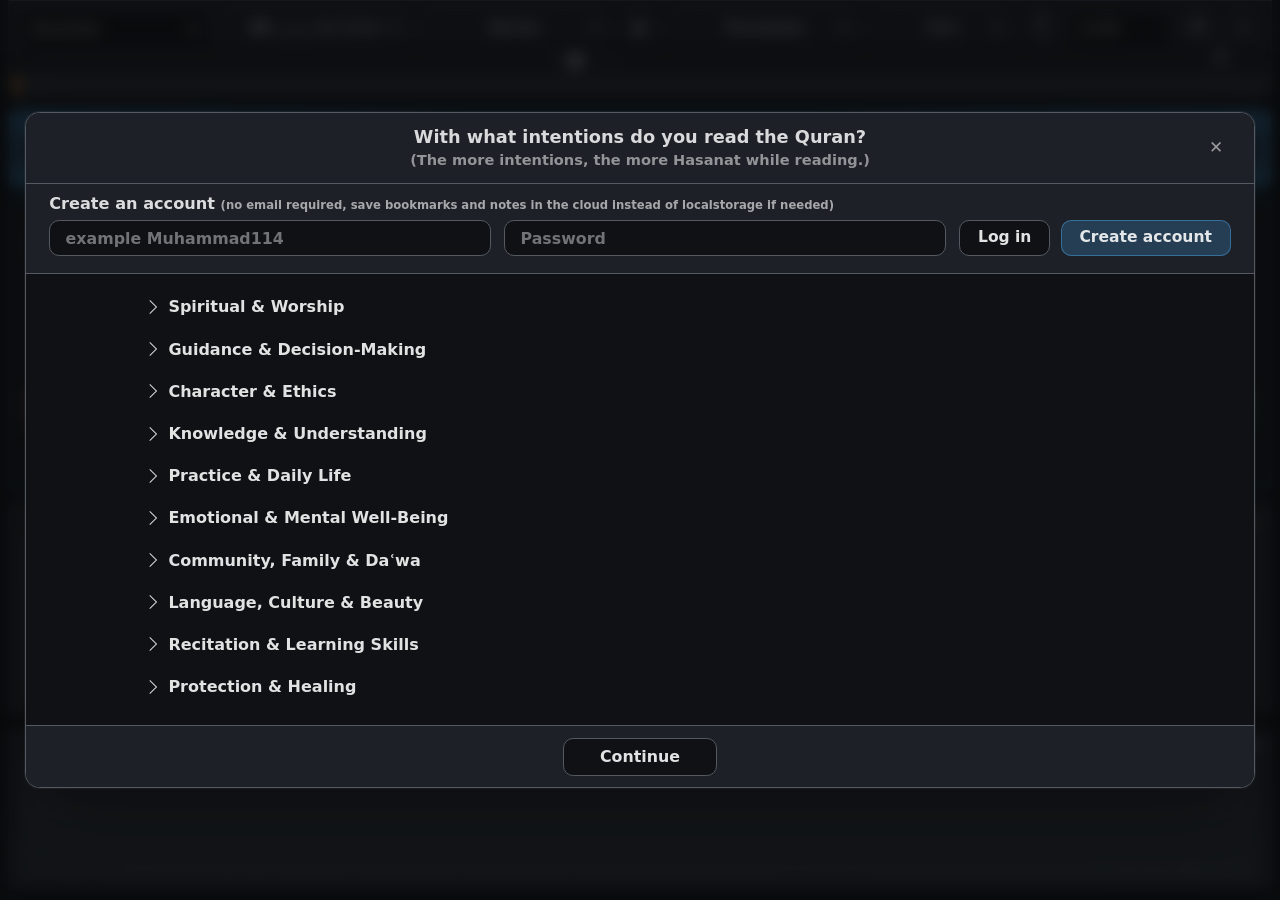
==== index.html @ 56c8a150 "first upload" ====
<!doctype html>
<html lang="de">
<head>
  <meta charset="utf-8" />
  <meta name="viewport" content="width=device-width, initial-scale=1, viewport-fit=cover" />
  <script>
  try {
    const t = localStorage.getItem("quranm_theme_v1");
    if (t === "light" || t === "dark") {
      document.documentElement.setAttribute("data-theme", t);
    }
  } catch (e) {}
</script>
  <title>Quran Map – Ornament Version</title>
  <link rel="stylesheet" href="app.css" />

  <!-- ✅ App früh laden: verhindert 1. falschen “komisch”-Paint -->
  <script type="module" src="app.js"></script>
</head>
<body>
  <div id="viewportRoot">
    <div id="frame">
      <div class="bar bar-left" aria-hidden="true"></div>

      <div class="stage" id="stage">
        <div class="statusbar" id="statusbar">
          <div class="suraProg" id="suraProg">
            <div class="progress" id="progress"></div>
            <div class="suraProgTicks" id="suraProgTicks" aria-label="Surah progress ticks"></div>
          </div>

<!-- ✅ Favorites Button (Statusbar) -->
<button class="favBtnBtn" id="favBtnBtn" type="button" aria-label="Favorites">
  <span class="favText" id="favText">Favorites</span>
  <span class="favCount" id="favCount">0</span>
</button>

<!-- ✅ Style Picker (Statusbar) -->
<div class="stylePicker" id="stylePicker" aria-label="Style picker">
  <button class="styleBtn" id="styleBtn" type="button" aria-label="Style" title="Style">
    <svg class="styleIcon" viewBox="0 0 24 24" aria-hidden="true">
      <path d="M12 2l1.1 3.6L17 7l-3.9 1.4L12 12l-1.1-3.6L7 7l3.9-1.4L12 2z" fill="currentColor"/>
      <path d="M19 11l.7 2.2L22 14l-2.3.8L19 17l-.7-2.2L16 14l2.3-.8L19 11z" fill="currentColor" opacity=".85"/>
    </svg>
  </button>
  
  <!-- Menü (einzeilig nach rechts) -->
  <div class="styleMenu" id="styleMenu" role="menu" aria-label="Style menu"></div>
</div>

<!-- ✅ Surface Picker (Statusbar) -->
<div class="surfacePicker" id="surfacePicker" aria-label="Surface theme picker">
  <button class="surfaceBtn" id="surfaceBtn" type="button" aria-label="Surface theme" title="Surface theme">
    <!-- simple “layers” icon -->
    <svg class="surfaceIcon" viewBox="0 0 24 24" aria-hidden="true">
      <path d="M12 3l9 5-9 5-9-5 9-5z" fill="currentColor" opacity=".9"/>
      <path d="M3 12l9 5 9-5" fill="none" stroke="currentColor" stroke-width="2" stroke-linejoin="round" opacity=".8"/>
      <path d="M3 16l9 5 9-5" fill="none" stroke="currentColor" stroke-width="2" stroke-linejoin="round" opacity=".6"/>
    </svg>
  </button>

  <div class="surfaceMenu" id="surfaceMenu" role="menu" aria-label="Surface theme menu"></div>
</div>

<!-- ✅ Account Picker (Statusbar) -->
<div class="acctPicker" id="acctPicker" aria-label="Account">
  <button class="acctBtn" id="acctBtn" type="button" aria-label="Account" title="Account">
    <svg class="acctIcon" viewBox="0 0 24 24" aria-hidden="true">
      <path d="M12 12a4.2 4.2 0 1 0-4.2-4.2A4.2 4.2 0 0 0 12 12zm0 2.2c-4.3 0-7.8 2.2-7.8 5v.8h15.6v-.8c0-2.8-3.5-5-7.8-5z" fill="currentColor"/>
    </svg>
  </button>

  <div class="acctMenu" id="acctMenu" role="dialog" aria-label="Account menu">
    <div class="acctTitleRow">
      <div class="acctTitle">Account</div>
      <button class="acctClose" id="acctClose" type="button" aria-label="Close" title="Close">✕</button>
    </div>

    <div class="acctTopInfo">
      <div class="acctScorePill" aria-label="Reader score">
        <div class="acctScoreLabelWrap">
          <span class="acctScoreLabel">Reader score</span>
          <span
            class="acctScoreHelp"
            data-reader-help="reader-score-account"
            data-reader-help-title="Reader score"
            data-reader-help-text="this is a score to track your progress reading the quran fluently"
            aria-label="this is a score to track your progress reading the quran fluently">?</span>
          <span class="acctScoreValue" id="acctScoreValue">0/1000000000</span>
        </div>
      </div>

      <div class="acctScorePill acctHifzPill" aria-label="Hifzscore">
        <div class="acctScoreLabelWrap">
          <span class="acctScoreLabel">Hifzscore</span>
          <span
            class="acctScoreHelp"
            data-hifz-help="hifzscore-account"
            data-hifz-help-title="Hifzscore"
            data-hifz-help-text="this is a score to memorize the quran in 10 different difficulty stages. visit quranf.com to take part"
            aria-label="this is a score to memorize the quran in 10 different difficulty stages. visit quranf.com to take part">?</span>
          <span class="acctScoreValue acctHifzScoreValue" id="acctHifzScoreValue">—</span>
        </div>
      </div>

      <div class="acctSyncCard" aria-label="Sync status">
        <div class="acctSyncMeta">
          <div class="acctSyncLabel">Sync status</div>
          <div class="acctSyncLabel">Last sync</div>
        </div>

        <div class="acctSyncValues">
          <div class="acctSyncState" id="acctSyncState">Offline</div>
          <div class="acctSyncTime" id="acctSyncTime">—</div>
        </div>
      </div>
    </div>

    <div class="acctRow">
      <input id="acctUsername" class="acctInput" type="text" autocomplete="username"
             placeholder="example Muhammad114" aria-label="Username">
      <input id="acctPassword" class="acctInput" type="password" autocomplete="current-password"
             placeholder="Password" aria-label="Password">
      <button id="acctLoginBtn" class="acctBtnSmall" type="button">Log in</button>
      <button id="acctCreateBtn" class="acctBtnSmall acctBtnPrimary" type="button">Create account</button>
    </div>

    <div id="acctMsg" class="acctMsg" aria-live="polite"></div>

    <div class="acctLoadSaveStack">
      <button id="acctLoadBtn" class="acctBtnSmall" type="button">Load account</button>
      <button id="acctSaveBtn" class="acctBtnSmall" type="button">Save device</button>
    </div>

    <div class="acctLoadSaveStack acctRowBottom">
      <button id="acctExportBtn" class="acctBtnSmall" type="button">Export settings</button>

      <label class="acctImportLabel">
        <input id="acctImportFile" type="file" accept="application/json" hidden>
        <span class="acctBtnSmall">Import settings</span>
      </label>

      <button id="acctBugBtn" class="acctBtnSmall" type="button">Report Bug</button>
    </div>

    <div class="acctBugBox" id="acctBugBox" aria-label="Bug report">
      <div class="acctBugHead">
        <div class="acctBugTitle">Report a bug</div>
        <button class="acctBugClose" id="acctBugClose" type="button" aria-label="Close bug report" title="Close">✕</button>
      </div>

      <textarea
        class="acctBugText"
        id="acctBugText"
        spellcheck="false"
        placeholder="Describe the bug… (What did you do? What happened? What did you expect?)"></textarea>

      <div class="acctBugActions">
        <button id="acctBugCancel" class="acctBtnSmall" type="button">Cancel</button>
        <button id="acctBugSend" class="acctBtnSmall acctBtnPrimary" type="button">Send</button>
      </div>
    </div>
  </div>
</div>

<!-- ✅ Surah Dropdown (Statusbar) -->
<div class="suraDrop" id="suraDrop" aria-label="Surah selector">
  <button class="suraDropBtn" id="suraDropBtn" type="button" aria-label="Open surah list">
    <span class="suraDropText" id="suraDropText">Surah 1</span>
    <span class="suraDropArrow" aria-hidden="true">▼</span>
  </button>

  <div class="suraDropMenu" id="suraDropMenu" role="listbox" aria-label="Surah list"></div>
</div>

<!-- ✅ Font Dropdown (Statusbar) -->
<div class="fontDrop" id="fontDrop" aria-label="Font selector">
  <button class="fontDropBtn" id="fontDropBtn" type="button" aria-label="Open font list">
    <span class="fontDropText" id="fontDropText">Font</span>
    <span class="fontDropArrow" aria-hidden="true">▼</span>
  </button>

  <div class="fontDropMenu" id="fontDropMenu" role="listbox" aria-label="Font list"></div>
</div>

<!-- ✅ Reciter Dropdown (Statusbar) -->
<div class="recDrop" id="recDrop" aria-label="Reciter selector">
  <button class="recDropBtn" id="recDropBtn" type="button" aria-label="Open reciter list">
    <span class="recDropText" id="recDropText">Reciter</span>
    <span class="recDropArrow" aria-hidden="true">▼</span>
  </button>

  <div class="recDropMenu" id="recDropMenu" role="listbox" aria-label="Reciter list"></div>
</div>


<!-- ✅ Translations Dropdown (Statusbar) -->
<div class="trDrop" id="trDrop" aria-label="Translations selector">
  <button class="trDropBtn" id="trDropBtn" type="button" aria-label="Open translations list">
    <span class="trDropText" id="trDropText">Translation</span>
    <span class="trDropArrow" aria-hidden="true">▼</span>
  </button>

  <div class="trDropMenu" id="trDropMenu" role="listbox" aria-label="Translations list"></div>
</div>

<!-- ✅ Font Size (Statusbar) -->
<div id="fsCtl" class="fsCtl" title="Font size">
  <button id="fsBtn" class="fsCircle" type="button" aria-label="Font size (top=plus, bottom=minus)">
    <span class="fsGlyph fsPlus" aria-hidden="true">+</span>
    <span class="fsDivider" aria-hidden="true"></span>
    <span class="fsGlyph fsMinus" aria-hidden="true">−</span>
  </button>

    <!-- bleibt fürs JS als “unsichtbarer” Wert -->
  <span id="fsVal" class="fsVal" style="display:none">—</span>
</div>

          <!-- Jump Pill (Input + Arrow) -->
          <div class="jumpBox" id="jumpBox" aria-label="Jump to Ayah (z.B. 2:55)">
            <input
              id="jumpInput"
              class="jumpInput"
              type="text"
              inputmode="text"
              placeholder="2:55"
              aria-label="Jump input (z.B. 2:55)"
            />
            <button id="jumpGo" class="jumpArrow" type="button" aria-label="Jump">
              <svg class="jumpArrowIcon" viewBox="0 0 24 24" aria-hidden="true">
                <path d="M13 5l7 7-7 7M20 12H4" fill="none" stroke="currentColor" stroke-width="2" stroke-linecap="round" stroke-linejoin="round"/>
              </svg>
            </button>
          </div>

          <!-- ✅ Mushaf/Ayah Toggle (zwischen Jump und Theme) -->
          <button class="btnCircle viewToggleBtn" id="viewToggleBtn" type="button" aria-label="Toggle Mushaf/Ayah view">
            <!-- im Ayahmode zeigen wir: Mushaf-Buch -->
            <img class="viewIcon viewIconMushaf" src="mushaf_book_6_open_centerline.svg" alt="" aria-hidden="true">
            <!-- im Mushafmode zeigen wir: Ayah-Lines -->
            <img class="viewIcon viewIconAyah" src="ayah_lines_2_paragraph.svg" alt="" aria-hidden="true">
          </button>

<!-- ✅ Theme Toggle (Statusbar: ganz rechts) -->
<button class="btnCircle themeBtn" id="themeBtn" type="button" aria-label="Toggle theme">
  <span class="themeIcon themeSun" aria-hidden="true">☀︎</span>
  <span class="themeIcon themeMoon" aria-hidden="true">☾</span>
</button>

    <button class="btnCircle playStop" id="playStop" aria-label="Play/Stop">
      <svg class="icon icon-play" viewBox="0 0 24 24"><path d="M8 5v14l11-7z"/></svg>
      <svg class="icon icon-stop" viewBox="0 0 24 24"><path d="M6 6h12v12H6z"/></svg>
    </button>

    <button class="btnCircle playPause" id="playPause" aria-label="Pause/Resume">
      <svg class="icon icon-pause" viewBox="0 0 24 24"><path d="M6 5h4v14H6zm8 0h4v14h-4z"/></svg>
      <svg class="icon icon-play" viewBox="0 0 24 24"><path d="M8 5v14l11-7z"/></svg>
    </button>

    <!-- ✅ Volume (immer sichtbar, auch in Favorites) -->
    <div class="volCtl" id="volCtl" aria-label="Volume">
      <input
        id="volSlider"
        class="volSlider"
        type="range"
        min="0"
        max="100"
        value="30"
        step="1"
        aria-label="Volume slider"
      />
    </div>

    <!-- ✅ Sura Pause (klein, erscheint nur wenn Surah-Queue läuft) -->
    <button id="suraPause" class="suraPauseBtn" aria-label="Pause Surah">
      <svg class="icon icon-pause" viewBox="0 0 24 24"><path d="M6 5h4v14H6zm8 0h4v14h-4z"/></svg>
      <svg class="icon icon-play" viewBox="0 0 24 24"><path d="M8 5v14l11-7z"/></svg>
    </button>

    <!-- ✅ Surah Repeat (nur im SurahPlay sichtbar) -->
    <button id="suraRepeat" class="suraRepeatBtn" type="button" aria-label="Repeat Surah" title="Repeat">
      <svg class="icon" viewBox="0 0 24 24" aria-hidden="true">
        <path d="M17 1l4 4-4 4V6H9a4 4 0 0 0 0 8h1v2H9a6 6 0 0 1 0-12h8V1zM7 23l-4-4 4-4v3h8a4 4 0 0 0 0-8h-1V8h1a6 6 0 0 1 0 12H7v3z"/>
      </svg>
    </button>

    <!-- ✅ Favorites Repeat (NUR in Favorites sichtbar, gekoppelt an FavTopRepeat) -->
    <button id="favRepeat" class="suraRepeatBtn favRepeatBtn" type="button" aria-label="Repeat Favorites" title="Repeat">
      <svg class="icon" viewBox="0 0 24 24" aria-hidden="true">
        <path d="M17 1l4 4-4 4V6H9a4 4 0 0 0 0 8h1v2H9a6 6 0 0 1 0-12h8V1zM7 23l-4-4 4-4v3h8a4 4 0 0 0 0-8h-1V8h1a6 6 0 0 1 0 12H7v3z"/>
      </svg>
    </button>

    <!-- ✅ Favorites Pause (klein, erscheint nur in Favorites wenn Queue läuft) -->
    <button id="favPause" class="favPauseBtn" aria-label="Pause Favorites">
      <svg class="icon icon-pause" viewBox="0 0 24 24"><path d="M6 5h4v14H6zm8 0h4v14h-4z"/></svg>
      <svg class="icon icon-play" viewBox="0 0 24 24"><path d="M8 5v14l11-7z"/></svg>
    </button>
      </div>
    </div>

    <div class="bar bar-right" aria-hidden="true"></div>
    <div class="bar bar-bottom" aria-hidden="true"></div>
  </div>

</body>
</html>
---- app.css ----
/* Ornament Version – Custom Color Theme */

/* ✅ Quran Fonts (lokal) */
@font-face{
  font-family: "Uthmani";
  src: url("Uthmani.woff2") format("woff2");
  font-weight: normal;
  font-style: normal;
  font-display: swap;
}

@font-face{
  font-family: "IndoPak";
  src: url("IndoPak.woff2") format("woff2");
  font-weight: normal;
  font-style: normal;
  font-display: swap;
}

:root{
  /* ✅ ROOT TOKENS – sortiert in 6 Gruppen (Design/Styles) */

  /* =========================================================
     PRE: Layout/Scaling (niemals theme-spezifisch)
     ========================================================= */
  /* Stage/Viewport (werden von app.js gesetzt) */
  --vw: 1280px;
  --vh: 720px;
  --stage-w: 1280px;
  --stage-h: 720px;
  --bar-lr: 0px;
  --bar-bottom: 0px;
  --stage-vh: 720px; /* sichtbare Stage-Höhe (kann > stage-h sein, aber gecapped) */

  /* =========================
     NO-HARD-PX TOKENS (Stage-based)
     Design-Basis: 1280 x 720
     ========================= */
  /* 1px in Stage-Höhe/Breite (skalierend, aber ohne harte px-Zahl im CSS-Style) */
  --u1h:  calc(var(--stage-h) * (1 / 720));
  --u2h:  calc(var(--stage-h) * (2 / 720));
  --u6h:  calc(var(--stage-h) * (6 / 720));
  --u8h:  calc(var(--stage-h) * (8 / 720));
  --u10h: calc(var(--stage-h) * (10 / 720));
  --u12h: calc(var(--stage-h) * (12 / 720));
  --u14h: calc(var(--stage-h) * (14 / 720));
  --u30h: calc(var(--stage-h) * (30 / 720));

  --u1w:  calc(var(--stage-w) * (1 / 1280));
  --u2w:  calc(var(--stage-w) * (2 / 1280));
  --u6w:  calc(var(--stage-w) * (6 / 1280));
  --u10w: calc(var(--stage-w) * (10 / 1280));
  --u12w: calc(var(--stage-w) * (12 / 1280));
  --u14w: calc(var(--stage-w) * (14 / 1280));
  --u16w: calc(var(--stage-w) * (16 / 1280));
  --u30w: calc(var(--stage-w) * (30 / 1280));

  --sb-w: max(calc(var(--stage-w) * 0.0048), var(--u6w)); /* Scrollbar width, skaliert */

  /* “Pill fully rounded” ohne px */
  --round-pill: 999vmax;

  --basm-pad-left: calc(var(--stage-w) * 0.005);
  --mushaf-pad-x: calc(var(--stage-w) * 0.010);

  /* =========================
     Audio/Queue Timing (Layout-ish)
     ========================= */
  --fav-gap-ms: 500;
  --fav-end-gap-ms: 2000;

/* =========================
     Ayah Edge (Fade + "Stille") – pro Reciter
     NEU Format: "<fadeMs> <fadeMinMul> - <silenceMs> <silenceMul>"
       z.B. "500 0.5 - 50 0.5"
       - fadeMs:       Dauer vom Fade (ms)
       - fadeMinMul:   wie weit der Fade runtergeht (0.0 = 0%, 0.6 = 60%)
       - silenceMs:    Dauer der "Stille"-Phase am Anfang + Ende (ms)
       - silenceMul:   Lautstärke in der "Stille"-Phase (0.0 = echte Stille)
     Backward-Compat (alt): "<fadeMs> <silenceMs> <minMul>" oder "<fadeMs> <silenceMs>"
     ========================= */
  --ayah-edge-ms-default: 0 0 - 0 0.0;

  --ayah-edge-ms-alafasy: 70 0.0 - 20 0.0;
  --ayah-edge-ms-abdulbaset_abdulsamad_murattal: 700 0.0 - 100 0.0;
  --ayah-edge-ms-abdulbaset_abdulsamad_mujawwad: 700 0.00 - 130 0.0;
  --ayah-edge-ms-abdur_rahman_as_sudais: 40 0.0 - 10 0.0;
  --ayah-edge-ms-abu_bakr_al_shatri: 70 0.0 - 25 0.0;
  --ayah-edge-ms-hani_ar_rifai: 70 0.0 - 25 0.0;
  --ayah-edge-ms-mohamed_siddiq_al_minshawi_mujawwad: 0 0.0 - 0 0.0;
  --ayah-edge-ms-mohamed_siddiq_al_minshawi_murattal: 0 0.0 - 0 0.0;
  --ayah-edge-ms-saud_ash_shuraym: 70 0.0 - 25 0.0;

  /* ✅ Arabic font scaling (global) */
  --ar-font-scale: 1;
  --tr-font-scale: 1;

  /* Base sizes (niemals direkt anfassen – nur scale ändern) */
  --mushaf-ar-font-base: calc(var(--stage-h) * 0.0515);
  --ayah-font-ar-base:   calc(var(--stage-h) * 0.049);

  /* Effective sizes (werden überall benutzt) */
  --mushaf-ar-font: calc(var(--mushaf-ar-font-base) * var(--ar-font-scale));
  --ayah-font-ar:   calc(var(--ayah-font-ar-base)   * var(--ar-font-scale));

  /* =========================================================
     1) PRIMARY – Haupt-Akzent + Haupt-Flächen (BG, Text, UI)
     ========================================================= */
  /* Custom Colors (Primary Surfaces) */
  --color-bg-main:  #0C1626;  /* dunkel: Stage */
  --color-bg-stage: #222C3E;  /* Flächen */
  --color-line:     #454D5D;  /* Borders */
  --color-bg-chip:  #323744;  /* Chips */

  /* Text */
  --color-text: rgba(255,255,255,.88);
  --color-text-muted: rgba(255,255,255,.55);
  --color-ar-text: rgba(255,255,255,.98);

  /* Primary accent (Solid) */
    /* Accent fürs Wort (immer wie Progress/Accent-Farbe) */
  --color-accent: rgb(var(--rgb-accent));

  /* Tooltip backgrounds */
  --color-tooltip-bg: var(--c-ink);

  /* Hover surface */
  --surface-hover: #2a354a;

  /* SurahTopBar – basiert auf stage */
  --surah-topbar-center: var(--color-bg-stage);

  /* Blau-Fades (oben/unten stärker, Seiten schwächer) */
  --surah-topbar-blue-strong: rgba(var(--rgb-accent),0.42);
  --surah-topbar-blue-soft:   var(--c-a-22);

  /* Multi-layer: 1) top/bottom fade, 2) side fade, 3) base dark */
  --surah-topbar-bg:
    linear-gradient(
      180deg,
      var(--surah-topbar-blue-strong) 0%,
      rgba(var(--rgb-accent),0.18) 18%,
      rgba(var(--rgb-accent),0.00) 42%,
      rgba(var(--rgb-accent),0.00) 58%,
      rgba(var(--rgb-accent),0.18) 82%,
      var(--surah-topbar-blue-strong) 100%
    ),
    linear-gradient(
      90deg,
      var(--surah-topbar-blue-strong) 0%,
      var(--surah-topbar-blue-strong) 12%,
      rgba(var(--rgb-accent),0.00) 36%,
      rgba(var(--rgb-accent),0.00) 64%,
      var(--surah-topbar-blue-strong) 88%,
      var(--surah-topbar-blue-strong) 100%
    ),
    var(--surah-topbar-center);

  /* solid backgrounds */
  --surah-topbar-play-bg: var(--color-bg-stage);
  --surah-topbar-play-bg-hover: var(--surface-hover);

  --surah-topbar-mode-bg: var(--color-bg-stage);
  --surah-topbar-mode-bg-hover: var(--surface-hover);

  /* =========================================================
     2) SECONDARY – Zweiter Akzent / zweite Style-Farbgruppe
     (aktuell als Basis-RGB + Aliases, damit Styles.js später easy)
     ========================================================= */
  /* Basis-RGB (nur hier ändern, Rest leitet sich ab) */
  --rgb-white: 255,255,255;
  --rgb-black: 0,0,0;
  --rgb-ink:   12,22,38;    /* dein dunkles UI-“Ink” */
  --rgb-accent: 90,167,255; /* dein Accent/Progress */
  --rgb-danger: 255,90,90;  /* rot */
  --rgb-warn:   255,160,60; /* orange */
  --rgb-note:   255,220,80; /* ✅ NOTE gelb */

  /* ✅ Favorites-Farbe (Ring + Striche). Default = warn, wird aber per styles.js automatisch kontrastierend gesetzt */
  --rgb-fav:    var(--rgb-warn);

  --rgb-slate:  20,30,45;   /* kommt in einigen Stellen vor */
  /* ✅ Aliases (für zukünftige Designs, brechen nix) */
  --rgb-accent-2: var(--rgb-warn);         /* “2. Akzent” (default warm) */
  --rgb-secondary: var(--rgb-accent-2);

  --rgb-ok: 80,220,120;                    /* Copy/Success */
  --rgb-ink-strong: 10,15,25;

  /* =========================================================
     3) PROGRESS + GLOWS – beide Leisten + alle Glows zentral
     ========================================================= */
  --glow-blue: rgba(var(--rgb-accent),0.55);
  --glow-ring: calc(var(--stage-h) * 0.002);
  --glow-soft: calc(var(--stage-h) * 0.018);

  /* Accent / Warn / Note Glows */
  --glow-accent-25: rgba(var(--rgb-accent),0.25);
  --glow-accent-35: rgba(var(--rgb-accent),0.35);
  --glow-accent-45: rgba(var(--rgb-accent),0.45);
  --glow-accent-55: rgba(var(--rgb-accent),0.55);
  --glow-accent-75: rgba(var(--rgb-accent),0.75);

  --glow-warn-25: rgba(var(--rgb-warn),0.25);
  --glow-warn-40: rgba(var(--rgb-warn),0.40);
  --glow-warn-55: rgba(var(--rgb-warn),0.55);

  --glow-note-25: rgba(var(--rgb-note),0.25);
  --glow-note-45: rgba(var(--rgb-note),0.45);
  --glow-note-70: rgba(var(--rgb-note),0.70);

  /* Glow recipes */
  --fx-glow-accent-hover:
    drop-shadow(0 0 calc(var(--glow-ring) * 1.15) var(--glow-accent-45))
    drop-shadow(0 0 calc(var(--glow-soft) * 1.15) var(--glow-accent-55));

  --fx-glow-accent-focus:
    drop-shadow(0 0 calc(var(--glow-ring) * 1.35) var(--glow-accent-35))
    drop-shadow(0 0 calc(var(--glow-soft) * 1.35) var(--glow-accent-75));

  --fx-glow-warn-on:
    drop-shadow(0 0 calc(var(--glow-ring) * 1.15) var(--glow-warn-40))
    drop-shadow(0 0 calc(var(--glow-soft) * 0.85) var(--glow-warn-55));

  --fx-glow-note-on:
    drop-shadow(0 0 calc(var(--glow-ring) * 1.10) var(--glow-note-45))
    drop-shadow(0 0 calc(var(--glow-soft) * 0.95) var(--glow-note-70));

  /* Scroll fill token */
  --fx-scroll-fill: rgba(var(--rgb-accent),0.72);

  /* =========================================================
     4) SPECIAL FX – Spezialfarbe (Repeat, Fav-Ring um Ayahnummer, etc.)
     ========================================================= */
  /* ✅ Aliases (damit wir später pro Style nur 1-2 Werte ändern müssen) */
  --rgb-special: var(--rgb-warn);
  --rgb-repeat:  var(--rgb-warn);
  --rgb-fav-ring: var(--rgb-fav);

  /* Favorites button mark lines */
    /* Favorites button: Markierungen (1px) sollen dieselbe Farbe wie der Fav-Ring haben */
  --color-fav-mark: rgba(var(--rgb-fav),0.28);

  /* =========================================================
     5) DESIGN-MUST-MATCH – besondere Ringe/States (Copy/Notes/etc.)
     ========================================================= */
  --rgb-copy: var(--rgb-ok);
  --rgb-notes: var(--rgb-note);
  --rgb-bookmark: var(--rgb-accent);

  /* =========================================================
     6) LOW-PRIO / UTILITY – Alpha-Ramps + UI Maße/Positionen
     (hier hängen viele Stellen dran, aber selten pro Style direkt anfassen)
     ========================================================= */

  /* SOLID helper */
  --c-white: rgb(var(--rgb-white));
  --c-ink:   rgb(var(--rgb-ink));

  /* BLACK shadows */
  --c-black-03: rgba(var(--rgb-black),0.03);
  --c-black-08: rgba(var(--rgb-black),0.08);
  --c-black-12: rgba(var(--rgb-black),0.12);
  --c-black-18: rgba(var(--rgb-black),0.18);
  --c-black-25: rgba(var(--rgb-black),0.25);
  --c-black-35: rgba(var(--rgb-black),0.35);

  /* INK overlays */
  --c-ink-03: rgba(var(--rgb-ink),0.03);
  --c-ink-04: rgba(var(--rgb-ink),0.04);
  --c-ink-06: rgba(var(--rgb-ink),0.06);
  --c-ink-07: rgba(var(--rgb-ink),0.07);
  --c-ink-08: rgba(var(--rgb-ink),0.08);
  --c-ink-10: rgba(var(--rgb-ink),0.10);
  --c-ink-12: rgba(var(--rgb-ink),0.12);
  --c-ink-18: rgba(var(--rgb-ink),0.18);
  --c-ink-20: rgba(var(--rgb-ink),0.20);
  --c-ink-22: rgba(var(--rgb-ink),0.22);
  --c-ink-28: rgba(var(--rgb-ink),0.28);
  --c-ink-30: rgba(var(--rgb-ink),0.30);
  --c-ink-35: rgba(var(--rgb-ink),0.35);
  --c-ink-45: rgba(var(--rgb-ink),0.45);
  --c-ink-55: rgba(var(--rgb-ink),0.55);
  --c-ink-70: rgba(var(--rgb-ink),0.70);
  --c-ink-88: rgba(var(--rgb-ink),0.88);
  --c-ink-90: rgba(var(--rgb-ink),0.90);
  --c-ink-92: rgba(var(--rgb-ink),0.92);

  /* WHITE overlays */
  --c-w-04: rgba(var(--rgb-white),0.04);
  --c-w-06: rgba(var(--rgb-white),0.06);
  --c-w-10: rgba(var(--rgb-white),0.10);
  --c-w-12: rgba(var(--rgb-white),0.12);
  --c-w-14: rgba(var(--rgb-white),0.14);
  --c-w-18: rgba(var(--rgb-white),0.18);
  --c-w-22: rgba(var(--rgb-white),0.22);
  --c-w-25: rgba(var(--rgb-white),0.25);
  --c-w-28: rgba(var(--rgb-white),0.28);
  --c-w-34: rgba(var(--rgb-white),0.34);
  --c-w-35: rgba(var(--rgb-white),0.35);
  --c-w-55: rgba(var(--rgb-white),0.55);
  --c-w-88: rgba(var(--rgb-white),0.88);
  --c-w-98: rgba(var(--rgb-white),0.98);

  /* ACCENT alphas */
  --c-a-06: rgba(var(--rgb-accent),0.06);
  --c-a-10: rgba(var(--rgb-accent),0.10);
  --c-a-12: rgba(var(--rgb-accent),0.12);
  --c-a-14: rgba(var(--rgb-accent),0.14);
  --c-a-16: rgba(var(--rgb-accent),0.16);
  --c-a-18: rgba(var(--rgb-accent),0.18);
  --c-a-20: rgba(var(--rgb-accent),0.20);
  --c-a-22: rgba(var(--rgb-accent),0.22);
  --c-a-25: rgba(var(--rgb-accent),0.25);
  --c-a-28: rgba(var(--rgb-accent),0.28);
  --c-a-32: rgba(var(--rgb-accent),0.32);
  --c-a-35: rgba(var(--rgb-accent),0.35);
  --c-a-40: rgba(var(--rgb-accent),0.40);
  --c-a-45: rgba(var(--rgb-accent),0.45);
  --c-a-55: rgba(var(--rgb-accent),0.55);
  --c-a-65: rgba(var(--rgb-accent),0.65);
  --c-a-70: rgba(var(--rgb-accent),0.70);
  --c-a-72: rgba(var(--rgb-accent),0.72);
  --c-a-75: rgba(var(--rgb-accent),0.75);
  --c-a-85: rgba(var(--rgb-accent),0.85);
  --c-a-95: rgba(var(--rgb-accent),0.95);

  /* DANGER */
  --c-d-18: rgba(var(--rgb-danger),0.18);
  --c-d-25: rgba(var(--rgb-danger),0.25);
  --c-d-95: rgba(var(--rgb-danger),0.95);

  /* WARN */
  --c-warn-28: rgba(var(--rgb-warn),0.28);
  --c-warn-40: rgba(var(--rgb-warn),0.40);
  --c-warn-55: rgba(var(--rgb-warn),0.55);
  --c-warn-90: rgba(var(--rgb-warn),0.90);
  --c-warn-95: rgba(var(--rgb-warn),0.95);

  /* NOTE */
  --c-note-20: rgba(var(--rgb-note),0.20);
  --c-note-28: rgba(var(--rgb-note),0.28);
  --c-note-45: rgba(var(--rgb-note),0.45);
  --c-note-70: rgba(var(--rgb-note),0.70);
  --c-note-90: rgba(var(--rgb-note),0.90);

  /* SLATE */
  --c-slate-06: rgba(var(--rgb-slate),0.06);
  --c-slate-16: rgba(var(--rgb-slate),0.16);
  --c-slate-55: rgba(var(--rgb-slate),0.55);
  --c-slate-88: rgba(var(--rgb-slate),0.88);

  /* =========================
     Favorites Preset Dropdown Colors (Theme Tokens)
     ========================= */
  --fav-actual-bg: var(--c-w-18);
  --fav-add-title-bg: var(--c-a-12);
  --fav-add-title-bg-hover: var(--c-a-18);

  /* =========================
     Dropdown/Fonts/UI sizes (Stage-only)
     ========================= */
  --sura-dd-w: calc(var(--stage-w) * 0.1505);
  --sura-dd-h: var(--jump-h);
  --sura-dd-center-y: var(--jump-center-y);
  --sura-dd-center-x: calc((var(--stage-w) * 0.5) + (var(--stage-w) * 0.2536));

  /* =========================
     AYAH DEMO CARD (Stage-only)
     ========================= */
  --ayah-card-w: calc(var(--stage-w) * 0.9864583);
  --ayah-card-min-h: calc(var(--stage-h) * 0.2287);
  --ayah-card-r: calc(var(--stage-h) * 0.010);

  --ayah-inner-w: calc(var(--stage-w) * 0.971583);
  --ayah-inner-min-h: calc(var(--stage-h) * 0.1687);
  --ayah-gap: calc(var(--stage-h) * 0.015);
  --ayah-trans-min-h: calc(var(--stage-h) * 0.060);

  --ayah-font-title: calc(var(--stage-h) * 0.030);
  --ayah-font-ref:   calc(var(--stage-h) * 0.022);
  --ayah-font-meta:  calc(var(--stage-h) * 0.022);

  /* Fonts */
  --font-meta: system-ui, sans-serif;
  --font-ar: "Uthmani","Amiri","Noto Naskh Arabic","Scheherazade New",serif;
  --font-de: system-ui, sans-serif;
  --font-en: system-ui, sans-serif;

  /* =========================
     JUMP PILL (Statusbar)
     ========================= */
  --color-ui: var(--color-bg-stage);
  --color-ui-text: rgba(255,255,255,.88);
  --color-ui-text-muted: rgba(255,255,255,.55);

  --jump-w: calc(var(--stage-w) * 0.0786);
  --jump-h: calc(var(--stage-h) * 0.0519);

  --jump-inner-w: calc(var(--stage-w) * 0.0661);
  --jump-inner-h: calc(var(--stage-h) * 0.0296);

  --jump-r: calc(var(--stage-w) * 0.0029);

  --jump-center-y: calc(var(--stage-h) * 0.0388889);
  --jump-center-x: calc((var(--stage-w) * 0.5) + (var(--stage-w) * 0.3676));

  /* =========================
     FAVORITES Button (Statusbar)
     ========================= */
  --fav-w: calc(var(--stage-w) * 0.1505);
  --fav-h: var(--jump-h);
  --fav-center-y: var(--jump-center-y);
  --fav-center-x: calc((var(--stage-w) * 0.5) - (var(--stage-w) * 0.418));

  --fav-clear-right: calc(var(--stage-w) * 0.151);
  --fav-clear-filter: brightness(1) contrast(1);

  /* =========================
     STYLE PICKER (Statusbar)
     ========================= */
  --style-btn-d:      calc(var(--stage-w) * 0.0140);
  --style-gap-y:      calc(var(--stage-h) * 0.000);
  --style-dot-d:      calc(var(--stage-w) * 0.01150);
  --style-dot-gap:    calc(var(--stage-w) * 0.00250);
  --style-menu-pad-x: calc(var(--stage-w) * 0.00200);
}

/* =========================
   LIGHT THEME (White Mode)
   ========================= */
html[data-theme="light"]{
  --color-bg-main:  #F6F8FC;
  --color-bg-stage: #FFFFFF;

  /* Border/Lines: etwas stärker, damit sichtbar */
  --color-line: rgba(var(--rgb-ink),0.22);

  /* Chips (Ayah-Nummern-Kreis etc.) */
  --color-bg-chip: var(--c-ink-06);

  /* Text */
  --color-text: rgba(var(--rgb-ink),0.88);
  --color-text-muted: rgba(var(--rgb-ink),0.55);

  /* Arabisch */
  --color-ar-text: rgba(var(--rgb-ink),0.92);

  /* Topbar Basis (bleibt “stage”) */
  --surah-topbar-center: var(--color-bg-stage);

  /* Blau-Fades im Light-Mode etwas softer */
  --surah-topbar-blue-strong: var(--c-a-22);
  --surah-topbar-blue-soft:   rgba(var(--rgb-accent),0.12);
  --fav-clear-filter: brightness(1) contrast(1);
  --surah-topbar-play-bg-hover: var(--c-ink-06);
  --surah-topbar-mode-bg-hover: var(--c-ink-06);

  /* ✅ Lightmode: "actual" sichtbar dunkelgrau (nicht zu hart) */
  --fav-actual-bg: var(--c-ink-18);

  /* Basis-RGB für Lightmode (damit --c-ink-* nicht mehr “dunkel” ist) */
  --rgb-ink: 12,22,38;          /* bleibt Ink */
  --rgb-white: 255,255,255;
  --rgb-black: 0,0,0;

  /* Tooltip im Lightmode lieber hell */
  --color-tooltip-bg: var(--color-bg-stage);

}

/* ✅ Lightmode: Fortschrittsleiste (Track) sichtbar, damit die Striche erkennbar sind */
html[data-theme="light"] .suraProg{
  background: rgba(var(--rgb-ink),0.07);
  border-top: var(--u1h) solid rgba(var(--rgb-ink),0.10);
}


*{ box-sizing:border-box; }

/* ✅ iOS/Browser UI Farben (Range-Slider + Scroll-Indikator) passend zum Theme */
html{
  color-scheme: dark;
}
html[data-theme="light"]{
  color-scheme: light;
}

html,body{ height:100%; margin:0; }

body{
  background: var(--color-bg-main);
  color: var(--color-text);
  overflow:hidden;
  font-family: system-ui,-apple-system,Segoe UI,Roboto,Arial,sans-serif;
}

html.rotate-phone body{
  position: fixed;
  inset: 0;
  overflow: hidden;
  transform: rotate(90deg);
  transform-origin: center center;
  width: 100vh;
  height: 100vw;
  left: 50%;
  top: 50%;
  translate: -50% -50%;
}

#viewportRoot{
  position: fixed;
  inset: 0;
  display:flex;
  align-items:flex-start;
  justify-content:center;
}

#frame{
  width: var(--vw);
  height: var(--vh);
  display:grid;

  grid-template-columns: var(--bar-lr) var(--stage-w) var(--bar-lr);

  /* ✅ Row1 = sichtbare Bühne (capped), Row2 = Bottom-Bar (dünn) */
  grid-template-rows: var(--stage-vh) var(--bar-bottom);
}

.bar{
  position:relative;
  overflow:hidden;
  background: var(--color-bg-main);
}



.bar-left{ grid-column:1; grid-row:1; }
.bar-right{ grid-column:3; grid-row:1; }
.bar-bottom{ grid-column:1/4; grid-row:2; }

.stage{
  grid-column:2;
  grid-row:1;
  width: var(--stage-w);

  /* ✅ Bühne füllt die verfügbare Fensterhöhe (ohne Bottom-Ornament-Block) */
  height: calc(var(--vh) - var(--bar-bottom));

  background: var(--color-bg-main);
  position: relative;
  overflow: hidden;
}

/* STATUSBAR */
.statusbar{
  position:absolute;
  width: calc(var(--stage-w) * 0.9864583);
  height: calc((var(--stage-h) * 0.1375) - var(--u2h));
  left:50%;
  transform:translateX(-50%);
  top: 0;
  border:1px solid var(--color-line);
  border-bottom-left-radius: calc(var(--stage-h) * 0.010);
  border-bottom-right-radius: calc(var(--stage-h) * 0.010);
  background: var(--color-bg-stage);
  overflow: hidden;
}

.suraProg{
  position:absolute;
  left:0;
  right:0;
  bottom: 0;
  height: calc((var(--stage-h) * 0.03017));
  background: var(--c-w-06);
  overflow: hidden;
  border-top: var(--u1h) solid var(--c-w-06);
}

/* Kein blauer Flächen-Fill mehr – Statusleiste läuft nur noch über Kästchen + festen Marker */
.progress{
  position:absolute;
  left:0;
  bottom:0;
  height: 100%;
  width:100%;
  background: transparent;
  border-radius: 0;
  opacity: 0;
  z-index: 7050;
  transform-origin: left center;
  transform: scaleX(0);
  will-change: transform;
  pointer-events: none;
}

.statusbar #progress{
  display: none !important;
}
@keyframes jumpProg{
  0%   { transform: translateX(-60%); }
  50%  { transform: translateX(0%); }
  100% { transform: translateX(60%); }
}

/* ===== SuraPlay Ticks ===== */
.suraProgTicks{
  position:absolute;
  inset:0;
  pointer-events: auto;
  z-index: 7100;
  overflow: hidden;
}

/* jeder Tick ist jetzt ein Kästchen */
.suraTick{
  position:absolute;
  top: 0;
  bottom: 0;
  width: calc(100% / var(--sura-tick-count, 1));
  transform: translateX(-50%);
  background: rgba(var(--rgb-white),0.020);
  border: 0;
  border-left: var(--u1w) solid rgba(var(--rgb-white),0.14);
  border-radius: 0;
  box-shadow: none;
  padding: 0;
  margin: 0;
  cursor: pointer;
  overflow: hidden;
  isolation: isolate;
}
.suraTick:first-child{
  border-left: 0;
}

.suraTick::before{
  content:"";
  position:absolute;
  left:0;
  right:0;
  bottom:0;
  height: var(--tick-progress-pct, 0%);
  background:
    linear-gradient(
      180deg,
      rgba(var(--rgb-ok),0.98) 0%,
      rgba(var(--rgb-ok),0.82) 46%,
      rgba(var(--rgb-ok),0.62) 100%
    );
  opacity: 0;
  pointer-events:none;
  z-index: 1;
}

.suraTick::after{
  content:"";
  position:absolute;
  top: 0;
  bottom: 0;
  left: 50%;
  width: 0;
  transform: translateX(-50%);
  background: transparent;
  pointer-events:none;
  z-index: 2;
}

/* Hover stärker */
.suraTick:hover{
  background: rgba(var(--rgb-white),0.035);
}
.suraTick.is-active::after{
  width: var(--u1w);
  background: var(--c-warn-95);
  border-radius: var(--round-pill);
  box-shadow:
    0 0 calc(var(--glow-soft) * 0.16) var(--c-warn-40);
}

/* Progress / Done */
.suraTick.is-reader-progress::before,
.suraTick.is-reader-done::before{
  opacity: 1;
}

.suraTick.is-reader-done::before{
  height: 100%;
}

/* Medium */
.suraTick.is-reader-mid::before{
  opacity: 1;
  height: 100%;
  background:
    linear-gradient(
      180deg,
      rgba(var(--rgb-warn),0.96) 0%,
      rgba(var(--rgb-warn),0.78) 52%,
      rgba(var(--rgb-warn),0.58) 100%
    );
  box-shadow:
    inset 0 0 0 var(--u1h) rgba(var(--rgb-black),0.76);
}

/* Bad */
.suraTick.is-reader-bad::before{
  opacity: 1;
  height: 100%;
  background:
    linear-gradient(
      180deg,
      rgba(var(--rgb-danger),0.96) 0%,
      rgba(var(--rgb-danger),0.78) 52%,
      rgba(var(--rgb-danger),0.58) 100%
    );
  box-shadow:
    inset 0 0 0 var(--u1h) rgba(var(--rgb-black),0.82);
}

/* aktuelle Ayah (normaler Modus) = Referenz-Strich */
.suraTick.is-active{
  background: transparent;
}

.suraTick.is-active::after{
  inset: auto;
  top: 0;
  bottom: 0;
  left: 50%;
  width: min(calc(100% - var(--u2w)), max(var(--u2w), calc(100% * 0.18)));
  transform: translateX(-50%);
  border-radius: var(--round-pill);
  background: #ff9c2a;
  box-shadow:
    0 0 calc(var(--glow-ring) * 1.45) rgba(255, 156, 42, 0.56),
    0 0 calc(var(--glow-soft) * 0.78) rgba(255, 156, 42, 0.56);
  z-index: 5;
}

/* ✅ Lightmode: Kästchen bleibt sichtbar */
html[data-theme="light"] .suraTick{
  background: rgba(var(--rgb-ink),0.04);
  border-left: var(--u1w) solid rgba(var(--rgb-ink),0.16);
}

html[data-theme="light"] .suraTick::after{
  background: transparent;
}

html[data-theme="light"] .suraTick:hover{
  background: rgba(var(--rgb-ink),0.06);
}

.suraTick:hover::after{
  background: transparent;
}

html[data-theme="light"] .suraTick:hover::after{
  background: transparent;
}

html[data-theme="light"] .suraTick.is-active{
  background: transparent;
}

html[data-theme="light"] .suraTick.is-active::after{
  width: var(--u1w);
  background: var(--c-warn-95);
  border-radius: var(--round-pill);
  box-shadow:
    0 0 calc(var(--glow-soft) * 0.16) var(--c-warn-40);
}
html[data-theme="light"] .suraTick.is-reader-mid{
  background: rgba(var(--rgb-warn),0.12);
  box-shadow:
    inset 0 0 0 var(--u1h) rgba(var(--rgb-black),0.66);
}

html[data-theme="light"] .suraTick.is-reader-bad{
  background: rgba(var(--rgb-danger),0.12);
  box-shadow:
    inset 0 0 0 var(--u1h) rgba(var(--rgb-black),0.74);
}


/* ✅ Lightmode: NICHT transparent */
html[data-theme="light"] .suraProgTip{
  background: #f6f8fb;
  border: var(--u1h) solid var(--c-ink-12);
  color: #0c1626;
  box-shadow:
    0 var(--u10h) var(--u30h) var(--c-black-18),
    0 0 0 var(--u1h) var(--c-black-03);
  backdrop-filter: none;
}






/* =========================
   Style Picker (Statusbar)
   - Button erscheint bei Hover (30%)
   - Beim Hover: eine gemeinsame Pill (wie Favorites BG) bis rechts
   - Kreise liegen IN der Pill
   ========================= */

.stylePicker{
  position: absolute;

  /* X: gleiche linke Ausrichtung wie Favorites-Button */
  left: calc(var(--fav-center-x) - (var(--style-btn-d) / 2) + (var(--stage-w) * -0.06810));

  /* Y: direkt UNTER Favorites */
  top:  calc(var(--fav-center-y) + (var(--fav-h) / 2) + (var(--stage-h) * 0.0050));

  /* Closed: nur Button-Größe (damit Hover wirklich nur am Button triggert) */
  height: var(--style-btn-d);
  width: var(--style-btn-d);
  right: auto;

  /* Default: unsichtbar (nur Mausgeräte zeigen ihn beim Hover) */
  opacity: 1;
  pointer-events: auto;

  z-index: 9999999999999;

  display: flex;
  align-items: center;

  border: var(--u1h) solid transparent;
  border-radius: var(--jump-r);
  background: transparent;

  /* closed: kein padding, sonst wird die Hover-Zone zu groß */
  padding-inline: 0;

  transition:
    opacity 160ms ease,
    background 160ms ease,
    border-color 160ms ease,
    width 160ms ease,
    padding-inline 160ms ease;
}

/* Button-Kreis (linker Button) */
.styleBtn{
  width: var(--style-btn-d);
  height: var(--style-btn-d);
  border-radius: var(--round-pill);

  border: var(--u1h) solid var(--color-line);
  background: var(--color-bg-main);
  color: var(--color-text);

  display: grid;
  place-items: center;

  opacity: 0.60;

  flex: 0 0 auto;
  cursor: pointer;

  transition: opacity 160ms ease, filter 160ms ease, transform 120ms ease;
}

.styleIcon{
  /* ✅ größer */
  width: 82%;
  height: 82%;
  display: block;
  fill: currentColor;
  pointer-events: none;

  /* ✅ optisches Zentrieren (Desktop = 0) */
  --style-icon-y: 0px;
  transform: translateY(var(--style-icon-y));
}

/* ✅ Phone/rotate: minimaler Nudge, damit es NICHT versetzt wirkt */
html.rotate-phone .styleIcon{
  --style-icon-y: calc(var(--u1h) * 0.8);
}

/* Menübereich: enthält ALLE Styles, wird bei Bedarf horizontal scrollbar */
.styleMenu{
  height: 100%;

  /* ✅ darf den verfügbaren Platz nutzen */
  flex: 1 1 auto;

  display: none;
  align-items: center;

  gap: var(--style-dot-gap);
  padding-inline-start: var(--style-dot-gap);

  /* ✅ wichtig: wenn zu viele Styles -> horizontal scroll statt abgeschnitten */
  overflow-x: auto;
  overflow-y: hidden;
  scrollbar-width: thin;
  -webkit-overflow-scrolling: touch;

  opacity: 0;
  pointer-events: none;

  transition: opacity 160ms ease;
}

/* optional: Scrollbar hübsch (nutzt nur Root-Farben) */
.styleMenu::-webkit-scrollbar{
  height: var(--sb-w);
}
.styleMenu::-webkit-scrollbar-thumb{
  background: var(--fx-scroll-fill);
  border-radius: var(--round-pill);
}
.styleMenu::-webkit-scrollbar-track{
  background: var(--c-w-06);
  border-radius: var(--round-pill);
}
html[data-theme="light"] .styleMenu::-webkit-scrollbar-track{
  background: var(--c-ink-06);
}



/* Kreise im Menü */
.styleDot{
  width: var(--style-dot-d);
  height: var(--style-dot-d);
  border-radius: var(--round-pill);

  border: var(--u1h) solid var(--color-line);
  background: var(--color-bg-chip);

  display: grid;
  place-items: center;

  /* ✅ wichtig: Button-Defaults raus + SVG bleibt im Kreis */
  padding: 0;
  overflow: hidden;
  line-height: 0;

  cursor: pointer;
  opacity: 0.95;

  /* ✅ klickbar */
  pointer-events: auto;

  transition: transform 120ms ease, filter 120ms ease, opacity 120ms ease;
}

/* ✅ Preview-SVG MUSS in den Kreis passen */
.stylePreview{
  width: 100%;
  height: 100%;
  display: block;
  pointer-events: none;
}

.styleDot:hover{
  transform: scale(1.05);
  filter: var(--fx-glow-accent-hover);
  opacity: 1;
}

.styleDot.is-active{
  outline: var(--u1h) solid var(--c-a-85);
  outline-offset: calc(var(--u2h) * 1);
  filter: var(--fx-glow-accent-focus);
}

/* ✅ Click-open support (touch + desktop) */
.stylePicker.is-open{
  right: calc(var(--stage-w) * 0.012);
  width: auto;
  padding-inline: var(--style-menu-pad-x);
  border-color: var(--color-line);
  background: var(--color-bg-main);
}

.stylePicker.is-open .styleBtn{
  opacity: 1;
}

.stylePicker.is-open .styleMenu{
  display: flex;
  opacity: 1;
  pointer-events: auto;
}

/* Nur Mausgeräte:
   - Picker kann sichtbar werden, aber NICHT mehr öffnen per Hover
   - Öffnen passiert NUR per Klick (über .is-open) */
@media (hover:hover){
  .statusbar:hover .stylePicker{
    opacity: 1;
    pointer-events: auto;
  }

  /* ✅ nur Hover-Glow am Button, KEIN Menü-Open */
  .styleBtn:hover{
    opacity: 1;
    filter: var(--fx-glow-accent-hover);
    transform: scale(1.03);
  }

  .styleBtn:active{
    transform: scale(0.98);
  }
}








/* =========================
   Surah Progress Tick Tooltip (Statusbar) – wieder sichtbar
   ========================= */
.suraProgTip{
  position: fixed;
  z-index: 999999;
  pointer-events: none;

  /* hidden by default */
  opacity: 0;
  visibility: hidden;
  transform: translateY(calc(var(--stage-h) * 0.0083));

  /* ✅ weniger breit als vorher */
  max-width: min(calc(var(--stage-w) * 0.46), calc(100vw - calc(var(--stage-w) * 0.02)));

  /* ✅ gleiche "dunkle" Farbe wie vorher, aber SOLID */
  background: var(--c-ink);
  border: var(--u1h) solid var(--c-w-14);

  border-radius: calc(var(--stage-h) * 0.0167);
  padding: calc(var(--stage-h) * 0.0139) calc(var(--stage-w) * 0.0094);

  box-shadow:
    0 calc(var(--stage-h) * 0.0139) calc(var(--stage-h) * 0.0417) var(--c-black-35),
    0 0 0 calc(var(--stage-h) * 0.0014) rgba(255,255,255,0.04);

  color: var(--color-text);

  /* ✅ kein Blur = wirkt nicht transparent */
  backdrop-filter: none;

  transition:
    opacity 500ms ease,
    transform 500ms ease,
    visibility 0s linear 500ms;
}

.suraProgTip.is-show{
  opacity: 1;
  visibility: visible;
  transform: translateY(0);
  transition-delay: 0s, 0s, 0s;
}

/* ✅ Lightmode: bleibt SOLID (auch hier keine Transparenz) */
html[data-theme="light"] .suraProgTip{
  background: var(--color-bg-stage);
  border: var(--u1h) solid var(--color-line);
  color: var(--color-text);
  box-shadow:
    0 calc(var(--stage-h) * 0.0139) calc(var(--stage-h) * 0.0417) var(--c-black-18),
    0 0 0 calc(var(--stage-h) * 0.0014) var(--c-black-03);
}

.qHoverTip .tipRef{
  font-family: var(--font-meta);
  font-weight: 550;
  opacity: .92;

  /* ✅ Ref soll mindestens so groß wie Arabisch sein */
  font-size: calc(var(--ayah-font-ar) * 0.45);
  line-height: 1.05;

  margin-bottom: var(--u8h);
}

.qHoverTip .tipAr{
  font-family: var(--font-ar);

  /* ✅ Arabisch etwas kleiner (war zu groß) */
  font-size: calc(var(--ayah-font-ar) * 0.38);
  line-height: 1.55;

  color: var(--color-ar-text);
  direction: rtl;
  text-align: right;

  margin-bottom: var(--u10h);
}

.qHoverTip .tipWord{
  font-family: var(--font-de);
  font-size: calc(var(--ayah-font-meta) * 1.06);
  font-weight: 600;
  opacity: .95;
  margin-bottom: var(--u12h); /* ✅ mehr Abstand zur Ayah-Übersetzung */
  text-align: center;
}

.qHoverTip .tipLabel{
  font-family: var(--font-meta);
  font-size: calc(var(--ayah-font-meta) * 0.76);
  font-weight: 550;
  opacity: .78;
  margin-right: var(--u6w);
}

.qHoverTip .tipTr{
  font-family: var(--font-de);

  /* ✅ Englisch größer (war zu klein) */
  font-size: calc(var(--ayah-font-meta) * 0.89);
  line-height: 1.35;

  opacity: .92;
  text-align: center;
}

/* ✅ Lightmode: NICHT transparent */
html[data-theme="light"] .qHoverTip{
  background: #f6f8fb;
  border: var(--u1h) solid var(--c-ink-12);
  color: #0c1626;
  box-shadow:
    0 var(--u10h) var(--u30h) var(--c-black-18),
    0 0 0 var(--u1h) var(--c-black-03);
  backdrop-filter: none;
}

html[data-theme="light"] .qHoverTip .tipAr{
  color: #0c1626;
}

/* =========================
   Word + Mushaf hover tooltip (Wort / Ayahnummer)
   ========================= */
.qHoverTip{
  position: fixed;
  z-index: 999999;
  pointer-events: none;

  /* Start-Position (wird von JS überschrieben) */
  left: 0;
  top: 0;

  /* hidden by default */
  opacity: 0;
  visibility: hidden;
  transform: translateY(calc(var(--stage-h) * 0.0083));

  /* ✅ etwas schmaler */
  max-width: min(calc(var(--stage-w) * 0.44), calc(100vw - calc(var(--stage-w) * 0.02)));

  /* ✅ gleiche dunkle Farbe wie vorher, aber SOLID */
  background: var(--c-ink);
  border: var(--u1h) solid var(--c-w-14);

  border-radius: calc(var(--stage-h) * 0.0167);
  padding: calc(var(--stage-h) * 0.0139) calc(var(--stage-w) * 0.0094);

  box-shadow:
    0 calc(var(--stage-h) * 0.0139) calc(var(--stage-h) * 0.0417) var(--c-black-35),
    0 0 0 calc(var(--stage-h) * 0.0014) rgba(255,255,255,0.04);

  color: var(--color-text);

  /* ✅ kein Blur = wirkt nicht transparent */
  backdrop-filter: none;

  transition:
    opacity 500ms ease,
    transform 500ms ease,
    visibility 0s linear 500ms;
}

.qHoverTip.is-show{
  opacity: 1;
  visibility: visible;
  transform: translateY(0);
  transition-delay: 0s, 0s, 0s;
}

html[data-theme="light"] .suraProgTip{
  background: var(--c-white);
  border: var(--u1h) solid var(--c-ink-18);
  color: rgba(var(--rgb-ink),0.90);
}

.suraProgTip .tipRef{
  font-family: var(--font-meta);
  font-weight: 700;
  opacity: .85;
  margin-bottom: 6px;
}

.suraProgTip .tipAr{
  font-family: var(--font-ar);
  font-size: calc(var(--ayah-font-ar) * 0.92);
  line-height: 1.35;
  color: var(--color-ar-text);
  direction: rtl;
  text-align: right;
  margin-bottom: var(--u8h);
}

.suraProgTip .tipTr{
  font-family: var(--font-de);
  font-size: calc(var(--ayah-font-meta) * 0.96);
  opacity: .90;
}

.suraProgTip .tipLinkAccent{
  display: block;
  font-family: var(--font-meta);
  font-size: calc(var(--ayah-font-meta) * 1.44);
  font-weight: 800;
  line-height: 1.08;
  color: var(--c-a-95);
  text-align: center;
  margin: calc(var(--stage-h) * 0.004) 0;
}

/* ✅ HARD hide: SurahPause/Repeat nur wenn SurahPlay läuft */
.statusbar:not(.is-surah-playing) #suraPause,
.statusbar:not(.is-surah-playing) #suraRepeat{
  display: none !important;
}

/* ✅ Repeat aktiv deutlich sichtbar (orange) */
#suraRepeat.is-on,
#favRepeat.is-on{
  color: var(--c-warn-95) !important;
  filter:
    drop-shadow(0 0 calc(var(--glow-ring) * 1.15) rgba(var(--rgb-warn),0.40))
    drop-shadow(0 0 calc(var(--glow-soft) * 0.85) var(--c-warn-55));
}

/* =========================
   Jump feedback (wenn Dropdown-Jump läuft)
   ========================= */
.statusbar.is-jumping .progress{
  width: 100%;
  opacity: 1;
  animation: jumpProg 900ms ease-in-out infinite;
}

@keyframes jumpProg{
  0%   { transform: translateX(-60%); }
  50%  { transform: translateX(0%); }
  100% { transform: translateX(60%); }
}

/* Dropdown Button während Jump */
.suraDrop.is-jumping .suraDropBtn{
  border-color: var(--c-a-85);
  box-shadow:
    0 0 0 calc(var(--glow-ring) * 1.35) var(--c-a-35),
    0 0 calc(var(--glow-soft) * 1.35) var(--c-a-65);
  cursor: progress;
}

/* kleiner Spinner rechts neben dem Pfeil */
.suraDrop.is-jumping .suraDropArrow{
  position: relative;
  opacity: 1;
}

.suraDrop.is-jumping .suraDropArrow::after{
  content:"";
  display:inline-block;
  width: 0.85em;
  height: 0.85em;
  margin-left: 0.45em;
  border-radius: var(--round-pill);

  /* 2px @ 720 */
  border: calc(var(--stage-h) * 0.0027778) solid rgba(255,255,255,0.35);
  border-top-color: var(--c-a-95);

  animation: spin 800ms linear infinite;
  vertical-align: -0.12em;
}

@keyframes spin{
  from{ transform: rotate(0deg); }
  to  { transform: rotate(360deg); }
}

/* ✅ Statusbar: Play/Stop nur im Favorites-Mode ausblenden */
.qView[data-mode="favorites"] ~ .statusbar #playStop,
.qView[data-mode="favorites"] ~ .statusbar #playPause{
  display: none !important;
}

/* ✅ Normale SuraProg überall anzeigen (Ayah/Mushaf) */
.statusbar:not(.is-favorites) .suraProg{
  display: block !important;
}

/* ✅ Favorites: Fortschrittsleiste in der Statusbar NICHT anzeigen */
.statusbar.is-favorites .suraProg{
  display: none !important;
}
/* =========================
   Scroll-Progress (nur Scrollen, NICHT SurahPlay)
   - gleiche Blau-Farbe wie dein UI
   - hidden in Favorites + hidden bei SurahPlay
   ========================= */

#scrollProgress{
  position: absolute;
  left: 0;
  top: 0;

  width: 100%;
  height: 100%;

  transform-origin: 0% 50%;
  transform: scaleX(0);

  background: transparent;

  pointer-events: none;
  opacity: 0;
  display: none !important;
  transition: none;
}

.statusbar:not(.is-surah-playing):not(.is-favorites) #scrollProgress{
  display: none !important;
  opacity: 0;
}

.statusbar.is-hifz-test #scrollProgress{
  display: none !important;
  opacity: 0 !important;
}

.statusbar.is-surah-playing #scrollProgress{
  display: none !important;
  opacity: 0;
}

.statusbar.is-favorites #scrollProgress{
  display: none !important;
  opacity: 0;
}


/* ✅ Statusbar: in Favorites nur PlayPause verstecken (PlayStop bleibt sichtbar) */
.statusbar.is-favorites #playPause{
  display: none !important;
}

/* ✅ Statusbar: im Surah-Queue Mode den runden playPause verstecken
   (stattdessen wird der kleine icon-only #suraPause gezeigt) */
.statusbar.is-surah-playing #playPause{
  display: none !important;
}

/* ✅ FIX: Der runde Ayah-Pause-Kreis soll NIE in der Statusbar auftauchen
   (Pause/Resume passiert über den AyahPlay-Button selbst) */
.statusbar #playPause{
  display: none !important;
}

/* ✅ Play-Fortschritt nur anzeigen wenn SurahPlay läuft */
.statusbar:not(.is-surah-playing) #progress{
  display: none !important;
}
.statusbar.is-surah-playing #progress{
  display: block !important;
}

/* JUMP PILL */
.jumpBox{
  position:absolute;
  width: var(--jump-w);
  height: var(--jump-h);
  left: calc(var(--jump-center-x) - (var(--jump-w) / 2));
  top:  calc(var(--jump-center-y) - (var(--jump-h) / 2));
  border: var(--u1h) solid var(--color-line);
  border-radius: var(--jump-r);
  background: var(--color-bg-main);
  box-shadow: 0 0 calc(var(--stage-h) * 0.01) var(--c-black-08);
  display:flex;
  align-items:center;
  justify-content:space-between;
  padding-inline: calc((var(--jump-w) - var(--jump-inner-w)) / 2);
  padding-block:  calc((var(--jump-h) - var(--jump-inner-h)) / 2);
  box-sizing:border-box;
  transition: box-shadow 140ms ease, border-color 140ms ease, background 140ms ease;
}

/* Hover-Glow */
.jumpBox:hover{
  border-color: rgba(var(--rgb-accent),0.70);
  box-shadow:
    0 0 0 calc(var(--glow-ring) * 1.15) var(--c-a-22),
    0 0 calc(var(--glow-soft) * 1.10) var(--c-a-45);
}

/* ✅ Wenn Input fokussiert ist (tippen) → Glow (ohne JS, 100% zuverlässig) */
.jumpBox:focus-within{
  border-color: var(--c-a-85);
  box-shadow:
    0 0 0 calc(var(--glow-ring) * 1.35) var(--c-a-35),
    0 0 calc(var(--glow-soft) * 1.35) var(--c-a-65);
}

.jumpBox.is-bad{
  border-color: var(--c-d-95);
  box-shadow:
    0 0 calc(var(--stage-h) * 0.012) rgba(255, 90, 90, 0.25),
    0 0 calc(var(--stage-h) * 0.022) var(--c-d-18);
}
.jumpInput{
  width: calc(var(--jump-inner-w) - var(--jump-inner-h)); /* Platz für Pfeil */
  height: var(--jump-inner-h);

  border: 0;
  outline: none;
  background: transparent;

  font-family: var(--font-meta);
  font-size: var(--ayah-font-meta);
  font-weight: 600;
  color: var(--color-text);

  overflow: hidden;
  text-overflow: ellipsis;
  white-space: nowrap;
}
.jumpInput.is-bad{
  /* 2px @ 720 */
  outline: calc(var(--stage-h) * 0.0027778) solid rgba(var(--rgb-danger),.9);
  /* 8px @ 720 */
  border-radius: calc(var(--stage-h) * 0.0111111);
}

.jumpInput::placeholder{
  color: var(--color-text-muted);
  font-weight: 600;
}

.jumpArrow{
  width: var(--jump-inner-h);
  height: var(--jump-inner-h);

  border: 0;
  background: transparent;
  border-radius: var(--round-pill);

  display:flex;
  align-items:center;
  justify-content:center;

  cursor:pointer;
  color: var(--color-text-muted);
}

.jumpArrow:hover{
  color: var(--color-text);
}

.jumpArrow{ --icon-scale: 0.82; }
.jumpArrowIcon{
  width:  calc(200% * var(--icon-scale));
  height: calc(200% * var(--icon-scale));
}

/* ✅ Jump loading feedback (wie SurahSelect) */
.jumpBox.is-jumping{
  border-color: var(--c-a-85);
  box-shadow:
    0 0 0 calc(var(--glow-ring) * 1.35) var(--c-a-35),
    0 0 calc(var(--glow-soft) * 1.35) var(--c-a-65);
  cursor: progress;
}

.jumpArrow.is-jumping{
  position: relative;
  cursor: progress;
  color: rgba(255,255,255,0.88);
}

.jumpArrow.is-jumping::after{
  content:"";
  position: absolute;
  right: -0.25em;
  top: 50%;
  transform: translateY(-50%);
  width: 0.85em;
  height: 0.85em;
  border-radius: var(--round-pill);

  /* 2px @ 720 */
  border: calc(var(--stage-h) * 0.0027778) solid rgba(255,255,255,0.35);
  border-top-color: var(--c-a-95);

  animation: spin 800ms linear infinite;
}


/* BUTTONS */
.btnCircle{
  position:absolute;
  left:50%;
  transform:translateX(-50%);
  border:1px solid var(--color-line);
  background: var(--color-bg-stage);
  border-radius:999px;
  display:flex;
  align-items:center;
  justify-content:center;
  cursor:pointer;
  overflow:hidden;
}

/* ✅ Browser-Default "disabled = transparent" überschreiben */
.btnCircle:disabled{
  opacity: 1;              /* war Browser-default transparent */
  filter: none;
  cursor: default;
}

.btnCircle .icon{
  width:75%;
  height:75%;
  fill: var(--color-text);
}

/* =========================
   Play/Stop (Textzeichen) – Desktop + Phone exakt zentriert
   ========================= */
/* =========================
   Play/Stop (SVG) – Statusbar: Play und Stop identisch behandelt
   ========================= */

/* Button selbst */
.playStop{
  --ps-d: calc(var(--stage-w) * 0.0291667);

  /* ✅ Icongröße als feste Länge (kein %) */
  --ps-icon: calc(var(--ps-d) * 0.62);

  width:  var(--ps-d);
  height: var(--ps-d);

  top: calc((var(--stage-h) * 0.0388889) - ( var(--ps-d) / 2 ));

  z-index: 8500;
  background: var(--color-bg-stage);
  border: var(--u1h) solid var(--color-line);

  position: absolute;
  overflow: hidden;

  /* ✅ echtes Zentrieren */
  display: grid;
  place-items: center;

  color: var(--color-text);
}

/* ✅ WICHTIG: Text-Overlay komplett deaktivieren (falls noch irgendwo vorhanden) */
.playStop::before{
  content: none !important;
}

/* ✅ SVG-Icons: gleiche Größe, gleiche Center-Logik */
.playStop .icon{
  width:  var(--ps-icon);
  height: var(--ps-icon);
  display: block;
  fill: currentColor;
  pointer-events: none;
}

/* ✅ nur eins sichtbar je Zustand */
.playStop .icon-stop{ display: none; }
.playStop.is-playing .icon-play{ display: none; }
.playStop.is-playing .icon-stop{ display: block; }

/* ✅ STOP optisch minimal an PLAY angleichen (weil Quadrat im SVG oft „kleiner“ wirkt) */
.playStop.is-playing .icon-stop{
  transform: scale(1.08);
}

.playPause{
  width: calc(var(--stage-w) * 0.0130208);
  height: calc(var(--stage-w) * 0.0130208);
  top: calc((var(--stage-h) * 0.0824074) - ( (var(--stage-w) * 0.0130208) / 2 ));
}

.playPause:disabled{
  opacity:0;
  pointer-events:none;
}

/* =========================
   ✅ Small Pause Buttons (ICON ONLY)
   - favPause = Favorites Queue
   - suraPause = Surah Queue
   ========================= */

/* gemeinsame Animation: 1s Flash */
@keyframes smallPauseFlash {
  0%   { filter: drop-shadow(0 0 calc(var(--glow-ring) * 1.35) rgba(var(--rgb-accent),0.55))
                 drop-shadow(0 0 calc(var(--glow-soft) * 1.35) rgba(var(--rgb-accent),0.75)); }
  100% { filter: drop-shadow(0 0 calc(var(--glow-ring) * 1.00) var(--c-a-35))
                 drop-shadow(0 0 calc(var(--glow-soft) * 1.00) var(--c-a-45)); }
}

/* ===== Base (beide Buttons gleich) ===== */
.favPauseBtn,
.suraPauseBtn{
  /* Größe/Position: exakt wie playPause */
  width:  calc(var(--stage-w) * 0.0130208);
  height: calc(var(--stage-w) * 0.0130208);
  top:    calc((var(--stage-h) * 0.0824074) - ( (var(--stage-w) * 0.0130208) / 2 ));

  /* wie btnCircle zentrieren */
  position: absolute;
  left: 50%;
  transform: translateX(-50%);

  /* default unsichtbar */
  display: none;
  z-index: 7100;

  /* kein Kreis */
  border: 0;
  background: transparent;
  padding: 0;

  /* ähnlich “muted” wie Bookmark */
  opacity: 0.82;

  cursor: pointer;
  color: var(--color-text) !important; /* in Darkmode = weiß/hell */
}

/* sichtbar nur wenn jeweilige Queue läuft */
.statusbar.is-fav-playing .favPauseBtn{ display:block; }
.statusbar.is-surah-playing .suraPauseBtn{ display:block; }

/* ✅ Surah-Repeat nur bei SurahPlay */
#suraRepeat{ display:none; }
.statusbar.is-surah-playing #suraRepeat{ display:block; }

/* ✅ Favorites-Repeat nur bei FavPlay (nicht dauerhaft in Favorites) */
#favRepeat{ display:none !important; }
.statusbar.is-favorites.is-fav-playing #favRepeat{ display:block !important; }

/* =========================
   Volume Slider (Statusbar)
   immer sichtbar
   ========================= */

.volCtl{
  /* gleiche vertikale Position/Höhe wie suraPauseBtn */
  position: absolute;
  top: calc((var(--stage-h) * 0.0824074) - ( (var(--stage-w) * 0.0130208) / 2 ));
  height: calc(var(--stage-w) * 0.0130208);

  /* links vom Pausebutton */
  left: 50%;
  transform: translateX(calc(-100% - calc(var(--stage-w) * 0.010)));
  z-index: 7200;
  opacity: 0.80;
  display: flex;
  align-items: center;
}

.volSlider{
  width: calc(var(--stage-w) * 0.060);
  height: 100%;
  opacity: 0.80;
  cursor: pointer;

  /* ✅ stabileres Rendering (Mobile) */
  appearance: none;
  -webkit-appearance: none;
  background: transparent;
}

/* ✅ Glow wie bei Buttons: Hover + “Benutzung” (focus/active) */
.volCtl:hover,
.volCtl:focus-within{
  opacity: 1;
  filter:
    drop-shadow(0 0 calc(var(--glow-ring) * 1.15) rgba(var(--rgb-accent),0.45))
    drop-shadow(0 0 calc(var(--glow-soft) * 1.15) rgba(var(--rgb-accent),0.55));
}

/* ===== WebKit (Chrome/Safari iOS) ===== */
.volSlider::-webkit-slider-runnable-track{
  height: 100%;
  border-radius: 999px;
  background: rgba(255,255,255,0.10);
  border: 1px solid rgba(255,255,255,0.10);
}

html[data-theme="light"] .volSlider::-webkit-slider-runnable-track{
  background: rgba(var(--rgb-ink),0.08);
  border: 1px solid rgba(var(--rgb-ink),0.10);
}

.volSlider::-webkit-slider-thumb{
  -webkit-appearance: none;
  appearance: none;

  width:  calc(var(--stage-w) * 0.010);
  height: calc(var(--stage-w) * 0.010);
  border-radius: 999px;

  background: rgba(255,255,255,0.90);
  border: 1px solid rgba(255,255,255,0.25);

  /* ✅ “Button glow” am Punkt */
  box-shadow:
    0 0 0 calc(var(--glow-ring) * 1.05) rgba(var(--rgb-accent),0.25),
    0 0 calc(var(--glow-soft) * 0.75) rgba(var(--rgb-accent),0.45);
}

html[data-theme="light"] .volSlider::-webkit-slider-thumb{
  background: rgba(var(--rgb-ink),0.78);
  border: 1px solid rgba(var(--rgb-ink),0.15);
}

/* ===== Firefox ===== */
.volSlider::-moz-range-track{
  height: 100%;
  border-radius: 999px;
  background: rgba(255,255,255,0.10);
  border: 1px solid rgba(255,255,255,0.10);
}

html[data-theme="light"] .volSlider::-moz-range-track{
  background: rgba(var(--rgb-ink),0.08);
  border: 1px solid rgba(var(--rgb-ink),0.10);
}

.volSlider::-moz-range-thumb{
  width:  calc(var(--stage-w) * 0.010);
  height: calc(var(--stage-w) * 0.010);
  border-radius: 999px;

  background: rgba(255,255,255,0.90);
  border: 1px solid rgba(255,255,255,0.25);

  box-shadow:
    0 0 0 calc(var(--glow-ring) * 1.05) rgba(var(--rgb-accent),0.25),
    0 0 calc(var(--glow-soft) * 0.75) rgba(var(--rgb-accent),0.45);
}

html[data-theme="light"] .volSlider::-moz-range-thumb{
  background: rgba(var(--rgb-ink),0.78);
  border: 1px solid rgba(var(--rgb-ink),0.15);
}

/* ===== Track (die Linie) ===== */
.volSlider::-webkit-slider-runnable-track{
  height: calc(var(--stage-w) * 0.0130208 * 0.22);
  border-radius: 999px;
  background: rgba(255,255,255,0.18);
  border: var(--u1h) solid rgba(255,255,255,0.10);
}
html[data-theme="light"] .volSlider::-webkit-slider-runnable-track{
  background: rgba(var(--rgb-ink),0.14);
  border-color: rgba(var(--rgb-ink),0.10);
}

/* ===== Thumb (der Punkt) ===== */
.volSlider::-webkit-slider-thumb{
  -webkit-appearance: none;
  appearance: none;

  width:  calc(var(--stage-w) * 0.0130208 * 0.95);
  height: calc(var(--stage-w) * 0.0130208 * 0.95);
  border-radius: 999px;

  background: var(--color-text);
  border: var(--u1h) solid rgba(0,0,0,0.18);
  box-shadow:
    0 0 0 calc(var(--glow-ring) * 0.90) rgba(var(--rgb-accent),0.20);

  /* Track sitzt mittig */
  margin-top: calc((calc(var(--stage-w) * 0.0130208 * 0.22) - calc(var(--stage-w) * 0.0130208 * 0.95)) / 2);
}
html[data-theme="light"] .volSlider::-webkit-slider-thumb{
  background: rgba(var(--rgb-ink),0.80);
  border-color: rgba(var(--rgb-ink),0.14);
}

/* ===== Firefox ===== */
.volSlider::-moz-range-track{
  height: calc(var(--stage-w) * 0.0130208 * 0.22);
  border-radius: 999px;
  background: rgba(255,255,255,0.18);
  border: var(--u1h) solid rgba(255,255,255,0.10);
}
html[data-theme="light"] .volSlider::-moz-range-track{
  background: rgba(var(--rgb-ink),0.14);
  border-color: rgba(var(--rgb-ink),0.10);
}

.volSlider::-moz-range-thumb{
  width:  calc(var(--stage-w) * 0.0130208 * 0.95);
  height: calc(var(--stage-w) * 0.0130208 * 0.95);
  border-radius: 999px;
  background: var(--color-text);
  border: var(--u1h) solid rgba(0,0,0,0.18);
}
html[data-theme="light"] .volSlider::-moz-range-thumb{
  background: rgba(var(--rgb-ink),0.80);
  border-color: rgba(var(--rgb-ink),0.14);
}

/* =========================
   Surah Repeat Button
   ========================= */

.suraRepeatBtn{
  width:  calc(var(--stage-w) * 0.0130208);
  height: calc(var(--stage-w) * 0.0130208);
  top:    calc((var(--stage-h) * 0.0824074) - ( (var(--stage-w) * 0.0130208) / 2 ));

  position: absolute;
  left: 50%;
  transform: translateX(calc(0% + calc(var(--stage-w) * 0.010)));

  border: 0;
  background: transparent;
  padding: 0;

  opacity: 0.82;
  cursor: pointer;
  color: var(--color-text) !important;
  z-index: 7100;
}

.suraRepeatBtn svg.icon{
  width: 100%;
  height: 100%;
  display: block;
  fill: currentColor !important;
}

.suraRepeatBtn.is-on{
  opacity: 1;
  filter:
    drop-shadow(0 0 calc(var(--glow-ring) * 1.15) var(--c-a-35))
    drop-shadow(0 0 calc(var(--glow-soft) * 1.20) var(--c-a-65));
}

.suraRepeatBtn:hover{
  opacity: 1;
  filter:
    drop-shadow(0 0 calc(var(--glow-ring) * 1.05) rgba(var(--rgb-accent),0.28))
    drop-shadow(0 0 calc(var(--glow-soft) * 1.05) var(--c-a-45));
}

/* Icon Größe */
.favPauseBtn svg.icon,
.suraPauseBtn svg.icon{
  width: 100%;
  height: 100%;
  display: block;
  fill: currentColor !important;
}

/* DEFAULT: nur PAUSE */
.favPauseBtn  svg.icon-play{  display:none !important; }
.favPauseBtn  svg.icon-pause{ display:block !important; }
.suraPauseBtn svg.icon-play{  display:none !important; }
.suraPauseBtn svg.icon-pause{ display:block !important; }

/* PAUSED: nur PLAY */
.favPauseBtn.is-paused  svg.icon-pause{ display:none !important; }
.favPauseBtn.is-paused  svg.icon-play{  display:block !important; }
.suraPauseBtn.is-paused svg.icon-pause{ display:none !important; }
.suraPauseBtn.is-paused svg.icon-play{  display:block !important; }

/* ✅ Default Glow: weich wie Bookmark (nicht zu stark) */
.statusbar.is-fav-playing  .favPauseBtn  svg.icon,
.statusbar.is-surah-playing .suraPauseBtn svg.icon{
  filter:
    drop-shadow(0 0 calc(var(--glow-ring) * 1.00) var(--c-a-35))
    drop-shadow(0 0 calc(var(--glow-soft) * 1.00) var(--c-a-45));
}

/* Hover: leicht stärker (wie Bookmark) */
.statusbar.is-fav-playing  .favPauseBtn:hover  svg.icon,
.statusbar.is-surah-playing .suraPauseBtn:hover svg.icon{
  opacity: 0.92;
  filter:
    drop-shadow(0 0 calc(var(--glow-ring) * 1.15) var(--c-a-45))
    drop-shadow(0 0 calc(var(--glow-soft) * 1.15) rgba(var(--rgb-accent),0.55));
}

/* Click-Flash: nur 1 Sekunde */
.favPauseBtn.is-flash svg.icon,
.suraPauseBtn.is-flash svg.icon{
  animation: smallPauseFlash 1s ease-out 1;
}


.playPause .icon-play{ display:none; }
.playPause.is-playing .icon-pause{ display:none; }

.playPause.is-paused .icon-pause{ display:block; }
.playPause.is-paused .icon-play{ display:block; }

.favPauseBtn svg.icon path,
.suraPauseBtn svg.icon path{
  fill: currentColor !important;
}


/* =========================
   Theme Toggle (Statusbar)
   ========================= */
.themeBtn{
  /* ✅ gleiche Größe wie Playbutton (stage-w basiert wie deine anderen runden Controls) */
  --theme-d: calc(var(--stage-w) * 0.0291667);

  width:  var(--theme-d);
  height: var(--theme-d);

  position: absolute;
  top:  calc(var(--stage-h) * 0.012);

  /* ✅ ganz rechts in der Statusleiste */
  right: calc(var(--stage-w) * 0.007);
  left: auto;                 /* ✅ wichtig: überschreibt evtl. globale left-Regeln */
  transform: none;            /* ✅ keine translateX Sachen */

  background: var(--color-bg-stage);
  border: var(--u1h) solid var(--color-line);
  border-radius: var(--round-pill);

  display: grid;
  place-items: center;

  color: var(--color-text);
  z-index: 9500;

    --theme-icon: calc(var(--theme-d) * 0.46);

  /* Desktop: kein Offset */
  --theme-y: 0em;
}

/* Phone: kleines optisches Centering */
html.rotate-phone .themeBtn{
  --theme-y: 0.08em;
}

/* Sun/Moon Glyphs als feste Box */
.themeBtn .themeIcon{
  font-size: var(--theme-icon);
  width:  1em;
  height: 1em;
  display: block;
  line-height: 1;

transform: translateY(var(--theme-y));
}

/* Hover Glow wie PlayStop */
.themeBtn:hover{
  border-color: rgba(var(--rgb-accent),0.75);
  box-shadow:
    0 0 0 var(--glow-ring) rgba(var(--rgb-accent),0.28),
    0 0 var(--glow-soft) var(--glow-blue);
}


.themeBtn{
  /* kleiner als vorher */
  --theme-icon: calc(var(--theme-d) * 0.40);
}



/* Default: DARK -> zeige Sonne, verstecke Mond */
.themeBtn .icon-sun{ display:block; }
.themeBtn .icon-moon{ display:none; }
/* Default: DARK -> Sonne, Mond versteckt */
.themeBtn .themeSun{ display: inline; }
.themeBtn .themeMoon{ display: none; }

/* Light Mode: Mond zeigen */
html[data-theme="light"] .themeBtn .themeSun{ display: none; }
html[data-theme="light"] .themeBtn .themeMoon{ display: inline; }


/* =========================
   Mushaf/Ayah Toggle (Statusbar)
   - feste Icon-Größe wie Play/Stop (keine %)
   - Ayah-Icon bekommt Korrektur (weil Asset “optisch off-center”)
   ========================= */
.viewToggleBtn{
  /* Button-Durchmesser */
  --vt-d: calc(var(--stage-w) * 0.0291667);

  /* ✅ Icon-Größe (kleiner als vorher 0.62) */
  --vt-icon: calc(var(--vt-d) * 0.48);

  /* ✅ Feintuning pro Icon (in echten Längen, nicht em) */
  --vt-mushaf-scale: 1;
  --vt-mushaf-y: calc(var(--vt-d) * -0.035); /* Ayah etwas nach unten */

  /* Ayah-Asset ist oft “zu hoch/zu tief” je nach SVG -> kleiner Offset */
  --vt-ayah-scale: 1;
  --vt-ayah-y: calc(var(--vt-d) * -0.035); /* Ayah etwas nach unten */

  width:  var(--vt-d);
  height: var(--vt-d);

  position: absolute;
  top:  calc(var(--stage-h) * 0.012);

  right: calc(var(--stage-w) * 0.0423);
  left: auto;
  transform: none;

  background: var(--color-bg-stage);
  border: var(--u1h) solid var(--color-line);
  border-radius: var(--round-pill);

  display: grid;
  place-items: center;

  color: var(--color-text);
  z-index: 9500;
}

/* Hover Glow wie Theme/Play */
.viewToggleBtn:hover{
  border-color: rgba(var(--rgb-accent),0.75);
  box-shadow:
    0 0 0 var(--glow-ring) rgba(var(--rgb-accent),0.28),
    0 0 var(--glow-soft) var(--glow-blue);
}

/* Icons (IMG) */
.viewToggleBtn .viewIcon{
  width:  var(--vt-icon);
  height: var(--vt-icon);
  display: block;
  object-fit: contain;

  /* Darkmode muted */
  filter: invert(1) brightness(0.82) contrast(0.95);
  opacity: 0.88;
}

/* Lightmode muted */
html[data-theme="light"] .viewToggleBtn .viewIcon{
  filter: invert(0) brightness(0.55) contrast(1.05);
  opacity: 0.78;
}

/* ✅ Pro Icon eigene Korrektur */
.viewToggleBtn .viewIconMushaf{
  transform: translateY(var(--vt-mushaf-y)) scale(var(--vt-mushaf-scale));
}
.viewToggleBtn .viewIconAyah{
  transform: translateY(var(--vt-ayah-y)) scale(var(--vt-ayah-scale));
}

/* Standard: Ayahmode => Mushaf-Icon zeigen */
.viewToggleBtn .viewIconAyah{ display: none; }

/* Wenn wir in Mushaf sind => Ayah-Icon zeigen */
.viewToggleBtn.is-mushaf .viewIconMushaf{ display:none; }
.viewToggleBtn.is-mushaf .viewIconAyah{ display:block; }
/* =========================
   AYAH DEMO RENDER (Stage-only)
   ========================= */

.qView{
  position:absolute;
  left:50%;
  transform:translateX(-50%);
  top: calc((var(--stage-h) * (0.1229630 + 0.005)) + (var(--stage-h) * 0.0245));
  width: var(--ayah-card-w);

  /* ✅ Scroll wieder aktiv */
  height: calc(
  (var(--vh) - var(--bar-bottom)) 
  - ((var(--stage-h) * (0.1229630 + 0.005)) + var(--u6h))  /* qView top */
  - (var(--stage-h) * 0.02));               /* kleiner bottom-safety */
  overflow-y: auto;
  -webkit-overflow-scrolling: touch;

  box-sizing: border-box;
  padding-inline: 0;

  display:flex;
  flex-direction:column;

  /* ✅ Abstand zwischen Karten wieder sichtbar */
  gap: calc(var(--stage-h) * 0.0158);

  padding-bottom: calc(var(--stage-h) * 0.03);
}

/* =========================
   Nice clean scrollbars
   ========================= */
.qView, .mView, .welcomeBody{
  scrollbar-width: thin;                 /* Firefox */
  scrollbar-color: rgba(255,255,255,.28) transparent;
}

.qView::-webkit-scrollbar,
.mView::-webkit-scrollbar,
.welcomeBody::-webkit-scrollbar{
  /* 10px @ 1280 */
  width: calc(var(--stage-w) * 0.0078125);
}

.qView::-webkit-scrollbar-track,
.mView::-webkit-scrollbar-track,
.welcomeBody::-webkit-scrollbar-track{
  background: transparent;
}

.qView::-webkit-scrollbar-thumb,
.mView::-webkit-scrollbar-thumb,
.welcomeBody::-webkit-scrollbar-thumb{
  background: rgba(255,255,255,.22);
  /* 2px @ 720 */
  border: calc(var(--stage-h) * 0.0027778) solid transparent;
  background-clip: padding-box;
  border-radius: var(--round-pill);
}

.qView::-webkit-scrollbar-thumb:hover,
.mView::-webkit-scrollbar-thumb:hover,
.welcomeBody::-webkit-scrollbar-thumb:hover{
  background: rgba(255,255,255,.34);
  /* 2px @ 720 */
  border: calc(var(--stage-h) * 0.0027778) solid transparent;
  background-clip: padding-box;
}

/* =========================
   MUSHAF VIEW (scroll inside stage)
   ========================= */

.mView{
  position:absolute;
  left:50%;
  transform:translateX(-50%);

  /* ✅ gleich wie .qView → gleicher Abstand über/unter der surahTopBar */
  top: calc((var(--stage-h) * (0.1229630 + 0.005)) + (var(--stage-h) * 0.0245));

  width: var(--ayah-card-w);

 height: calc(
  (var(--vh) - var(--bar-bottom))
  - ((var(--stage-h) * (0.1229630 + 0.005)) + var(--u6h))  /* mView top (wie qView) */
  - (var(--stage-h) * 0.02)                 /* kleiner bottom-safety */
);
  overflow-y:auto;
  -webkit-overflow-scrolling: touch;

  /* ✅ gleiche “Listen-Logik” wie Ayah-Mode */
  box-sizing: border-box;
  padding-inline: 0;
  display:flex;
  flex-direction:column;
  gap: calc(var(--stage-h) * 0.0158);

  padding-bottom: calc(var(--stage-h) * 0.03);
}

.mCenter{
  width:100%;
  text-align:center;
  padding: 0;

  /* ✅ damit der Bereich hinter Surah + Basmallah NICHT mehr dunkel “durchscheint” */
  background: var(--color-bg-stage);
   /* ✅ Abstand UNTER der SurahTopBar feinjustieren */
  padding-top: calc(var(--stage-h) * 0.025);
  margin-top: 0;
}

.mTitle{
  font-weight:700;
  display:flex;
  flex-direction:row;
  align-items:baseline;
  justify-content:center;
  font-size: var(--ayah-font-title);
  color: var(--color-text);
}

.mSurahName{
  font-family: var(--font-ar);

  /* ✅ skaliert jetzt mit dem FontSize +/− Button */
  /* 1.46 ist so gewählt, dass es bei Scale=1 ungefähr gleich groß bleibt wie vorher */
  font-size: calc(var(--mushaf-ar-font) * 1.46);

  line-height: 1.18;
  color: var(--color-ar-text);
  opacity: 1;
}

.mBody{
  border: var(--u1h) solid var(--color-line);
  border-top: 0;                    /* ✅ keine Trennlinie */
  background: var(--color-bg-stage);

  /* ✅ nur unten rund */
  border-radius: 0 0 var(--ayah-card-r) var(--ayah-card-r);

  padding: calc(var(--stage-h) * 0.018) var(--mushaf-pad-x);
  box-sizing: border-box;
padding-left: calc(var(--mushaf-pad-x) + var(--u16w)); /* ✅ NUR links mehr Platz */
padding-right: calc(var(--mushaf-pad-x) + var(--u6w)); /* ✅ NUR links mehr Platz */

  direction: rtl;
  unicode-bidi: isolate-override;
  text-align: right;
  border-left: 0;
  border-right: 0;

}

.mAyah{
  border:1px solid var(--color-line);
  border-radius: var(--ayah-card-r);
  padding: calc(var(--stage-h) * 0.010) calc(var(--stage-w) * 0.012);
  display:flex;
  gap: calc(var(--stage-w) * 0.010);
  cursor: pointer;
  background: var(--color-bg-stage);
  
}

.mAyah:hover{
  box-shadow: inset 0 0 0 var(--u1h) rgba(var(--rgb-accent),0.25);
}

.mAyahText{
  font-family: var(--font-ar);
  font-size: var(--mushaf-ar-font);
  direction: rtl;
  unicode-bidi: isolate-override;
  text-align:right;
  flex: 1;
}

.mAyah.is-focus{
  box-shadow: inset 0 0 0 2px var(--c-a-35);
}

.mBasm{
  margin-top: calc(var(--stage-h) * 0.02);
  font-family: var(--font-ar);

  /* ✅ proportional zum Mushaf-Text */
  font-size: calc(var(--mushaf-ar-font) * 1.00);

  line-height: 1.35;

  /* ✅ exakt wie normaler Mushaf-Text (.mFlow) */
  color: var(--color-ar-text);
  opacity: 1;
}

.mMushafHeader{
  width: 100%;
  border: var(--u1h) solid var(--color-line);
  border-bottom: 0;                 /* ✅ keine Trennlinie */
  background: var(--color-bg-stage);

  /* ✅ nur oben rund */
  border-radius: var(--ayah-card-r) var(--ayah-card-r) 0 0;

  padding: 0;
  box-sizing: border-box;
  text-align: center;
  margin-top: 0;
  border-left: 0;
  border-right: 0;
  border-top: 0;

  display: flex;
  flex-direction: column;
  align-items: center;

}


/* =========================================================
   Mushaf: Word-Spans (.w) müssen im Fließtext anders sein
   (Ayah-Mode .w bleibt wie er ist)
   ========================================================= */
.mFlow{
  font-family: var(--font-ar);

  /* ✅ MUSS an der globalen Scale hängen */
  font-size: var(--mushaf-ar-font);

  line-height: 2.05;

  direction: rtl;
  unicode-bidi: isolate-override;

  text-align: right;
  text-align-last: right;

  padding: calc(var(--stage-h) * 0.018) calc(var(--mushaf-pad-x) + var(--u6w)) 0 calc(var(--mushaf-pad-x) + var(--u16w));
  max-width: 100%;
  color: var(--color-ar-text);
  opacity: 1;
  box-sizing: border-box;
}

/* ✅ Mushaf Justify Toggle (per JS) */
.mFlow.is-justify{
  text-align: justify;
  text-justify: inter-word;

  /* ✅ Wichtig: Letzte Zeile (Ende der Sura) NICHT blocken */
  text-align-last: right;
  word-spacing: 0.115em;
}

/* Wenn justify ON: Word-Spans als echtes Inline ohne spacing */
.mFlow.is-justify .w,
.mFlow.is-justify .mw{
  display: inline;
  margin-inline: 0;
  padding-inline: 0;
}

/* Mushaf: Hover Glow nur als Text-Glow (kein Box-Glow) */
.mFlow .w:hover{
  color: var(--color-accent);
  text-shadow: none;
}

.w.is-timing, .mw.is-timing{
  color: var(--color-accent);
  text-shadow: none;
}

.mFlow .w.is-timing{
  color: var(--color-accent);
  text-shadow: none;
}

.mChunk{
  display: inline;     /* ✅ damit justify korrekt funktioniert */
  padding: 0;
  margin: 0;
  
}

.mText{
  display:inline;
  transition: text-shadow 120ms ease;
}

.mFilterGap{
  display: inline-block;
  margin-inline: 0.42em 0.12em;
  font-family: var(--font-meta);
  font-size: calc(var(--mushaf-ar-font) * 0.44);
  line-height: 1;
  letter-spacing: 0.12em;
  color: var(--color-ar-text);
  opacity: 1;
  vertical-align: middle;
  transform: translateY(-0.04em);
  user-select: none;
  cursor: help;
}

.mGapLastNo{
  margin-inline: 0 0.22em;
}

.mNo{
  /* Kreis */
  width:  calc(var(--stage-h) * 0.063);
  height: calc(var(--stage-h) * 0.063);
  border-radius: var(--round-pill);

  display: inline-grid;
  place-items: center;

  margin-inline: 0.55em 0.55em;
  padding: 0;
  box-sizing: border-box;

  border: var(--u2h) solid var(--color-line);
  background: var(--color-bg-chip);
  color: var(--color-text);

  /* Schrift (HIER ändern) */
  font-family: var(--font-meta);
  font-size: calc(var(--stage-h) * 0.015);
  font-weight: 600;
  line-height: 1;

  /* Inline in Zeile */
  vertical-align: middle;

  /* Mini-Feinjustierung (optional) */
  transform: translateY(0.04em);

  cursor: pointer;

  /* ✅ wichtig für den Progress-Ring */
  position: relative;
  isolation: isolate;

  /* default progress */
  --ring: 0;
}

/* Mushaf: Ayahnummer Glow on hover */
.mNo:hover{
  box-shadow:
    0 0 0 var(--glow-ring) rgba(var(--rgb-accent),0.28),
    0 0 var(--glow-soft) var(--glow-blue);
  border-color: rgba(var(--rgb-accent),0.75);
}

/* optional: wenn du auch “focus” (is-focus) stärker willst */
.mNo.is-focus{
  /* ✅ Fokus bleibt sichtbar, aber Progress-Ring hat mehr Kontrast */
  box-shadow:
    0 0 0 calc(var(--glow-ring) * 0.85) var(--c-a-16),
    0 0 calc(var(--glow-soft) * 0.75) var(--c-a-25);
  border-color: var(--c-a-65);
}

/* ✅ Mushaf Favorit: dauerhafter ORANGE Glow um Ayahnummer
   Blau (is-focus) hat Vorrang -> deshalb nur anwenden, wenn NICHT is-focus */
.mNo.is-fav:not(.is-focus){
  box-shadow:
    0 0 0 var(--glow-ring) rgba(var(--rgb-fav),0.28),
    0 0 var(--glow-soft) rgba(var(--rgb-fav),0.60);
  border-color: rgba(var(--rgb-fav),0.88);
  opacity: 0.82;
}

/* ✅ Mushaf Notes: GELBER Ring – aber weniger Prio als Fav (orange)
   -> daher nur wenn NICHT is-fav und NICHT is-focus und NICHT is-copied */
.mNo.is-note:not(.is-fav):not(.is-focus):not(.is-copied){
  box-shadow:
    0 0 0 var(--glow-ring) var(--c-note-28),
    0 0 var(--glow-soft) var(--c-note-45);
  border-color: var(--c-note-70);
  opacity: 0.90;
}



/* optional: Mushaf topbar button schöner */
.mushafTopBar .surahTopBtn{
  border:1px solid var(--color-line);
  background: rgba(255,255,255,.03);
  color: rgba(255,255,255,.88);
  border-radius: var(--round-pill);
  padding: 0;                  /* ✅ wichtig */
}

.mAyah.is-focus{
  box-shadow:
    0 0 calc(var(--stage-h) * 0.012) rgba(var(--rgb-accent),0.18),
    inset 0 0 0 var(--u1h) var(--c-a-35);
}

/* Ayahnummer als Kreis */
.mAyahNo{
  display: inline-flex;
  align-items: center;
  justify-content: center;

  width: var(--mushaf-no-d);
  height: var(--mushaf-no-d);
  border-radius: var(--round-pill);

  border: var(--u1h) solid --color-line;
  background: var (--color-bg-chip);

  font-size: var(--mushaf-no-font);
  font-family: var(--font-meta);
  opacity: .85;
    /* Abstand zum Text */
  margin-right: 0.35em;
  margin-left: 0.20em;
}

/* ===== TOPBAR (single source of truth) ===== */

.surahTopBar{
  width: 100%;
  background: var(--surah-topbar-bg);
  border-radius: var(--ayah-card-r);

  /* cleaner spacing */
  padding-inline: calc(var(--stage-w) * 0.014);
  padding-block:  calc(var(--stage-h) * 0.028);
  min-height:     calc(var(--stage-h) * 0.050);

  /* ✅ stabil: 3-spaltiges Layout */
  display: grid;
  grid-template-columns: 1fr auto 1fr;
  align-items: center;
  direction: ltr;

  box-sizing: border-box;

  /* modern card feel */
  position: relative;
  overflow: visible;
  z-index: 40;
  isolation: isolate;

  box-shadow:
    0 calc(var(--stage-h) * 0.010) calc(var(--stage-h) * 0.030) var(--c-black-25),
    0 0 0 var(--u1h) rgba(255,255,255,0.04);

  border: 0;
}

.mView > .surahTopBar.mushafTopBar{
  overflow: visible !important;
  position: relative;
  z-index: 60;
  isolation: isolate;
}

.surahTopTitle{
  /* nutzt bewusst die bestehende .surahTitle Typo,
     hier nur optional etwas feinjustieren */
  font-size: var(--ayah-font-title);
}

.surahTopFarLeft{
  position: static;
  display:flex;
  align-items:center;
  justify-content:flex-start;
}

/* ✅ WICHTIG: playStop in Topbar darf NICHT absolute/centered sein */
.surahTopBar .btnCircle.playStop{
  position: static !important;
  left: auto !important;
  top: auto !important;
  transform: none !important;
  margin: 0 !important;

  border: var(--u1h) solid var(--color-line);
  background: var(--surah-topbar-play-bg);
  color: var(--color-text);
  border-radius: var(--round-pill);
  opacity: .99;          /* gleicher inaktiv-look */

  /* ✅ ICON GRÖSSE: wie Statusbar (nur größer) */
  /* Button-Durchmesser kommt aus .playStop (var(--ps-d)) */
  --ps-icon: calc(var(--ps-d) * 0.76);

  /* ✅ sauberes Zentrieren (falls irgendwo flex reinfunkt) */
  display: grid;
  place-items: center;
}

.surahTopBar .btnCircle.playStop:hover{
  background: var(--surah-topbar-play-bg-hover);
}

/* ✅ Topbar: SVG-Icons nutzen und auf unsere Größe zwingen */
.surahTopBar .btnCircle.playStop .icon{
  width:  var(--ps-icon);
  height: var(--ps-icon);
  display: block;
  fill: currentColor;
}

/* ✅ Stop wirkt oft optisch kleiner -> minimal angleichen (wie bei Statusbar) */
.surahTopBar .btnCircle.playStop.is-playing .icon-stop{
  transform: scale(1.08);
}

/* ✅ Topbar-PlayStop soll SVG zeigen (nicht Text), sonst ist das Icon weg */
.surahTopBar .playStop::before{
  content: none !important;
}

/* SVG in der Topbar wieder erlauben */
.surahTopBar .playStop .icon-play,
.surahTopBar .playStop .icon-stop{
  display: block !important;
  width: 75%;
  height: 75%;
}

/* nur eins sichtbar je Zustand */
.surahTopBar .playStop .icon-stop{ display:none !important; }
.surahTopBar .playStop.is-playing .icon-play{ display:none !important; }
.surahTopBar .playStop.is-playing .icon-stop{ display:block !important; }

/* Text-Toggle statt Symbol */
.surahModeBtn{
  height: calc(var(--stage-h) * 0.0519);   /* gleiche Höhe wie surahTopBtn/ayahPlay */
  width: calc(var(--stage-w) * 0.105);
  position: relative;
  display: inline-flex;
  align-items: center;
  justify-content: flex-start;
  gap: calc(var(--stage-w) * 0.020);

  padding:
    0
    calc(var(--stage-w) * 0.026)
    0
    calc(var(--stage-w) * 0.0105);

  border-radius: var(--jump-r);

  border: var(--u1h) solid var(--color-line);
  background: var(--surah-topbar-mode-bg);
  color: var(--color-text);

  font-family: var(--font-meta);
  font-size: calc(var(--ayah-font-meta) * 0.95);
  line-height: 1;

  cursor: pointer;
  user-select: none;

  transition: transform 120ms ease, box-shadow 140ms ease, border-color 140ms ease, background 140ms ease;
}

.surahModeBtn .modeText{
  display:inline-flex;
  align-items:center;
  justify-content:flex-start;
  flex: 1 1 auto;
  min-width: 0;
  line-height:1;
  text-align: left;
  white-space: nowrap;
}

.surahModeBtn .modeArrow{
  position: absolute;
  right: calc(var(--stage-w) * 0.0090);
  top: 50%;
  display:inline-flex;
  align-items:center;
  line-height:1;
  opacity: .85;
  transform: translateY(-50%);
}

.surahModeBtn:hover{
  background: var(--surah-topbar-mode-bg-hover);
  border-color: var(--c-a-65);
  box-shadow:
    0 0 0 var(--glow-ring) rgba(var(--rgb-accent),0.20),
    0 0 var(--glow-soft) var(--c-a-35);
}

.surahModeBtn:active{ transform: scale(0.98); }

.surahTopFarLeft{
  position: static;
  display:flex;
  align-items:center;
  justify-content:flex-start;
  gap: 0;
  min-width: 0;
}


.surahTopRight{
  position: static;
  display:flex;
  align-items:center;
  justify-content:flex-end;
  gap: calc(var(--stage-w) * 0.0045);
  min-width: 0;
}

.ayahTopLeftControls{
  display:flex;
  align-items:center;
  justify-content:flex-start;
  gap: calc(var(--stage-w) * 0.0045);
  min-width: 0;
  max-width: calc(var(--stage-w) * 0.398);
}

.ayahStageDrop,
.ayahRepeatDrop{
  position: relative;
  flex: 0 0 auto;
  z-index: 40;
}

.ayahStageDrop{
  width: calc(var(--stage-w) * 0.09);
}

.ayahFilterDrop{
  position: relative;
  flex: 0 0 auto;
  width: calc(var(--stage-w) * 0.0675);
  z-index: 38;
}

.ayahFilterDropBtn{
  width: calc(var(--stage-w) * 0.0675);
  height: calc(var(--stage-h) * 0.0519);
  position: relative;
  display: flex;
  align-items: center;
  justify-content: flex-start;
  padding:
    0
    calc(var(--stage-w) * 0.031)
    0
    calc(var(--stage-w) * 0.0092);
  border: var(--u1h) solid var(--color-line);
  border-radius: var(--jump-r);
  background: var(--surah-topbar-mode-bg);
  color: var(--color-text);
  font-family: var(--font-meta);
  font-size: calc(var(--ayah-font-meta) * 0.90);
  line-height: 1;
  cursor: pointer;
  user-select: none;
  transition:
    transform 120ms ease,
    box-shadow 140ms ease,
    border-color 140ms ease,
    background 140ms ease;
}

.ayahFilterDropText{
  position: relative;
  left: auto;
  top: auto;
  transform: none;
  flex: 1 1 auto;
  min-width: 0;
  max-width: none;
  overflow: hidden;
  text-overflow: ellipsis;
  white-space: nowrap;
  text-align: left;
  pointer-events: none;
}

.ayahFilterDropArrow{
  position: absolute;
  right: calc(var(--stage-w) * 0.021);
  top: 50%;
  opacity: .85;
  line-height: 1;
  margin-left: 0;
  font-size: calc(var(--ayah-font-meta) * 0.63);
  transform: translateY(-50%);
}

.ayahFilterDrop:hover .ayahFilterDropBtn,
.ayahFilterDrop.is-open .ayahFilterDropBtn{
  background: var(--surah-topbar-mode-bg-hover);
  border-color: var(--c-a-65);
  box-shadow:
    0 0 0 var(--glow-ring) rgba(var(--rgb-accent),0.20),
    0 0 var(--glow-soft) var(--c-a-35);
}

.ayahFilterDropBtn:active{
  transform: scale(0.98);
}

.ayahFilterDropMenu{
  position: absolute;
  left: 0;
  right: auto;
  top: calc(100% + calc(var(--stage-h) * 0.010));
  min-width: calc(var(--stage-w) * 0.148);
  width: max-content;
  max-width: min(calc(var(--stage-w) * 0.20), calc(100vw - var(--u30w)));
  overflow: hidden;
  border: var(--u1h) solid var(--color-line);
  border-radius: calc(var(--ayah-card-r) * 1.1);
  background: var(--color-bg-stage);
  color: var(--color-text);
  box-shadow:
    0 calc(var(--stage-h) * 0.014) calc(var(--stage-h) * 0.040) var(--c-black-35),
    0 0 0 var(--u1h) rgba(var(--rgb-white),0.05);
  padding: calc(var(--stage-h) * 0.006);
  box-sizing: border-box;
  display: none;
  z-index: 999999;
}

.ayahFilterDrop.is-open .ayahFilterDropMenu{
  display: block;
}

.ayahFilterDropTitle{
  padding:
    calc(var(--stage-h) * 0.0085)
    calc(var(--stage-w) * 0.012)
    calc(var(--stage-h) * 0.0065)
    calc(var(--stage-w) * 0.012);
  font-family: var(--font-meta);
  font-size: calc(var(--ayah-font-meta) * 0.82);
  font-weight: 700;
  line-height: 1.15;
  color: var(--color-text);
  opacity: 0.84;
  white-space: nowrap;
}

.ayahFilterDropList{
  display: flex;
  flex-direction: column;
  gap: calc(var(--stage-h) * 0.0015);
}

.ayahFilterDropSection + .ayahFilterDropSection{
  margin-top: calc(var(--stage-h) * 0.0065);
  padding-top: calc(var(--stage-h) * 0.0045);
  border-top: var(--u1h) solid var(--c-w-06);
}

.ayahStageDropBtn,
.ayahRepeatDropBtn{
   width: calc(var(--stage-w) * 0.09);
  height: calc(var(--stage-h) * 0.0475);
  position: relative;
  display: flex;
  align-items: center;
  justify-content: flex-start;
  border: var(--u1h) solid var(--color-line);
  background: var(--surah-topbar-mode-bg);
  color: var(--color-text);
  font-family: var(--font-meta);
  font-size: calc(var(--ayah-font-meta) * 0.95);
  line-height: 1;
  cursor: pointer;
  user-select: none;
  transition:
    transform 120ms ease,
    box-shadow 140ms ease,
    border-color 140ms ease,
    background 140ms ease;
}

.ayahStageDropBtn{
  padding:
    0
    calc(var(--stage-w) * 0.031)
    0
    calc(var(--stage-w) * 0.0105);
  border-radius: var(--jump-r);
  overflow: hidden;
  isolation: isolate;
}

.ayahRepeatDropBtn{
  padding:
    0
    calc(var(--stage-w) * 0.031)
    0
    calc(var(--stage-w) * 0.0092);
  border-radius: var(--jump-r);
  width: calc(var(--stage-w) * 0.098);
}

.ayahStageDropBtnFill{
  position: absolute;
  inset: 0 auto 0 0;
  width: var(--stage-progress-pct, 0%);
  background:
    linear-gradient(
      90deg,
      rgba(var(--rgb-ok),0.92) 0%,
      rgba(var(--rgb-ok),0.74) 58%,
      rgba(var(--rgb-ok),0.34) 100%
    );
  box-shadow:
    inset 0 var(--u1h) 0 rgba(var(--rgb-white),0.16),
    inset 0 calc(var(--u2h) * -1) 0 rgba(var(--rgb-black),0.10),
    0 0 calc(var(--glow-soft) * 0.22) rgba(var(--rgb-ok),0.20);
  pointer-events: none;
  z-index: 0;
}

.ayahStageDropBtnContent{
  position: relative;
  z-index: 1;
  width: 100%;
  display: flex;
  align-items: center;
  justify-content: space-between;
  gap: calc(var(--stage-w) * 0.007);
  padding-right: calc(var(--stage-w) * 0.010);
}

.ayahStageDropText{
  position: relative;
  left: auto;
  top: auto;
  transform: none;
  max-width: none;
  overflow: visible;
  text-overflow: clip;
  white-space: nowrap;
  text-align: left;
  pointer-events: none;
  font-weight: 700;
  color: var(--c-w-98);
  text-shadow:
    0 var(--u1h) calc(var(--u2h) * 1.1) var(--c-black-35);
}

.ayahStageDropMeta{
  position: relative;
  z-index: 1;
  display: inline-flex;
  align-items: center;
  justify-content: flex-end;
  white-space: nowrap;
  font-size: calc(var(--ayah-font-meta) * 0.82);
  font-weight: 760;
  color: var(--c-w-98);
  text-shadow:
    0 var(--u1h) calc(var(--u2h) * 1.1) var(--c-black-35);
}

.ayahRepeatDropText{
  position: relative;
  left: auto;
  top: auto;
  transform: none;
  flex: 1 1 auto;
  min-width: 0;
  max-width: none;
  overflow: hidden;
  text-overflow: ellipsis;
  white-space: nowrap;
  text-align: left;
  pointer-events: none;
}

.ayahStageDropArrow,
.ayahRepeatDropArrow{
  opacity: .85;
  line-height: 1;
  font-size: calc(var(--ayah-font-meta) * 0.63);
}

.ayahStageDropArrow{
  position: absolute;
  right: calc(var(--stage-w) * 0.021);
  top: 50%;
  transform: translateY(-50%);
  z-index: 1;
  margin-left: 0;
  color: var(--c-w-88);
  text-shadow:
    0 var(--u1h) calc(var(--u2h) * 1.1) var(--c-black-35);
}

.ayahRepeatDropArrow{
  position: absolute;
  right: calc(var(--stage-w) * 0.021);
  top: 50%;
  margin-left: 0;
  transform: translateY(-50%);
}

.ayahStageDrop:hover .ayahStageDropBtn,
.ayahStageDrop.is-open .ayahStageDropBtn,
.ayahRepeatDrop:hover .ayahRepeatDropBtn,
.ayahRepeatDrop.is-open .ayahRepeatDropBtn{
  background: var(--surah-topbar-mode-bg-hover);
  border-color: var(--c-a-65);
  box-shadow:
    0 0 0 var(--glow-ring) rgba(var(--rgb-accent),0.20),
    0 0 var(--glow-soft) var(--c-a-35);
}

.ayahStageDropBtn:active,
.ayahRepeatDropBtn:active{
  transform: scale(0.98);
}

.ayahStageDropMenu,
.ayahRepeatDropMenu{
  position: absolute;
  left: 0;
  right: auto;
  top: calc(100% + calc(var(--stage-h) * 0.010));
  overflow: hidden;
  border: var(--u1h) solid var(--color-line);
  border-radius: calc(var(--ayah-card-r) * 1.1);
  background: var(--color-bg-stage);
  color: var(--color-text);
  box-shadow:
    0 calc(var(--stage-h) * 0.014) calc(var(--stage-h) * 0.040) var(--c-black-35),
    0 0 0 var(--u1h) rgba(var(--rgb-white),0.05);
  padding: 0;
  box-sizing: border-box;
  display: none;
  z-index: 999999;
}

.ayahStageDropMenu{
  width: calc(var(--stage-w) * 0.155);
  min-width: calc(var(--stage-w) * 0.155);
}

.ayahRepeatDropMenu{
  min-width: 100%;
  width: max-content;
  max-width: min(calc(var(--stage-w) * 0.20), calc(100vw - var(--u30w)));
  max-height: calc(var(--stage-h) * 0.30);
  overflow-y: auto;
  overscroll-behavior: contain;
}

.ayahStageDrop.is-open .ayahStageDropMenu,
.ayahRepeatDrop.is-open .ayahRepeatDropMenu{
  display: block;
}

.ayahStageOpt,
.ayahRepeatOpt{
  width: 100%;
  border: 0;
  background: transparent;
  color: var(--color-text);
  font-family: var(--font-meta);
  font-size: calc(var(--ayah-font-meta) * 0.95);
  cursor: pointer;
  user-select: none;
}

.ayahStageOpt{
  position: relative;
  display: block;
  min-height: calc(var(--stage-h) * 0.0475);
  padding: 0;
  border-radius: 0;
  overflow: hidden;
  isolation: isolate;
  text-align: left;
  white-space: normal;
  box-shadow: none;
}

.ayahStageOpt + .ayahStageOpt{
  border-top: var(--u1h) solid var(--c-w-06);
}

.ayahStageOptFill{
  position: absolute;
  inset: 0 auto 0 0;
  width: var(--stage-progress-pct, 0%);
  background:
    linear-gradient(
      90deg,
      rgba(var(--rgb-ok),0.88) 0%,
      rgba(var(--rgb-ok),0.68) 58%,
      rgba(var(--rgb-ok),0.26) 100%
    );
  box-shadow:
    inset 0 var(--u1h) 0 rgba(var(--rgb-white),0.14),
    inset 0 calc(var(--u2h) * -1) 0 rgba(var(--rgb-black),0.08),
    0 0 calc(var(--glow-soft) * 0.16) rgba(var(--rgb-ok),0.18);
  pointer-events: none;
  z-index: 0;
}

.ayahStageOptContent{
  position: relative;
  z-index: 1;
  width: 100%;
  min-height: calc(var(--stage-h) * 0.0475);
  display: flex;
  align-items: center;
  justify-content: space-between;
  gap: calc(var(--stage-w) * 0.009);
  padding:
    calc(var(--stage-h) * 0.0085)
    calc(var(--stage-w) * 0.0105);
}

.ayahStageOptLabel{
  display: inline-flex;
  align-items: center;
  line-height: 1.05;
  font-weight: 700;
  color: var(--c-w-98);
  text-shadow:
    0 var(--u1h) calc(var(--u2h) * 1.05) var(--c-black-35);
}

.ayahStageOptMeta{
  display: inline-flex;
  align-items: center;
  justify-content: flex-end;
  white-space: nowrap;
  font-size: calc(var(--ayah-font-meta) * 0.80);
  font-weight: 760;
  color: var(--c-w-98);
  text-shadow:
    0 var(--u1h) calc(var(--u2h) * 1.05) var(--c-black-35);
}

.ayahRepeatOpt{
  text-align: center;
  white-space: nowrap;
  padding: calc(var(--stage-h) * 0.010) calc(var(--stage-w) * 0.012);
  border-radius: var(--u10h);
}

.ayahStageOpt:hover,
.ayahRepeatOpt:hover{
  background: rgba(var(--rgb-accent),0.12);
}

.ayahStageOpt:hover .ayahStageOptFill{
  filter: brightness(1.04);
}

.ayahStageOpt.is-active,
.ayahRepeatOpt.is-active{
  background: var(--c-a-12);
  box-shadow: inset 0 0 0 var(--u1h) var(--c-a-65);
}

.ayahStageOpt.is-active .ayahStageOptFill{
  filter: brightness(1.08);
}

.ayahStageOpt.is-active,
.ayahRepeatOpt.is-active{
  background: var(--c-a-12);
  box-shadow: inset 0 0 0 var(--u1h) var(--c-a-65);
}

.surahTopBtn{
  width: calc(var(--stage-h) * 0.040);
  height: calc(var(--stage-h) * 0.040);
  border: var(--u1h) solid var(--color-line);
  background: transparent;
  border-radius: var(--round-pill);
  color: var(--color-text);
  font-size: calc(var(--stage-h) * 0.020);
  opacity: .55;
  cursor: pointer;
}

.surahTopBtn:disabled{
  opacity: .35;
}

/* ✅ Stage / Stufe Dropdown (Statusbar) */
.stageDrop{
  --stage-dd-w: calc(var(--stage-w) * 0.0880);
  --stage-dd-center-offset: calc(var(--stage-w) * 0.1760);

  position: absolute;
  top: calc(var(--stage-h) * 0.012);
  left: calc(50% - var(--stage-dd-center-offset) - (var(--stage-dd-w) / 2));

  width: var(--stage-dd-w);
  z-index: 99000;
}

.stageDropBtn{
  width: 100%;
  height: var(--sura-dd-h);
  border-radius: var(--round-pill);

  position: relative;
  display: flex;
  align-items: center;
  justify-content: flex-end;

  padding:
    calc(var(--stage-h) * 0.018)
    calc(var(--stage-w) * 0.010);

  background: var(--color-bg-stage);
  border: var(--u1h) solid var(--color-line);
  color: var(--color-text);

  font-family: var(--font-meta);
  font-size: calc(var(--ayah-font-meta) * 0.95);

  cursor: pointer;
  user-select: none;
}

.stageDropText{
  position: absolute;
  left: 50%;
  top: 50%;
  transform: translate(-50%, -50%);

  max-width: calc(100% - 2.4em);
  overflow: hidden;
  text-overflow: ellipsis;
  white-space: nowrap;
  text-align: center;
  pointer-events: none;
}

.stageDropArrow{
  opacity: .85;
  line-height: 1;
  margin-left: 0.6em;
  font-size: calc(var(--ayah-font-meta) * 0.63);
}

.stageDrop:hover .stageDropBtn,
.stageDrop.is-open .stageDropBtn{
  border-color: rgba(var(--rgb-accent),0.70);
  box-shadow:
    0 0 0 calc(var(--glow-ring) * 1.15) var(--c-a-22),
    0 0 calc(var(--glow-soft) * 1.10) var(--c-a-45);
}

.stageDrop.is-active .stageDropBtn{
  border-color: var(--c-a-85);
  box-shadow:
    0 0 0 calc(var(--glow-ring) * 1.35) var(--c-a-35),
    0 0 calc(var(--glow-soft) * 1.35) var(--c-a-65);
}

.stageDropMenu{
  position: absolute;
  top: calc(100% + calc(var(--stage-h) * 0.010));
  left: 50%;
  transform: translateX(-50%);

  width: 100%;
  max-height: calc(var(--stage-h) * 0.26);

  overflow: auto;
  overscroll-behavior: contain;

  border: var(--u1h) solid var(--color-line);
  border-radius: calc(var(--ayah-card-r) * 1.1);
  background: var(--color-bg-stage);

  box-shadow:
    0 calc(var(--stage-h) * 0.014) calc(var(--stage-h) * 0.040) var(--c-black-35),
    0 0 0 var(--u1h) rgba(255,255,255,0.05);

  padding: calc(var(--stage-h) * 0.010);
  box-sizing: border-box;

  display: none;
  z-index: 999999;
  opacity: 1;
  color: var(--color-text) !important;
  border-color: var(--color-line) !important;
}

.stageDrop.is-open .stageDropMenu{
  display: block;
}

.stageOpt{
  width: 100%;
  border: 0;
  background: transparent;
  color: var(--color-text);

  font-family: var(--font-meta);
  font-size: calc(var(--ayah-font-meta) * 0.95);
  text-align: center;

  padding: calc(var(--stage-h) * 0.010) calc(var(--stage-w) * 0.010);
  border-radius: calc(var(--ayah-card-r) * 0.85);

  cursor: pointer;
  user-select: none;
}

.stageOpt:hover{
  background: rgba(var(--rgb-accent),0.12);
}

.stageOpt.is-active{
  background: var(--c-a-12);
  box-shadow: inset 0 0 0 var(--u1h) var(--c-a-65);
}


/* ===== Glow for playStop everywhere (statusbar + topbar) ===== */
.btnCircle.playStop:hover{
  border-color: rgba(var(--rgb-accent),0.75);
  box-shadow:
    0 0 0 var(--glow-ring) rgba(var(--rgb-accent),0.28),
    0 0 var(--glow-soft) var(--glow-blue);
}

.btnCircle.playStop.is-playing{
  border-color: var(--c-a-85);
  box-shadow:
    0 0 0 calc(var(--glow-ring) * 1.15) var(--c-a-35),
    0 0 calc(var(--glow-soft) * 1.2) var(--c-a-65);
}

/* ✅ Kurz-Glow wenn STOP gedrückt wurde */
.btnCircle.playStop.is-stopped{
  border-color: var(--c-a-85);
  box-shadow:
    0 0 0 calc(var(--glow-ring) * 1.15) var(--c-a-35),
    0 0 calc(var(--glow-soft) * 1.2) var(--c-a-65);
}

.ayahCard{
  min-height: var(--ayah-card-min-h);
  height: auto;
  border:1px solid var(--color-line);
  padding: calc(var(--ayah-gap) * 1.7);
  background: var(--color-bg-stage);
  border-radius: var(--ayah-card-r);
  color: var(--color-text);
  overflow:hidden;
}

/* ✅ Zwischen-Header im Ayah-Scroll: NICHT sticky */
.ayahSurahHeader{
  position: static;
  top: auto;
  z-index: auto;
}

/* Ayah-Mode: die "erste" Topbar (surahTopBar mushafTopBar) ausblenden */
.qView[data-mode="suraCards"] > .surahTopBar.mushafTopBar{
  display: none;
}

/* =========================
   Ayah focus + playing glow (no :has)
   ========================= */
.ayahMainCard.is-focus{
  border-color: rgba(var(--rgb-accent),0.55);
  box-shadow:
    0 0 0 calc(var(--glow-ring) * 1.25) var(--c-a-22),
    0 0 calc(var(--glow-soft) * 1.10) rgba(var(--rgb-accent),0.40);
}

.ayahMainCard.is-playing{
  border-color: var(--c-a-85);
  box-shadow:
    0 0 0 calc(var(--glow-ring) * 1.45) rgba(var(--rgb-accent),0.32),
    0 0 calc(var(--glow-soft) * 1.35) var(--c-a-65);
}

/* Kein Browser-Outline-Rand auf Ayah-Cards */
.ayahMainCard{
  outline: none;
}
.ayahMainCard:focus,
.ayahMainCard:focus-visible{
  outline: none;
}

.ayahRefRow{
  display:flex;
  align-items:center;
  gap: calc(var(--stage-w) * 0.0065);
}

.ayahPlay{
  border:1px solid var(--color-line);
  background: var(--c-w-06);
  color: var(--color-text);
  border-radius:999px;

  width:  calc(var(--stage-h) * 0.040);
  height: calc(var(--stage-h) * 0.040);

  display:inline-grid;
  place-items:center;
  vertical-align: middle;

  padding:0;
  line-height:1;

  /* Icon-Größe */
  font-size: calc(var(--stage-h) * 0.015);
  font-family: system-ui, -apple-system, Segoe UI, Roboto, Arial, sans-serif;

  cursor:pointer;
  user-select:none;

  transition: transform 120ms ease, box-shadow 140ms ease, background 140ms ease, border-color 140ms ease, opacity 140ms ease;
}

.ayahPlay::before{
  /* default = Play */
  content: "▶";
  display:block;
  line-height:1;
  font-size: calc(var(--stage-h) * 0.015);
  transform: translate(0.06em, -0.06em);
}

.ayahPlay.is-playing::before{
  /* playing = Pause */
  content:"⏸";
  transform: translate(0, -0.06em);
}

.ayahPlay.is-paused::before{
  /* paused = Play */
  content:"▶";
  transform: translate(0.06em, -0.06em);
}

.ayahPlay:hover{
  box-shadow:
    0 0 0 var(--glow-ring) rgba(var(--rgb-accent),0.28),
    0 0 var(--glow-soft) var(--glow-blue);
  border-color: rgba(var(--rgb-accent),0.75);
}

.ayahPlay:active{
  transform: scale(0.97);
}

.ayahPlay.is-playing{
  box-shadow:
    0 0 0 calc(var(--glow-ring) * 1.15) var(--c-a-35),
    0 0 calc(var(--glow-soft) * 1.2) var(--c-a-65);
  border-color: var(--c-a-85);
}

/* paused = leichter glow */
.ayahPlay.is-paused{
  opacity: .92;
  border-color: rgba(var(--rgb-accent),0.55);
  background: rgba(var(--rgb-accent),0.06);
  box-shadow:
    0 0 0 calc(var(--glow-ring) * 0.75) rgba(var(--rgb-accent),0.18),
    0 0 calc(var(--glow-soft) * 0.55) rgba(var(--rgb-accent),0.28);
}

/* ✅ Continue Pill (SurahPlay) */
.ayahContinueBtn{
  height: calc(var(--stage-h) * 0.040);           /* gleiche Höhe wie Ayah-Buttons */
  border: var(--u1h) solid var(--color-line);
  background: var(--c-w-06);
  color: var(--color-text);
  border-radius: var(--round-pill);

  display: inline-flex;
  align-items: center;
  gap: calc(var(--stage-w) * 0.006);

  padding-inline: calc(var(--stage-w) * 0.012);
  padding-block: 0;

  font-family: var(--font-meta);
  font-size: calc(var(--ayah-font-meta) * 0.90);
  font-weight: 650;

  cursor: pointer;
  opacity: .98;
  line-height: 1;
}

.ayahContinueBtn:hover{
  border-color: rgba(var(--rgb-accent),0.70);
  box-shadow:
    0 0 0 calc(var(--glow-ring) * 1.10) var(--c-a-22),
    0 0 calc(var(--glow-soft) * 1.10) var(--c-a-45);
}

.ayahContinueIcon{
  font-size: calc(var(--ayah-font-meta) * 0.95);
  transform: translateY(calc(var(--u1h) * -0.5));
}

.ayahContinueText{
  opacity: .95;
}

/* hidden via JS */
.ayahContinueBtn[hidden]{
  display: none !important;
}

.basmCard{
  width:100%;
  min-height: var(--ayah-card-min-h);       /* ✅ gleiche Höhe wie Ayah-Karten */
  border:1px solid var(--color-line);
  padding: calc(var(--ayah-gap) * 1.7);     /* ✅ gleiches padding wie .ayahCard */
  padding-top: calc(var(--ayah-gap) * 1);
  padding-left: calc(var(--ayah-gap) * 1);
  padding-right: calc(var(--ayah-gap) * 2.5);
  box-sizing:border-box;
  background: var(--color-bg-stage);
  border-radius: var(--ayah-card-r);
  color: var(--color-text);
  overflow:hidden;
}

.basmHeader{
  display:flex;
  align-items:center;
  justify-content:flex-start;
  gap: calc(var(--stage-w) * 0.010);
  padding-top: calc(var(--ayah-gap));
  padding-left: var(--basm-pad-left);   /* ✅ hier stellst du links ein */
  margin-bottom: calc(var(--stage-h) * 0.010);
}


.basmLabel{
  font-family: var(--font-meta);
  font-size: calc(var(--ayah-font-meta) * 0.95);
  opacity:.75;
  padding-left: calc( var(--basm-pad-left) * 3.2);   /* ✅ hier stellst du links ein */
}

.basmAr{
  font-family: var(--font-ar);
  font-size: calc(var(--ayah-font-ar) * 0.95);
  line-height: 1.25;
  text-align:right;

  /* ✅ Arabisch immer klar lesbar (Root-Farbe) */
  color: var(--color-ar-text);
  opacity: 1;
}

.basmTrans{
  margin-top: calc(var(--stage-h) * 0.010);
  font-family: var(--font-de);
  font-size: calc(var(--ayah-font-meta) * 1.05);
  opacity:.9;
}

.surahTopLeft{
  display:flex;
  justify-content:center;
  align-items:center;
  min-width: 0;           /* wichtig fürs Grid */
}

.surahTopLeft .surahTitle{
  justify-content: center;
  margin: 0 auto;
  text-align: center;
  white-space: nowrap;
  overflow: hidden;
  text-overflow: ellipsis;
}

.ayahHeaderRow{
  display:flex;
  align-items:center;
  justify-content:space-between;
  gap: calc(var(--stage-w) * 0.010);
}

.ayahMainCard.is-single-ayah .ayahHeaderRow{
  align-items:flex-start;
}

.ayahHeaderRight{
  display:flex;
  align-items:center;
  justify-content:flex-end;
  flex: 1 1 0;
  width: 100%;
  min-width: calc(var(--stage-w) * 0.22);
  margin-left: auto;
  padding-top: 0;
}

.ayahMainCard.is-single-ayah{
  position: relative;
  overflow: hidden;
}

.ayahMainCard.is-single-ayah .ayahHeaderRow{
  position: relative;
  z-index: 1;
  padding-top: calc(var(--stage-h) * 0.013);
}

.readerTopProgress{
  display: flex;
  justify-content: center;
  width: 100%;
  min-width: 0;
  max-width: 100%;
  margin: 0;
}

.ayahMainCard.is-single-ayah .readerTopProgress{
  display: flex;
  justify-content: center;
  width: 100%;
  max-width: 100%;
  margin-top: 0;
  margin-right: 0;
  margin-left: 0;
  margin-bottom: calc(var(--stage-h) * -0.0135);
}

.readerTopProgressTrack{
  display: inline-flex;
  align-items: center;
  justify-content: center;
  min-width: calc(var(--stage-w) * 0.074);
  min-height: calc(var(--stage-h) * 0.0365);
  padding-inline: calc(var(--stage-w) * 0.0105);
  border-radius: calc(var(--jump-r) * 0.88);
  border: var(--u1h) solid var(--c-a-45);
  background: var(--color-bg-stage);
  box-shadow:
    inset 0 var(--u1h) 0 rgba(var(--rgb-white),0.05),
    0 0 calc(var(--glow-soft) * 0.10) var(--c-a-12);
}

.ayahMainCard.is-single-ayah .readerTopProgressTrack{
  display:inline-flex;
  align-items:center;
  justify-content:center;
  place-self:center;
  min-height:calc(var(--stage-h) * 0.036);
  padding-inline:calc(var(--stage-w) * 0.010);
  border-radius:var(--jump-r);
  border:var(--u1h) solid var(--c-a-18);
  background:var(--c-a-10);
  color:var(--color-text);
  font-size:calc(var(--ayah-font-meta) * 0.84);
  font-weight:600;
  line-height:1;
  text-align:center;
  white-space:nowrap;
  margin-top:calc(var(--stage-h) * 0.01);
  margin-bottom:calc(var(--stage-h) * 0.008);
}



.readerHistoryMount{
  padding-top: calc(var(--stage-h) * 0.010);
}

.qView[data-mode="singleAyahCard"] .readerHistoryMount{
  padding-top: calc(var(--stage-h) * 0.0025);
}

.mView .readerHistoryMount{
  padding-top: calc(var(--stage-h) * 0.016);
}

.readerHistoryCard{
  min-height: calc(var(--stage-h) * 0.242);
  padding:
    calc(var(--stage-h) * 0.012)
    calc(var(--stage-w) * 0.010)
    calc(var(--stage-h) * 0.012)
    calc(var(--stage-w) * 0.010);
  display: flex;
  flex-direction: column;
  gap: calc(var(--stage-h) * 0.010);
  overflow: visible;
  background: var(--color-bg-chip);
  border: var(--u1h) solid var(--color-line);
  box-shadow:
    0 calc(var(--stage-h) * 0.006) calc(var(--stage-h) * 0.018) var(--c-black-18),
    inset 0 0 0 var(--u1h) var(--c-w-04);
}

.readerHistoryHeader{
  width: 100%;
  display: grid;
  grid-template-columns: 1fr auto 1fr;
  align-items: center;
  min-height: calc(var(--stage-h) * 0.022);
  column-gap: calc(var(--stage-w) * 0.008);
}

.readerHistoryTitle{
  grid-column: 2;
  display: inline-flex;
  align-items: center;
  justify-content: center;
  width: auto;
  text-align: center;
  font-family: var(--font-meta);
  font-size: calc(var(--ayah-font-meta) * 0.96);
  font-weight: 700;
  line-height: 1.1;
  color: var(--color-text);
  opacity: 0.92;
}

.readerHistoryMeta{
  grid-column: 3;
  justify-self: end;
  font-family: var(--font-meta);
  font-size: calc(var(--ayah-font-meta) * 0.82);
  font-weight: 650;
  line-height: 1.1;
  color: var(--color-text-muted);
  white-space: nowrap;
}

.readerHistoryChartWrap{
  position: relative;
  width: 100%;
  height: calc(var(--stage-h) * 0.234);
  min-height: calc(var(--stage-h) * 0.234);
  border: var(--u1h) solid var(--c-w-06);
  border-radius: calc(var(--ayah-card-r) * 0.72);
  background: linear-gradient(
    180deg,
    rgba(var(--rgb-white),0.026) 0%,
    rgba(var(--rgb-white),0.010) 100%
  );
  overflow: hidden;
}

.readerHistoryChart{
  display:block;
  width:100%;
  height:100%;
}

.readerHistoryGridLine{
  stroke: var(--c-w-06);
  stroke-width: 1;
  vector-effect: non-scaling-stroke;
}

.readerHistoryAxisBase{
  stroke: var(--c-w-12);
  stroke-width: 1;
  vector-effect: non-scaling-stroke;
}

.readerHistoryAxisTick{
  stroke: var(--c-w-12);
  stroke-width: 1;
  vector-effect: non-scaling-stroke;
}

.readerHistoryAxisLabel{
  fill: var(--color-text-muted);
  font-family: var(--font-meta);
  font-size: 20px;
  font-weight: 650;
}

.readerHistoryArea{
  fill: var(--c-a-12);
  stroke: none;
}

.readerHistoryLine{
  fill: none;
  stroke: var(--color-accent);
  stroke-width: 2.2;
  stroke-linecap: round;
  stroke-linejoin: round;
  vector-effect: non-scaling-stroke;
  filter:
    drop-shadow(0 0 calc(var(--glow-ring) * 0.34) var(--c-a-18))
    drop-shadow(0 0 calc(var(--glow-soft) * 0.10) var(--c-a-10));
}

.readerHistoryDot{
  fill: var(--color-accent);
  stroke: var(--color-bg-stage);
  stroke-width: 2;
  vector-effect: non-scaling-stroke;
}

html[data-theme="light"] .readerHistoryCard{
  box-shadow:
    0 calc(var(--stage-h) * 0.006) calc(var(--stage-h) * 0.018) var(--c-black-12),
    inset 0 0 0 var(--u1h) rgba(var(--rgb-ink),0.04);
}

html[data-theme="light"] .readerHistoryChartWrap{
  border-color: rgba(var(--rgb-ink),0.12);
  background: linear-gradient(
    180deg,
    rgba(var(--rgb-white),0.88) 0%,
    rgba(var(--rgb-white),0.68) 100%
  );
}

html[data-theme="light"] .readerHistoryGridLine{
  stroke: rgba(var(--rgb-ink),0.08);
}

html[data-theme="light"] .readerHistoryAxisBase,
html[data-theme="light"] .readerHistoryAxisTick{
  stroke: rgba(var(--rgb-ink),0.16);
}

html[data-theme="light"] .readerHistoryAxisLabel{
  fill: rgba(var(--rgb-ink),0.62);
}

html[data-theme="light"] .readerHistoryDot{
  stroke: var(--color-bg-stage);
}

.hifzSurahSummaryMount{
  padding-top: calc(var(--stage-h) * 0.012);
}

.qView[data-mode="singleAyahCard"] .hifzSurahSummaryMount{
  padding-top: calc(var(--stage-h) * 0.004);
}

.mView .hifzSurahSummaryMount{
  padding-top: calc(var(--stage-h) * 0.0195);
}

.hifzSurahSummaryCard{
  min-height: calc(var(--stage-h) * 0.170);
  padding:
    calc(var(--stage-h) * 0.012)
    calc(var(--stage-w) * 0.010)
    calc(var(--stage-h) * 0.014)
    calc(var(--stage-w) * 0.010);
  display: flex;
  flex-direction: column;
  gap: calc(var(--stage-h) * 0.010);
  overflow: visible;

  /* eigener unterer Kasten, damit er sich klar vom Mushaf-Bereich trennt */
  background: var(--color-bg-chip);
  border: var(--u1h) solid var(--color-line);
  box-shadow:
    0 calc(var(--stage-h) * 0.006) calc(var(--stage-h) * 0.018) var(--c-black-18),
    inset 0 0 0 var(--u1h) var(--c-w-04);
}

.hifzSurahSummaryHeader{
  width: 100%;
  display: grid;
  grid-template-columns: 1fr auto 1fr;
  align-items: center;
  min-height: calc(var(--stage-h) * 0.022);
  column-gap: calc(var(--stage-w) * 0.008);
}

.hifzSurahSummaryTitle{
  grid-column: 2;
  display: inline-flex;
  align-items: center;
  justify-content: center;
  width: auto;
  text-align: center;
  font-family: var(--font-meta);
  font-size: calc(var(--ayah-font-meta) * 0.96);
  font-weight: 700;
  line-height: 1.1;
  opacity: 0.92;
  letter-spacing: calc(var(--stage-w) * 0.00045);
}

.hifzSurahSummaryScore{
  grid-column: 3;
  justify-self: end;
  display: inline-flex;
  align-items: center;
  justify-content: flex-end;
  gap: calc(var(--stage-w) * 0.006);
  min-width: 0;
  margin-left: auto;
  white-space: nowrap;
  font-family: var(--font-meta);
  text-align: right;
  line-height: 1.1;
  opacity: 0.92;
}

.hifzSurahSummaryScoreLabelWrap{
  display: inline-flex;
  align-items: center;
  justify-content: flex-end;
  gap: calc(var(--stage-w) * 0.0042);
  min-width: 0;
}

.hifzSurahSummaryScoreLabel{
  font-size: calc(var(--ayah-font-meta) * 0.82);
  font-weight: 650;
  color: var(--color-text-muted);
}

.hifzSurahSummaryScoreHelp{
  width: calc(var(--stage-h) * 0.020);
  height: calc(var(--stage-h) * 0.020);
  border-radius: var(--round-pill);
  border: var(--u1h) solid var(--color-line);
  background: var(--c-w-06);
  color: var(--color-text-muted);
  display: inline-flex;
  align-items: center;
  justify-content: center;
  font-size: calc(var(--ayah-font-meta) * 0.72);
  font-weight: 750;
  line-height: 1;
  cursor: help;
  user-select: none;
}

.hifzSurahSummaryScoreHelp:hover,
.hifzSurahSummaryScoreHelp:focus-visible{
  color: var(--color-text);
  border-color: var(--c-a-65);
  outline: none;
  box-shadow:
    0 0 0 calc(var(--glow-ring) * 1.10) var(--c-a-22),
    0 0 calc(var(--glow-soft) * 0.75) var(--c-a-35);
}

html[data-theme="light"] .hifzSurahSummaryScoreHelp{
  background: var(--c-ink-06);
}

.hifzSurahSummaryScoreValue{
  font-size: calc(var(--ayah-font-meta) * 0.92);
  font-weight: 700;
  color: var(--color-text);
}

.hifzSurahSummaryScoreLabelWrap{
  display: inline-flex;
  align-items: center;
  justify-content: flex-end;
  gap: calc(var(--stage-w) * 0.0042);
  min-width: 0;
}

.hifzSurahSummaryScoreLabel{
  font-size: calc(var(--ayah-font-meta) * 0.82);
  font-weight: 650;
  color: var(--color-text-muted);
}

.hifzSurahSummaryScoreHelp{
  width: calc(var(--stage-h) * 0.020);
  height: calc(var(--stage-h) * 0.020);
  border-radius: var(--round-pill);
  border: var(--u1h) solid var(--color-line);
  background: var(--c-w-06);
  color: var(--color-text-muted);
  display: inline-flex;
  align-items: center;
  justify-content: center;
  font-size: calc(var(--ayah-font-meta) * 0.72);
  font-weight: 750;
  line-height: 1;
  cursor: help;
  user-select: none;
}

.hifzSurahSummaryScoreHelp:hover,
.hifzSurahSummaryScoreHelp:focus-visible{
  color: var(--color-text);
  border-color: var(--c-a-65);
  outline: none;
  box-shadow:
    0 0 0 calc(var(--glow-ring) * 1.10) var(--c-a-22),
    0 0 calc(var(--glow-soft) * 0.75) var(--c-a-35);
}

html[data-theme="light"] .hifzSurahSummaryScoreHelp{
  background: var(--c-ink-06);
}

.hifzSurahSummaryScoreValue{
  font-size: calc(var(--ayah-font-meta) * 0.92);
  font-weight: 700;
  color: var(--color-text);
}

.hifzSurahSummaryGrid{
  position: relative;
  display: grid;
  grid-template-columns: repeat(114, minmax(0, 1fr));
  align-items: end;
  min-height: calc(var(--stage-h) * 0.170);
  padding:
    calc(var(--stage-h) * 0.000)
    calc(var(--stage-w) * 0.000)
    calc(var(--stage-h) * 0.00)
    calc(var(--stage-w) * 0.000);
  border: var(--u1h) solid var(--c-w-06);
  border-radius: calc(var(--ayah-card-r) * 0.72);
  background: linear-gradient(
    180deg,
    rgba(var(--rgb-white),0.030) 0%,
    rgba(var(--rgb-white),0.010) 100%
  );
  overflow: visible;
  padding-bottom: calc(var(--stage-h) * 0.029);
}

.hifzSurahSummaryCell{
  position: relative;
  min-height: 100%;
  background: rgba(var(--rgb-white),0.020);
  box-shadow:
    inset 0 0 0 var(--u1h) rgba(var(--rgb-white),0.05),
    inset var(--u1w) 0 0 rgba(var(--rgb-white),0.05);
  overflow: visible;
}

.hifzSurahSummaryCell::before{
  content: "";
  position: absolute;
  left: 0;
  right: 0;
  bottom: 0;
  height: var(--surah-progress, 0%);
  opacity: 0;
  background:
    linear-gradient(
      180deg,
      rgba(var(--rgb-ok),1.00) 0%,
      rgba(var(--rgb-ok),0.94) 14%,
      rgba(var(--rgb-ok),0.80) 38%,
      rgba(var(--rgb-ok),0.54) 64%,
      rgba(var(--rgb-ink),0.90) 100%
    );
  border-top: var(--u1h) solid rgba(var(--rgb-black),0.82);
  box-shadow:
    inset 0 calc(var(--u2h) * -1.10) calc(var(--u14h) * 1.10) rgba(var(--rgb-ok),0.34),
    inset 0 0 calc(var(--u14h) * 1.45) rgba(var(--rgb-ok),0.16);
  z-index: 1;
  pointer-events: none;
}

.hifzSurahSummaryCell.is-progress::before,
.hifzSurahSummaryCell.is-mastered::before{
  opacity: 1;
}

.hifzSurahSummaryCell.is-mastered::before{
  background:
    linear-gradient(
      180deg,
      rgba(var(--rgb-ok),1.00) 0%,
      rgba(var(--rgb-ok),0.97) 12%,
      rgba(var(--rgb-ok),0.86) 38%,
      rgba(var(--rgb-ok),0.60) 64%,
      rgba(var(--rgb-ink),0.94) 100%
    );
  border-top: var(--u1h) solid rgba(var(--rgb-black),1);
  box-shadow: none;
}

.hifzSurahSummaryCellInner{
  position: relative;
  z-index: 3;
  min-height: inherit;
  width: 100%;
  display: flex;
  align-items: center;
  justify-content: center;
}
.hifzSurahSummaryNo{
  position: absolute;
  left: 50%;
  bottom: calc(var(--stage-h) * -0.1560);
  z-index: 4;
  display: inline-flex;
  align-items: center;
  justify-content: center;
  width: auto;
  max-width: calc(100% + (var(--u2w) * 4));
  padding: 0;
  font-family: var(--font-meta);
  font-size: calc(var(--stage-h) * 0.0078);
  font-weight: 700;
  line-height: 1;
  text-align: center;
  white-space: nowrap;
  color: var(--color-text-muted);
  opacity: 0.96;
  pointer-events: none;
  text-shadow: 0 0 calc(var(--u6h) * 0.45) var(--c-black-25);
  transform: translateX(-50%) rotate(-90deg);
  transform-origin: center center;
}

html[data-theme="light"] .hifzSurahSummaryNo{
  color: rgba(var(--rgb-ink),0.88);
  opacity: 0.96;
  text-shadow: none;
}

html[data-theme="light"] .hifzSurahSummaryCell:hover .hifzSurahSummaryNo,
html[data-theme="light"] .hifzSurahSummaryCell.is-progress .hifzSurahSummaryNo,
html[data-theme="light"] .hifzSurahSummaryCell.is-mastered .hifzSurahSummaryNo{
  color: rgba(var(--rgb-ink),0.96);
  opacity: 1;
}

.hifzSurahSummaryCell:hover .hifzSurahSummaryNo{
  color: var(--color-text);
  opacity: 1;
}

.hifzSurahSummaryCell.is-progress .hifzSurahSummaryNo,
.hifzSurahSummaryCell.is-mastered .hifzSurahSummaryNo{
  color: var(--c-w-98);
  opacity: 0.98;
}

html[data-theme="light"] .hifzSurahSummaryGrid{
  border-color: rgba(var(--rgb-ink),0.12);
  background: linear-gradient(
    180deg,
    rgba(var(--rgb-white),0.82) 0%,
    rgba(var(--rgb-white),0.64) 100%
  );
}

html[data-theme="light"] .hifzSurahSummaryCell{
  background: rgba(var(--rgb-ink),0.030);
  box-shadow:
    inset 0 0 0 var(--u1h) rgba(var(--rgb-ink),0.16),
    inset var(--u1w) 0 0 rgba(var(--rgb-ink),0.16);
}

html[data-theme="light"] .hifzSurahSummaryCell::before{
  background:
    linear-gradient(
      180deg,
      rgba(var(--rgb-ok),1.00) 0%,
      rgba(var(--rgb-ok),0.94) 14%,
      rgba(var(--rgb-ok),0.80) 38%,
      rgba(var(--rgb-ok),0.54) 64%,
      rgba(var(--rgb-ink),0.90) 100%
    );
}

html[data-theme="light"] .hifzSurahSummaryCell.is-progress::before,
html[data-theme="light"] .hifzSurahSummaryCell.is-mastered::before{
  border-top: var(--u1h) solid rgba(var(--rgb-ink),0.46);
  box-shadow:
    inset 0 calc(var(--u2h) * -1.20) calc(var(--u14h) * 1.18) rgba(var(--rgb-ok),0.52),
    inset 0 0 calc(var(--u14h) * 1.45) rgba(var(--rgb-ok),0.28),
    0 calc(var(--u1h) * -0.95) calc(var(--u10h) * 1.00) rgba(var(--rgb-ok),0.34),
    0 0 calc(var(--glow-soft) * 0.22) rgba(var(--rgb-ok),0.18);
}

html[data-theme="light"] .hifzSurahSummaryCell.is-mastered::before{
  background:
    linear-gradient(
      180deg,
      rgba(var(--rgb-ok),1.00) 0%,
      rgba(var(--rgb-ok),0.97) 12%,
      rgba(var(--rgb-ok),0.86) 38%,
      rgba(var(--rgb-ok),0.60) 64%,
      rgba(var(--rgb-ink),0.94) 100%
    );
}

html[data-theme="light"] .hifzSurahSummaryNo{
  text-shadow: none;
}

html[data-theme="light"] .hifzSurahSummaryNo,
html[data-theme="light"] .hifzSurahSummaryCell:hover .hifzSurahSummaryNo,
html[data-theme="light"] .hifzSurahSummaryCell.is-progress .hifzSurahSummaryNo,
html[data-theme="light"] .hifzSurahSummaryCell.is-mastered .hifzSurahSummaryNo{
  color: rgba(var(--rgb-ink),0.96);
  text-shadow: none;
}

.readerStageSummaryDock{
  position: sticky;
  bottom: 0;
  z-index: 12;
  margin-top: auto;
  padding-top: calc(var(--stage-h) * 0.014);
  padding-bottom: calc(var(--stage-h) * 0.006);
}

.readerStageSummary{
  width: 100%;
  border: var(--u1h) solid var(--color-line);
  border-radius: calc(var(--ayah-card-r) * 1.05);
  background: var(--color-bg-stage);
  box-shadow:
    0 calc(var(--stage-h) * 0.010) calc(var(--stage-h) * 0.030) var(--c-black-25),
    0 0 0 var(--u1h) rgba(var(--rgb-white),0.04);
  overflow: hidden;
}

.readerStageSummaryTitle{
  display: flex;
  align-items: center;
  min-height: calc(var(--stage-h) * 0.040);
  padding:
    calc(var(--stage-h) * 0.0085)
    calc(var(--stage-w) * 0.0125);
  border-bottom: var(--u1h) solid var(--c-w-06);
  font-family: var(--font-meta);
  font-size: calc(var(--ayah-font-meta) * 0.92);
  font-weight: 760;
  color: var(--color-text);
  background: rgba(var(--rgb-white),0.025);
}

.readerStageSummaryGrid{
  display: grid;
  grid-template-columns: repeat(7, minmax(0, 1fr));
}

.readerStageSummaryItem{
  position: relative;
  min-width: 0;
  min-height: calc(var(--stage-h) * 0.058);
  background: transparent;
  overflow: hidden;
  isolation: isolate;
}

.readerStageSummaryItem + .readerStageSummaryItem{
  border-left: var(--u1w) solid var(--c-w-06);
}

.readerStageSummaryItemFill{
  position: absolute;
  inset: 0 auto 0 0;
  width: var(--stage-progress-pct, 0%);
  background:
    linear-gradient(
      90deg,
      rgba(var(--rgb-ok),0.88) 0%,
      rgba(var(--rgb-ok),0.68) 58%,
      rgba(var(--rgb-ok),0.26) 100%
    );
  box-shadow:
    inset 0 var(--u1h) 0 rgba(var(--rgb-white),0.14),
    inset 0 calc(var(--u2h) * -1) 0 rgba(var(--rgb-black),0.08),
    0 0 calc(var(--glow-soft) * 0.16) rgba(var(--rgb-ok),0.18);
  pointer-events: none;
  z-index: 0;
}

.readerStageSummaryItemContent{
  position: relative;
  z-index: 1;
  width: 100%;
  min-height: calc(var(--stage-h) * 0.058);
  display: flex;
  flex-direction: column;
  justify-content: center;
  gap: calc(var(--stage-h) * 0.0045);
  padding:
    calc(var(--stage-h) * 0.008)
    calc(var(--stage-w) * 0.010);
}

.readerStageSummaryItemLabel{
  display: inline-flex;
  align-items: center;
  justify-content: center;
  font-family: var(--font-meta);
  font-size: calc(var(--ayah-font-meta) * 0.82);
  font-weight: 760;
  line-height: 1.02;
  color: var(--c-w-98);
  text-shadow:
    0 var(--u1h) calc(var(--u2h) * 1.05) var(--c-black-35);
}

.readerStageSummaryItemMeta{
  display: inline-flex;
  align-items: center;
  justify-content: center;
  font-family: var(--font-meta);
  font-size: calc(var(--ayah-font-meta) * 0.72);
  font-weight: 700;
  line-height: 1;
  color: var(--c-w-88);
  text-shadow:
    0 var(--u1h) calc(var(--u2h) * 1.05) var(--c-black-35);
}

.readerStageSummaryItem.is-active{
  background: var(--c-a-10);
  box-shadow: inset 0 0 0 var(--u1h) var(--c-a-65);
}

.readerStageSummaryItem.is-active .readerStageSummaryItemFill{
  filter: brightness(1.08);
}

html[data-theme="light"] .readerStageSummary{
  box-shadow:
    0 calc(var(--stage-h) * 0.010) calc(var(--stage-h) * 0.026) var(--c-black-12),
    0 0 0 var(--u1h) rgba(var(--rgb-black),0.04);
}

html[data-theme="light"] .readerStageSummaryTitle{
  border-bottom: var(--u1h) solid rgba(var(--rgb-ink),0.08);
  background: rgba(var(--rgb-ink),0.03);
}

html[data-theme="light"] .readerStageSummaryItem + .readerStageSummaryItem{
  border-left: var(--u1w) solid rgba(var(--rgb-ink),0.08);
}

html[data-theme="light"] .readerStageSummaryItemLabel,
html[data-theme="light"] .readerStageSummaryItemMeta{
  text-shadow: none;
}

/* ✅ Zwischen-Sura-Header: größer (z.B. "8 • Al-Anfal • الأنفال") */
.surahTitle.is-compact{
  font-size: calc(var(--ayah-font-title) * 1.08);
  opacity: .95;
  font-weight: 750;
}

.ayahBtn{
  width: calc(var(--stage-h) * 0.040);
  height: calc(var(--stage-h) * 0.040);
  border: var(--u1h) solid var(--color-line);
  background: rgba(255,255,255,0.03);
  border-radius: var(--round-pill);
  color: var(--color-text);

  display: inline-grid;
  place-items: center;
  padding: 0;
  line-height: 1;

  font: inherit;

  cursor: pointer;
  opacity: .99;

  transition: transform 120ms ease, box-shadow 160ms ease, border-color 160ms ease, background 160ms ease, opacity 160ms ease;
}

.ayahBtn:hover{
  opacity: 1;
  border-color: var(--c-a-65);
  box-shadow:
    0 0 0 var(--glow-ring) var(--c-a-22),
    0 0 calc(var(--glow-soft) * 0.85) var(--c-a-35);
  transform: translateY(calc(var(--u1h) * -1));
}

.ayahBtn:active{
  transform: translateY(0) scale(0.98);
}

.ayahBtn:focus-visible{
  box-shadow:
    0 0 0 calc(var(--glow-ring) * 1.4) var(--c-a-35),
    0 0 calc(var(--glow-soft) * 1.5) var(--c-a-65);
  border-color: var(--c-a-85);
}

.ayahBtn:disabled{
  opacity: .99;
  cursor: default;
  box-shadow: none;
  transform: none;
}

.basmallah{
  width: var(--ayah-inner-w);
  margin: calc(var(--stage-h) * 0.010) auto calc(var(--stage-h) * 0.010);
  text-align:center;
  font-family: var(--font-ar);
  font-size: calc(var(--ayah-font-ar) * 0.82);
  opacity: .92;
}

.surahTitle{
  font-weight:700;
  display:flex;
  flex-direction:row;
  align-items:baseline;
  font-size: var(--ayah-font-title);
}

.ayahRef{
  opacity: .75;
  font-family: var(--font-meta);
  font-size: calc(var(--ayah-font-meta)* 1.2);
  font-weight: 450;
  display: inline-flex;
  justify-content: flex-end;
  width: calc(var(--stage-w) * 0.0410);
  padding-right: calc(var(--stage-w) * 0.0001);
}

.ayahText{
  font-family: var(--font-ar);
  width: 100%;
  max-width: var(--ayah-inner-w);
  margin-bottom: calc(var(--stage-h) * 0.013);
  margin-top: calc(var(--stage-h) * 0.011);
  height: auto;

  direction: rtl;
  unicode-bidi: isolate-override;
  font-size: var(--ayah-font-ar);
  color: var(--color-ar-text);
  opacity: 1;

  text-align: right;
  text-justify: inter-word;
  text-align-last: right;
}

.ayahMainCard.is-single-ayah .ayahText{
  width: min(100%, var(--ayah-inner-w));
  margin-left: auto;
  margin-right: auto;
  text-align: center;
  text-align-last: center;
}

.ayahTrans{
  width: var(--ayah-inner-w);
  margin: 0 auto;
  min-height: var(--ayah-trans-min-h);
  height: auto;
  font-family: var(--font-de);
  opacity: .92;
  padding-right: calc(var(--stage-w) * 0.0275);
  padding-bottom: calc(var(--stage-h) * 0.010);
  padding-left: calc(var(--stage-w) * 0.0026);
}

.ayahMainCard.is-single-ayah .ayahTrans{
  width: min(100%, var(--ayah-inner-w));
  padding-right: calc(var(--stage-w) * 0.008);
  padding-left: calc(var(--stage-w) * 0.008);
  text-align: center;
}

.ayahTransList{
  display:flex;
  flex-direction:column;
  gap: calc(var(--stage-h) * 0.0161);
  padding-top: calc(var(--stage-h) * 0.001);
}

.ayahMainCard.is-single-ayah .ayahTransList{
  align-items: center;
}

.trLine{
  display:flex;
  flex-direction:column;
  gap: calc(var(--stage-h) * 0.001);
}

.ayahMainCard.is-single-ayah .trLine{
  align-items: center;
}

.trLabel{
  font-family: var(--font-meta);
  font-size: calc(var(--ayah-font-meta) * 0.5 * var(--tr-font-scale));
  opacity: .70;
}

.ayahMainCard.is-single-ayah .trLabel{
  text-align: center;
}

.trText{
  flex: 1;
  font-size: calc(var(--ayah-font-meta) * 1.11 * var(--tr-font-scale));
  opacity: 0.88;
  line-height: 1.55;
  text-align: justify;
  text-justify: inter-word;
  text-align-last: left;
  overflow-wrap: anywhere;
  word-break: break-word;
  hyphens: auto;
}

.ayahMainCard.is-single-ayah .trText{
  width: 100%;
  text-align: center;
  text-align-last: center;
}

/* Später, wenn du de/en gleichzeitig renderst */
.ayahTrans [lang="de"]{ font-family: var(--font-de); }
.ayahTrans [lang="en"]{ font-family: var(--font-en); }

.ayahMainCard.is-ping{
  box-shadow:
    0 0 0 calc(var(--glow-ring) * 1.2) var(--c-a-35),
    0 0 calc(var(--glow-soft) * 1.1) rgba(var(--rgb-accent),0.55);
}

/* Wort-Spans */
.w, .mw{
  display:inline-block;
  padding: 0 0.06em;
  margin-inline: 0.10em;   /* ✅ Abstand zwischen Wörtern */
  cursor:pointer;
  user-select:none;
  background: transparent;
  border: 0;
  border-radius: 0;

  /* ✅ verhindert horizontales „Rauslaufen“ bei sehr großer Schrift
     (ein einzelnes langes Wort darf notfalls umbrechen) */
  max-width: 100%;
  overflow-wrap: anywhere;
  word-break: break-word;
  white-space: normal;

  /* smoother glow */
  transition: color 140ms ease, text-shadow 140ms ease;
}

/* ✅ Ayah-Mode: Blocksatz mit Word-Spans (Spaces kommen per JS) */
.ayahText.is-justify{
  text-align: justify;
  text-justify: inter-word;

  /* ✅ letzte Zeile NICHT blocken */
  text-align-last: right;
}

.ayahText.is-justify .w,
.ayahText.is-justify .mw{
  display: inline;
  margin-inline: 0;

  /* ✅ wichtig: etwas größer, damit Wörter nicht „kleben“ */
  padding-inline: 0.055em;
}

.w.wMark{
  padding: 0 0.02em;
  margin-inline: 0.02em;   /* ✅ Marks enger */
  opacity: .65;
  cursor: default;
  pointer-events: none;
  text-shadow: none;
}

/* Hover = wie Mushaf (nur Farbe, kein starker Glow) */
.w:hover, .mw:hover{
  color: var(--color-accent);
  text-shadow: none;
}

/* Focus/Active darf ruhig noch “Feedback” haben */
.w:focus-visible,
.w:active{
  color: var(--color-accent);
  text-shadow:
    0 0 0.10em var(--c-a-95),
    0 0 0.35em var(--c-a-55);
}

/* Click/Audio (Wordplay) = wie Hover (kein starker Glow) */
.w.is-playing, .mw.is-playing{
  color: var(--color-accent);
  text-shadow: none;
}

/* ✅ Container für chunked Ayah-Cards: macht wieder Abstand zwischen Cards */
.allCardsMount{
  display:flex;
  flex-direction:column;
  gap: calc(var(--stage-h) * 0.0158);
}

.hifzBadDrop{
  position: relative;
  flex: 0 0 auto;

  --hifz-bad-btn-min-w: calc(var(--stage-w) * 0.104);
  --hifz-bad-btn-max-w: calc(var(--stage-w) * 0.156);
  --hifz-bad-btn-pad-l: calc(var(--stage-w) * 0.0092);
  --hifz-bad-btn-pad-r: calc(var(--stage-w) * 0.031);
  --hifz-bad-btn-gap: calc(var(--stage-w) * 0.0040);
}

.hifzBadDropBtn{
  height: calc(var(--stage-h) * 0.0519);
    width: calc(var(--stage-w) * 0.0975);
  position: relative;
  display: inline-flex;
  align-items: center;
  justify-content: flex-start;
  gap: var(--hifz-bad-btn-gap);
  padding:
    0
    var(--hifz-bad-btn-pad-r)
    0
    var(--hifz-bad-btn-pad-l);
  border-radius: var(--jump-r);
  border: var(--u1h) solid var(--color-line);
  background: var(--surah-topbar-mode-bg);
  color: var(--color-text);
  font-family: var(--font-meta);
  font-size: calc(var(--ayah-font-meta) * 0.95);
  font-weight: 400;
  line-height: 1;
  box-sizing: border-box;
  cursor: pointer;
  user-select: none;
  transition:
    transform 120ms ease,
    box-shadow 140ms ease,
    border-color 140ms ease,
    background 140ms ease;
  z-index: 4000000;
}

.hifzBadDropBtn:hover,
.hifzBadDrop.is-open .hifzBadDropBtn{
  background: var(--surah-topbar-mode-bg-hover);
  border-color: var(--c-a-65);
  box-shadow:
    0 0 0 var(--glow-ring) rgba(var(--rgb-accent),0.20),
    0 0 var(--glow-soft) var(--c-a-35);
}

.hifzBadDropBtn:active{
  transform: scale(0.98);
}

.hifzBadDropBtnLabel{
  display: inline-flex;
  align-items: center;
  justify-content: flex-start;
  flex: 1 1 auto;
  min-width: 0;
  overflow: hidden;
  text-overflow: ellipsis;
  line-height: 1;
  white-space: nowrap;
  text-align: left;
}

.hifzBadDropBtnCount{
  display: inline-flex;
  align-items: center;
  justify-content: center;
  min-width: auto;
  height: auto;
  padding: 0;
  margin-left: 0;
  border: 0;
  border-radius: 0;
  background: transparent;
  color: rgb(var(--rgb-danger));
  font-size: calc(var(--ayah-font-meta) * 0.74);
  font-weight: 560;
  line-height: 1;
  flex: 0 0 auto;
  text-shadow:
    calc(var(--u1w) * -1) 0 0 rgba(var(--rgb-black),0.98),
    var(--u1w) 0 0 rgba(var(--rgb-black),0.98),
    0 calc(var(--u1h) * -1) 0 rgba(var(--rgb-black),0.98),
    0 var(--u1h) 0 rgba(var(--rgb-black),0.98);
}

.hifzBadDropBtnArrow{
  position: static;
  right: auto;
  top: auto;
  display: inline-flex;
  align-items: center;
  justify-content: center;
  line-height: 1;
  font-size: calc(var(--ayah-font-meta) * 0.63);
  color: var(--color-text-muted);
  transform: none;
  flex: 0 0 auto;
}

.hifzBadDropMenu{
  position: absolute;
  top: calc(100% + calc(var(--stage-h) * 0.008));
  right: 0;
  width: calc(var(--stage-w) * 0.20);
  max-height: calc(var(--stage-h) * 0.47);
  overflow: auto;
  display: none;
  flex-direction: column;
  padding: 0;
  border-radius: calc(var(--ayah-card-r) * 1.1);
  border: var(--u1h) solid var(--color-line);
  background: var(--color-bg-stage);
  box-shadow:
    0 calc(var(--stage-h) * 0.014) calc(var(--stage-h) * 0.040) var(--c-black-35),
    0 0 0 var(--u1h) rgba(var(--rgb-white),0.05);
  z-index: 4000000;
}

.hifzBadDrop.is-open .hifzBadDropMenu{
  display: flex;
}

.hifzBadDropMenu > *{
  width: 100%;
  flex: 0 0 auto;
}

.hifzBadDropHead{
  padding:
    calc(var(--stage-h) * 0.010)
    calc(var(--stage-w) * 0.010)
    calc(var(--stage-h) * 0.009);
  color: var(--color-text-muted);
  font-family: var(--font-meta);
  font-size: calc(var(--ayah-font-meta) * 0.78);
  font-weight: 650;
  line-height: 1.1;
  text-align: right;
  white-space: nowrap;
}

.hifzBadDropItem{
  width: 100%;
  min-height: calc(var(--stage-h) * 0.052);
  padding:
    calc(var(--stage-h) * 0.010)
    calc(var(--stage-w) * 0.010);
  display: flex;
  align-items: center;
  justify-content: flex-end;
  flex: 0 0 auto;
  border: 0;
  border-top: var(--u1h) solid var(--c-w-06);
  background: transparent;
  color: var(--color-text);
  font-family: var(--font-meta);
  font-size: calc(var(--ayah-font-meta) * 0.98);
  line-height: 1.1;
  text-align: right;
  cursor: pointer;
  appearance: none;
  -webkit-appearance: none;
}

.hifzBadDropItem:first-of-type{
  border-top: 0;
}

.hifzBadDropItem:hover{
  background: var(--c-w-06);
}

.hifzBadDropItemRef{
  display: inline-flex;
  align-items: center;
  line-height: 1.1;
}

.hifzBadDropItemRef.is-bad{
  color: rgb(var(--rgb-danger));
  text-shadow:
    calc(var(--u1w) * -1) 0 0 rgba(var(--rgb-black),0.98),
    var(--u1w) 0 0 rgba(var(--rgb-black),0.98),
    0 calc(var(--u1h) * -1) 0 rgba(var(--rgb-black),0.98),
    0 var(--u1h) 0 rgba(var(--rgb-black),0.98);
}

.hifzBadDropItemRef.is-mid{
  color: rgb(var(--rgb-warn));
  text-shadow:
    calc(var(--u1w) * -1) 0 0 rgba(var(--rgb-black),0.98),
    var(--u1w) 0 0 rgba(var(--rgb-black),0.98),
    0 calc(var(--u1h) * -1) 0 rgba(var(--rgb-black),0.98),
    0 var(--u1h) 0 rgba(var(--rgb-black),0.98);
}

.hifzBadDropEmpty{
  padding:
    calc(var(--stage-h) * 0.012)
    calc(var(--stage-w) * 0.010);
  color: var(--color-text-muted);
  font-family: var(--font-meta);
  font-size: calc(var(--ayah-font-meta) * 0.82);
  font-weight: 560;
  line-height: 1.2;
  text-align: right;
}

html[data-theme="light"] .hifzBadDropMenu{
  box-shadow:
    0 calc(var(--stage-h) * 0.014) calc(var(--stage-h) * 0.032) var(--c-black-18),
    0 0 0 var(--u1h) var(--c-black-03);
}


/* =========================
   Quran Trainer – Ayah Score Bar
   - zentriert
   - clean wie dein "Current ayah" Label
   - Reihenfolge: good | middle | bad
   ========================= */

.ayahTrainerBar{
  display: none;
  width: 100%;
  margin-top: calc(var(--stage-h) * 0.024);
  padding-top: 0;
  border-top: 0;
}

.ayahMainCard.is-focus .ayahTrainerBar,
.ayahMainCard.is-playing .ayahTrainerBar,
.ayahMainCard.is-single-ayah .ayahTrainerBar{
  display: grid;
  justify-items: center;
  align-items: center;
  gap: calc(var(--stage-h) * 0.012);
}

.ayahTrainerQuestion{
  width: 100%;
  margin: 0;
}

.ayahTrainerBar .hifzStage1FocusLabel{
  position: relative;
  display: grid;
  justify-items: center;
  align-items: center;
  width: 100%;
  min-height: calc(var(--stage-h) * 0.024);
  margin-top: calc(var(--stage-h) * 0.004);
  margin-bottom: calc(var(--stage-h) * 0.014);
  padding-bottom: calc(var(--stage-h) * 0.008);
  font-size: calc(var(--ayah-font-meta) * 0.82);
  font-weight: 650;
  line-height: 1;
  text-align: center;
  letter-spacing: calc(var(--stage-w) * 0.00055);
  color: var(--color-text);
}

.ayahTrainerBar .hifzStage1FocusLabel::after{
  content:"";
  display:block;
  width: calc(var(--stage-w) * 0.120);
  max-width: 100%;
  height: var(--u1h);
  margin-top: calc(var(--stage-h) * 0.007);
  border-radius: var(--round-pill);
  background:
    linear-gradient(
      90deg,
      rgba(var(--rgb-accent),0.00) 0%,
      rgba(var(--rgb-accent),0.95) 22%,
      rgba(var(--rgb-accent),0.95) 78%,
      rgba(var(--rgb-accent),0.00) 100%
    );
  box-shadow:
    0 0 calc(var(--glow-ring) * 1.15) var(--c-a-45),
    0 0 calc(var(--glow-soft) * 0.45) var(--c-a-25);
}

.ayahReviewDrop{
  position: relative;
  flex: 0 0 auto;
  width: calc(var(--stage-w) * 0.122);
  z-index: 39;
}

.ayahReviewDropBtn{
   width: calc(var(--stage-w) * 0.09);
  height: calc(var(--stage-h) * 0.0475);

  position: relative;
  display: flex;
  align-items: center;
  justify-content: flex-start;

  padding:
    0
    calc(var(--stage-w) * 0.031)
    0
    calc(var(--stage-w) * 0.0092);

  border: var(--u1h) solid var(--color-line);
  border-radius: var(--jump-r);

  background: var(--surah-topbar-mode-bg);
  color: var(--color-text);

  font-family: var(--font-meta);
  font-size: calc(var(--ayah-font-meta) * 0.95);
  line-height: 1;

  cursor: pointer;
  user-select: none;

  transition:
    transform 120ms ease,
    box-shadow 140ms ease,
    border-color 140ms ease,
    background 140ms ease;
}

.ayahReviewDropText{
  position: relative;
  left: auto;
  top: auto;
  transform: none;

  flex: 1 1 auto;
  min-width: 0;
  max-width: none;
  overflow: hidden;
  text-overflow: ellipsis;
  white-space: nowrap;
  text-align: left;
  pointer-events: none;
}

.ayahReviewDropArrow{
  position: absolute;
  right: calc(var(--stage-w) * 0.021);
  top: 50%;
  opacity: .85;
  line-height: 1;
  margin-left: 0;
  font-size: calc(var(--ayah-font-meta) * 0.63);
  transform: translateY(-50%);
}

.ayahReviewDropBtn.has-surah-help .ayahReviewDropArrow{
  right: calc(var(--stage-w) * 0.0108);
  margin-right: 0;
}

.ayahReviewDrop:hover .ayahReviewDropBtn,
.ayahReviewDrop.is-open .ayahReviewDropBtn{
  background: var(--surah-topbar-mode-bg-hover);
  border-color: var(--c-a-65);
  box-shadow:
    0 0 0 var(--glow-ring) rgba(var(--rgb-accent),0.20),
    0 0 var(--glow-soft) var(--c-a-35);
}

.ayahReviewDropBtn:active{
  transform: scale(0.98);
}

.ayahReviewDropMenu{
  position: absolute;
  left: 0;
  right: auto;
  top: calc(100% + calc(var(--stage-h) * 0.010));

  min-width: 100%;
  width: max-content;
  max-width: min(calc(var(--stage-w) * 0.24), calc(100vw - var(--u30w)));

  overflow: hidden;

  border: var(--u1h) solid var(--color-line);
  border-radius: calc(var(--ayah-card-r) * 1.1);
  background: var(--color-bg-stage);
  color: var(--color-text);

  box-shadow:
    0 calc(var(--stage-h) * 0.014) calc(var(--stage-h) * 0.040) var(--c-black-35),
    0 0 0 var(--u1h) rgba(255,255,255,0.05);

  padding: calc(var(--stage-h) * 0.006);
  box-sizing: border-box;

  display: none;
  z-index: 999999;
}

.ayahReviewDrop.is-open .ayahReviewDropMenu{
  display: block;
}

.ayahReviewOpt{
  width: 100%;
  border: 0;
  background: transparent;
  color: var(--color-text);

  font-family: var(--font-meta);
  font-size: calc(var(--ayah-font-meta) * 0.95);
  text-align: left;
  white-space: nowrap;

  padding: calc(var(--stage-h) * 0.010) calc(var(--stage-w) * 0.012);
  border-radius: var(--u10h);

  cursor: pointer;
  user-select: none;
}

.ayahReviewOpt:hover{
  background: rgba(var(--rgb-accent),0.12);
}

.ayahReviewOpt.is-active{
  background: var(--c-a-12);
  box-shadow: inset 0 0 0 var(--u1h) var(--c-a-65);
}

.readerTopProgressMeta{
  justify-self: center;
  font-family: var(--font-meta);
  font-size: calc(var(--ayah-font-meta) * 0.72);
  font-weight: 650;
  line-height: 1.1;
  color: var(--color-text-muted);
}

.ayahTrainerButtons{
  width: 100%;
  display: grid;
  grid-template-columns: repeat(3, minmax(0, 1fr));
  align-items: stretch;
  justify-content: center;
  gap: calc(var(--stage-w) * 0.010);
  margin: 0;
}

.ayahScoreBtn{
  min-height: calc(var(--stage-h) * 0.056);
  padding: 0 calc(var(--stage-w) * 0.014);
  border-radius: var(--jump-r);
  border: var(--u1h) solid var(--color-line);
  background:
    linear-gradient(180deg, var(--c-w-10) 0%, var(--c-w-04) 100%),
    var(--color-bg-stage);
  color: var(--color-text);
  font-family: var(--font-meta);
  font-size: calc(var(--ayah-font-meta) * 0.96);
  font-weight: 700;
  line-height: 1;
  display: flex;
  align-items: center;
  justify-content: center;
  text-align: center;
  cursor: pointer;
  user-select: none;
  position: relative;
  overflow: hidden;
  isolation: isolate;
  box-shadow:
    inset 0 calc(var(--u1h) * 1.1) 0 var(--c-w-12),
    inset 0 0 0 var(--u1h) var(--c-w-06),
    0 calc(var(--stage-h) * 0.005) calc(var(--stage-h) * 0.013) var(--c-black-12);
  transition:
    transform 120ms ease,
    box-shadow 160ms ease,
    border-color 160ms ease,
    background 160ms ease,
    color 160ms ease,
    filter 160ms ease;
}

.ayahScoreBtn::before{
  content: "";
  position: absolute;
  inset: 0;
  border-radius: inherit;
  pointer-events: none;
  opacity: .95;
  z-index: 0;
}

.ayahScoreBtn::after{
  content: "";
  position: absolute;
  left: 0;
  right: 0;
  top: 0;
  height: 48%;
  border-radius: inherit;
  pointer-events: none;
  background: linear-gradient(180deg, var(--c-w-12), rgba(var(--rgb-white),0.00));
  opacity: .75;
  z-index: 0;
}

.ayahScoreInline{
  position: relative;
  z-index: 1;
  display: inline-flex;
  flex-direction: row-reverse;
  align-items: center;
  justify-content: center;
  gap: calc(var(--stage-w) * 0.0085);
  white-space: nowrap;
}

.ayahScoreKeyBubble{
  width: calc(var(--stage-h) * 0.030);
  height: calc(var(--stage-h) * 0.030);
  border-radius: var(--round-pill);
  border: var(--u1h) solid currentColor;
  display: inline-grid;
  place-items: center;
  flex: 0 0 auto;
  background: rgba(var(--rgb-white),0.05);
  box-shadow:
    inset 0 calc(var(--u1h) * 1.1) 0 rgba(var(--rgb-white),0.10),
    inset 0 0 0 var(--u1h) rgba(var(--rgb-white),0.04);
}

.ayahScoreKey{
  display: block;
  font-size: calc(var(--ayah-font-meta) * 0.72);
  font-weight: 800;
  line-height: 1;
}

.ayahScoreWord{
  display: inline-flex;
  align-items: center;
  font-size: calc(var(--ayah-font-meta) * 0.98);
  font-weight: 700;
  line-height: 1;
  color: var(--c-w-98);
  text-shadow: 0 var(--u1h) calc(var(--u1h) * 2) var(--c-black-25);
}

.ayahScoreBtn:hover{
  transform: translateY(calc(var(--u1h) * -1));
}

.ayahScoreBtn:active{
  transform: translateY(0) scale(0.985);
}

.ayahScoreBtn:focus-visible{
  border-color: var(--c-a-85);
  box-shadow:
    inset 0 calc(var(--u1h) * 1.1) 0 var(--c-w-10),
    inset 0 0 0 var(--u1h) var(--c-w-06),
    0 0 0 calc(var(--glow-ring) * 1.25) var(--c-a-35),
    0 0 calc(var(--glow-soft) * 0.90) var(--c-a-45);
}

.ayahScoreBtn.is-good{
  --recall-rgb: 46, 148, 88;
  --recall-border: rgba(46,148,88,0.72);
  --recall-glow: rgba(46,148,88,0.10);
  color: rgb(var(--rgb-white));
  border-color: var(--recall-border);
  background:
    linear-gradient(
      180deg,
      rgba(var(--recall-rgb),0.58) 0%,
      rgba(var(--recall-rgb),0.44) 48%,
      rgba(var(--recall-rgb),0.34) 100%
    ),
    var(--color-bg-main);
  box-shadow:
    inset 0 calc(var(--u1h) * 1.1) 0 rgba(var(--rgb-white),0.14),
    inset 0 0 0 var(--u1h) rgba(var(--rgb-white),0.05),
    0 calc(var(--stage-h) * 0.006) calc(var(--stage-h) * 0.016) var(--recall-glow);
}

.ayahScoreBtn.is-good::before{
  background:
    radial-gradient(120% 160% at 12% 10%, rgba(var(--rgb-white),0.16) 0%, rgba(var(--rgb-white),0.00) 34%),
    linear-gradient(
      180deg,
      rgba(var(--recall-rgb),0.30) 0%,
      rgba(var(--recall-rgb),0.10) 100%
    );
}

.ayahScoreBtn.is-good .ayahScoreKeyBubble{
  background:
    linear-gradient(
      180deg,
      rgba(var(--recall-rgb),0.30) 0%,
      rgba(var(--recall-rgb),0.12) 100%
    );
  border-color: rgba(var(--recall-rgb),0.46);
}

.ayahScoreBtn.is-good:hover,
.ayahScoreBtn.is-good.is-active{
  color: rgb(var(--rgb-white));
  border-color: var(--recall-border);
  background:
    linear-gradient(
      180deg,
      rgba(var(--recall-rgb),0.66) 0%,
      rgba(var(--recall-rgb),0.42) 48%,
      rgba(var(--recall-rgb),0.18) 100%
    ),
    var(--color-bg-main);
  box-shadow:
    inset 0 calc(var(--u1h) * 1.1) 0 rgba(var(--rgb-white),0.16),
    inset 0 0 0 var(--u1h) rgba(var(--rgb-white),0.05),
    0 0 0 calc(var(--glow-ring) * 1.10) rgba(var(--recall-rgb),0.18),
    0 0 calc(var(--glow-soft) * 0.80) rgba(var(--recall-rgb),0.18);
}

.ayahScoreBtn.is-mid{
  --recall-rgb: 214, 136, 55;
  --recall-border: rgba(214,136,55,0.78);
  --recall-glow: rgba(214,136,55,0.12);
  color: rgb(var(--rgb-white));
  border-color: var(--recall-border);
  background:
    linear-gradient(
      180deg,
      rgba(var(--recall-rgb),0.70) 0%,
      rgba(var(--recall-rgb),0.52) 48%,
      rgba(var(--recall-rgb),0.26) 100%
    ),
    var(--color-bg-stage);
  box-shadow:
    inset 0 calc(var(--u1h) * 1.1) 0 rgba(var(--rgb-white),0.16),
    inset 0 0 0 var(--u1h) rgba(var(--rgb-white),0.05),
    0 calc(var(--stage-h) * 0.005) calc(var(--stage-h) * 0.013) var(--recall-glow);
}

.ayahScoreBtn.is-mid::before{
  background:
    radial-gradient(120% 160% at 12% 10%, rgba(var(--rgb-white),0.16) 0%, rgba(var(--rgb-white),0.00) 34%),
    linear-gradient(
      180deg,
      rgba(var(--recall-rgb),0.30) 0%,
      rgba(var(--recall-rgb),0.10) 100%
    );
}

.ayahScoreBtn.is-mid .ayahScoreKeyBubble{
  background:
    linear-gradient(
      180deg,
      rgba(var(--recall-rgb),0.30) 0%,
      rgba(var(--recall-rgb),0.12) 100%
    );
  border-color: rgba(var(--recall-rgb),0.46);
}

.ayahScoreBtn.is-mid:hover,
.ayahScoreBtn.is-mid.is-active{
  color: rgb(var(--rgb-white));
  border-color: var(--recall-border);
  background:
    linear-gradient(
      180deg,
      rgba(var(--recall-rgb),0.66) 0%,
      rgba(var(--recall-rgb),0.42) 48%,
      rgba(var(--recall-rgb),0.18) 100%
    ),
    var(--color-bg-main);
  box-shadow:
    inset 0 calc(var(--u1h) * 1.1) 0 rgba(var(--rgb-white),0.16),
    inset 0 0 0 var(--u1h) rgba(var(--rgb-white),0.05),
    0 0 0 calc(var(--glow-ring) * 1.10) rgba(var(--recall-rgb),0.18),
    0 0 calc(var(--glow-soft) * 0.80) rgba(var(--recall-rgb),0.18);
}

.ayahScoreBtn.is-bad{
  --recall-rgb: 184, 72, 78;
  --recall-border: rgba(184,72,78,0.78);
  --recall-glow: rgba(184,72,78,0.12);
  color: rgb(var(--rgb-white));
  border-color: var(--recall-border);
  background:
    linear-gradient(
      180deg,
      rgba(var(--recall-rgb),0.70) 0%,
      rgba(var(--recall-rgb),0.52) 48%,
      rgba(var(--recall-rgb),0.26) 100%
    ),
    var(--color-bg-stage);
  box-shadow:
    inset 0 calc(var(--u1h) * 1.1) 0 rgba(var(--rgb-white),0.16),
    inset 0 0 0 var(--u1h) rgba(var(--rgb-white),0.05),
    0 calc(var(--stage-h) * 0.005) calc(var(--stage-h) * 0.013) var(--recall-glow);
}

.ayahScoreBtn.is-bad::before{
  background:
    radial-gradient(120% 160% at 12% 10%, rgba(var(--rgb-white),0.16) 0%, rgba(var(--rgb-white),0.00) 34%),
    linear-gradient(
      180deg,
      rgba(var(--recall-rgb),0.30) 0%,
      rgba(var(--recall-rgb),0.10) 100%
    );
}

.ayahScoreBtn.is-bad .ayahScoreKeyBubble{
  background:
    linear-gradient(
      180deg,
      rgba(var(--recall-rgb),0.30) 0%,
      rgba(var(--recall-rgb),0.12) 100%
    );
  border-color: rgba(var(--recall-rgb),0.46);
}

/* Progress / Done */
.suraTick.is-reader-progress::before,
.suraTick.is-reader-done::before{
  opacity: 1;
}

.suraTick.is-reader-done::before{
  height: 100%;
}

.suraTick.is-reader-good-arrival{
  z-index: 6;
  animation: readerGoodTickArrival 460ms ease-out 1;
}

.suraTick.is-reader-good-arrival::before{
  box-shadow:
    inset 0 calc(var(--u6h) * 0.36) calc(var(--u8h) * 0.72) rgba(var(--rgb-white),0.14),
    inset 0 calc(var(--u6h) * -0.24) calc(var(--u8h) * 0.72) rgba(var(--rgb-black),0.14),
    0 0 calc(var(--glow-ring) * 1.40) rgba(var(--rgb-ok),0.54),
    0 0 calc(var(--glow-soft) * 0.72) rgba(var(--rgb-ok),0.26);
}

.suraTick.is-reader-mid-arrival{
  z-index: 6;
  animation: readerMidTickArrival 460ms ease-out 1;
}

.suraTick.is-reader-mid-arrival::before{
  box-shadow:
    inset 0 calc(var(--u6h) * 0.36) calc(var(--u8h) * 0.72) rgba(var(--rgb-white),0.14),
    inset 0 calc(var(--u6h) * -0.24) calc(var(--u8h) * 0.72) rgba(var(--rgb-black),0.14),
    0 0 calc(var(--glow-ring) * 1.40) rgba(var(--rgb-warn),0.54),
    0 0 calc(var(--glow-soft) * 0.72) rgba(var(--rgb-warn),0.26);
}

@keyframes readerGoodTickArrival{
  0%{
    box-shadow:none;
  }
  46%{
    box-shadow:
      0 0 calc(var(--glow-ring) * 1.30) rgba(var(--rgb-ok),0.48),
      0 0 calc(var(--glow-soft) * 0.66) rgba(var(--rgb-ok),0.24);
  }
  100%{
    box-shadow:none;
  }
}

@keyframes readerMidTickArrival{
  0%{
    box-shadow:none;
  }
  46%{
    box-shadow:
      0 0 calc(var(--glow-ring) * 1.30) rgba(var(--rgb-warn),0.48),
      0 0 calc(var(--glow-soft) * 0.66) rgba(var(--rgb-warn),0.24);
  }
  100%{
    box-shadow:none;
  }
}

/* Medium */
.suraTick.is-reader-mid::before{
  opacity: 1;
  height: 100%;
  background:
    linear-gradient(
      180deg,
      rgba(var(--rgb-warn),0.96) 0%,
      rgba(var(--rgb-warn),0.78) 52%,
      rgba(var(--rgb-warn),0.58) 100%
    );
  box-shadow:
    inset 0 0 0 var(--u1h) rgba(var(--rgb-black),0.76);
}

/* Bad */
.suraTick.is-reader-bad::before{
  opacity: 1;
  height: 100%;
  background:
    linear-gradient(
      180deg,
      rgba(var(--rgb-danger),0.96) 0%,
      rgba(var(--rgb-danger),0.78) 52%,
      rgba(var(--rgb-danger),0.58) 100%
    );
  box-shadow:
    inset 0 0 0 var(--u1h) rgba(var(--rgb-black),0.82);
}

.suraTick.is-reader-bad-arrival{
  z-index:6;
  animation: readerBadTickArrival 560ms ease-out 1;
}

.suraTick.is-reader-bad-arrival::after{
  content:"";
  position:absolute;
  top:-12%;
  bottom:-12%;
  left:50%;
  width:max(calc(var(--stage-w) * 0.008), var(--u6w));
  transform:translateX(calc(-50% - (100% * 4.2))) skewX(-18deg);
  background:
    linear-gradient(
      180deg,
      rgba(var(--rgb-white),0.00) 0%,
      rgba(var(--rgb-danger),0.92) 18%,
      rgba(var(--rgb-danger),0.52) 58%,
      rgba(var(--rgb-white),0.00) 100%
    );
  box-shadow:
    0 0 calc(var(--glow-ring) * 1.25) rgba(var(--rgb-danger),0.52),
    0 0 calc(var(--glow-soft) * 0.62) rgba(var(--rgb-danger),0.24);
  pointer-events:none;
  z-index:6;
  animation: readerBadTickSlice 560ms cubic-bezier(0.23, 0.78, 0.20, 1) 1;
}

@keyframes readerBadTickArrival{
  0%{
    box-shadow:none;
  }
  46%{
    box-shadow:
      0 0 calc(var(--glow-ring) * 1.30) rgba(var(--rgb-danger),0.48),
      0 0 calc(var(--glow-soft) * 0.66) rgba(var(--rgb-danger),0.24);
  }
  100%{
    box-shadow:none;
  }
}

@keyframes readerBadTickSlice{
  0%{
    opacity:0;
    transform:translateX(calc(-50% - (100% * 4.2))) skewX(-18deg) scaleY(0.72);
  }
  18%{
    opacity:1;
  }
  82%{
    opacity:1;
    transform:translateX(calc(-50% + (100% * 4.2))) skewX(-18deg) scaleY(1);
  }
  100%{
    opacity:0;
    transform:translateX(calc(-50% + (100% * 5.8))) skewX(-18deg) scaleY(1);
  }
}

.readerRecallFlightFx{
  position:fixed;
  inset:0;
  pointer-events:none;
  z-index:9998;
  opacity:0;
  contain:layout style paint;
  --reader-flight-rgb: var(--rgb-ok);
  --reader-flight-core-rgb: var(--rgb-white);
}

.readerRecallFlightFx.is-active{
  opacity:1;
}

.readerRecallFlightFx[data-kind="good"]{
  --reader-flight-rgb: var(--rgb-ok);
  --reader-flight-core-rgb: var(--rgb-white);
}

.readerRecallFlightFx[data-kind="mid"]{
  --reader-flight-rgb: var(--rgb-warn);
  --reader-flight-core-rgb: var(--rgb-white);
}

.readerRecallFlightFx[data-kind="bad"]{
  --reader-flight-rgb: var(--rgb-danger);
  --reader-flight-core-rgb: var(--rgb-white);
}

.readerRecallFlightSvg{
  position:fixed;
  inset:0;
  width:100vw;
  height:100vh;
  overflow:visible;
  pointer-events:none;
}

.readerRecallFlightGlowPath,
.readerRecallFlightSparkPath{
  fill:none;
  stroke-linecap:round;
  stroke-linejoin:round;
  vector-effect:non-scaling-stroke;
  stroke-dasharray:var(--flight-len);
  stroke-dashoffset:var(--flight-len);
  will-change:stroke-dashoffset, opacity;
}

.readerRecallFlightGlowPath{
  stroke:rgba(var(--reader-flight-rgb),0.82);
  stroke-width:max(calc(var(--stage-h) * 0.0088), calc(var(--u6h) * 1.10));
  opacity:0;
  filter:
    drop-shadow(0 0 calc(var(--glow-ring) * 1.70) rgba(var(--reader-flight-rgb),0.64))
    drop-shadow(0 0 calc(var(--glow-soft) * 1.12) rgba(var(--reader-flight-rgb),0.36));
}

.readerRecallFlightSparkPath{
  stroke:rgba(var(--reader-flight-core-rgb),0.98);
  stroke-width:max(calc(var(--stage-h) * 0.0028), calc(var(--u2h) * 1.30));
  stroke-dasharray:
    calc(var(--flight-len) * 0.020)
    calc(var(--flight-len) * 0.034);
  stroke-dashoffset:var(--flight-len);
  opacity:0;
  filter:
    drop-shadow(0 0 calc(var(--glow-ring) * 1.10) rgba(var(--reader-flight-core-rgb),0.42))
    drop-shadow(0 0 calc(var(--glow-soft) * 0.54) rgba(var(--reader-flight-core-rgb),0.22));
}
.readerRecallFlightFx.is-active .readerRecallFlightGlowPath{
  animation:readerRecallFlightPath var(--flight-ms, 1200ms) cubic-bezier(0.22, 0.76, 0.20, 1) 1 both;
}

.readerRecallFlightFx.is-active .readerRecallFlightSparkPath{
  animation:readerRecallFlightSpark var(--flight-ms, 1200ms) cubic-bezier(0.22, 0.76, 0.20, 1) 1 both;
}

.readerRecallFlightDust{
  position:fixed;
  left:0;
  top:0;
  width:max(calc(var(--stage-h) * 0.040), calc(var(--u12h) * 2.30));
  height:max(calc(var(--stage-h) * 0.040), calc(var(--u12h) * 2.30));
  opacity:0;
  transform:translate(-50%, -50%);
  pointer-events:none;
  will-change:left, top, transform, opacity;
}
.readerRecallFlightDustCore,
.readerRecallFlightDustMote{
  position:absolute;
  border-radius:50%;
  pointer-events:none;
}

.readerRecallFlightDustCore{
  left:50%;
  top:50%;
  width:42%;
  height:42%;
  transform:translate(-50%, -50%);
  background:rgba(var(--reader-flight-core-rgb),0.96);
  box-shadow:
    0 0 calc(var(--glow-ring) * 0.92) rgba(var(--reader-flight-rgb),0.48),
    0 0 calc(var(--glow-soft) * 0.56) rgba(var(--reader-flight-rgb),0.24);
  animation:readerRecallDustCorePulse 360ms ease-in-out infinite alternate;
}

.readerRecallFlightDustMote{
  width:18%;
  height:18%;
  background:rgba(var(--reader-flight-rgb),0.88);
  box-shadow:
    0 0 calc(var(--glow-soft) * 0.32) rgba(var(--reader-flight-rgb),0.22);
}

.readerRecallFlightDustMote.is-a{
  left:12%;
  top:22%;
  animation:readerRecallDustOrbitA 620ms ease-in-out infinite alternate;
}

.readerRecallFlightDustMote.is-b{
  right:10%;
  top:18%;
  animation:readerRecallDustOrbitB 540ms ease-in-out infinite alternate;
}

.readerRecallFlightDustMote.is-c{
  left:18%;
  bottom:12%;
  animation:readerRecallDustOrbitC 680ms ease-in-out infinite alternate;
}

.readerRecallFlightDustMote.is-d{
  right:14%;
  bottom:10%;
  animation:readerRecallDustOrbitD 600ms ease-in-out infinite alternate;
}

@keyframes readerRecallFlightPath{
  0%{
    opacity:0;
    stroke-dashoffset:calc(var(--flight-len) * 1.10);
  }
  10%{
    opacity:1;
  }
  78%{
    opacity:1;
  }
  100%{
    opacity:0;
    stroke-dashoffset:0;
  }
}

@keyframes readerRecallFlightSpark{
  0%{
    opacity:0;
    stroke-dashoffset:calc(var(--stage-h) * 0.040);
  }
  14%{
    opacity:0.98;
  }
  74%{
    opacity:0.98;
  }
  100%{
    opacity:0;
    stroke-dashoffset:calc(var(--stage-h) * -0.090);
  }
}

@keyframes readerRecallDustCorePulse{
  0%{
    transform:translate(-50%, -50%) scale(0.92);
  }
  100%{
    transform:translate(-50%, -50%) scale(1.08);
  }
}

@keyframes readerRecallDustOrbitA{
  0%{
    transform:translate(0, 0) scale(0.92);
    opacity:0.48;
  }
  100%{
    transform:translate(calc(var(--u4w) * -0.4), calc(var(--u3h) * -0.2)) scale(1.08);
    opacity:0.92;
  }
}

@keyframes readerRecallDustOrbitB{
  0%{
    transform:translate(0, 0) scale(0.90);
    opacity:0.44;
  }
  100%{
    transform:translate(calc(var(--u4w) * 0.34), calc(var(--u3h) * -0.26)) scale(1.04);
    opacity:0.88;
  }
}

@keyframes readerRecallDustOrbitC{
  0%{
    transform:translate(0, 0) scale(0.88);
    opacity:0.42;
  }
  100%{
    transform:translate(calc(var(--u4w) * -0.26), calc(var(--u3h) * 0.28)) scale(1.02);
    opacity:0.84;
  }
}

@keyframes readerRecallDustOrbitD{
  0%{
    transform:translate(0, 0) scale(0.90);
    opacity:0.40;
  }
  100%{
    transform:translate(calc(var(--u4w) * 0.22), calc(var(--u3h) * 0.24)) scale(1.00);
    opacity:0.80;
  }
}

.readerRecallFlightFx{
  position:fixed;
  inset:0;
  pointer-events:none;
  z-index:9998;
  opacity:0;
  contain:layout style paint;
  --reader-flight-rgb: var(--rgb-ok);
  --reader-flight-core-rgb: var(--rgb-white);
}

.readerRecallFlightFx.is-active{
  opacity:1;
}

.readerRecallFlightFx[data-kind="good"]{
  --reader-flight-rgb: var(--rgb-ok);
  --reader-flight-core-rgb: var(--rgb-white);
}

.readerRecallFlightFx[data-kind="mid"]{
  --reader-flight-rgb: var(--rgb-warn);
  --reader-flight-core-rgb: var(--rgb-white);
}

.readerRecallFlightFx[data-kind="bad"]{
  --reader-flight-rgb: var(--rgb-danger);
  --reader-flight-core-rgb: var(--rgb-white);
}

.readerRecallFlightSvg{
  position:fixed;
  inset:0;
  width:100vw;
  height:100vh;
  overflow:visible;
  pointer-events:none;
}

.readerRecallFlightGlowPath,
.readerRecallFlightSparkPath{
  fill:none;
  stroke-linecap:round;
  stroke-linejoin:round;
  vector-effect:non-scaling-stroke;
  stroke-dasharray:var(--flight-len) calc(var(--flight-len) * 1.10);
  stroke-dashoffset:calc(var(--flight-len) * 1.10);
  will-change:stroke-dashoffset, opacity;
}

.readerRecallFlightGlowPath{
  stroke:rgba(var(--reader-flight-rgb),0.28);
  stroke-width:max(calc(var(--stage-h) * 0.0105), var(--u6h));
  opacity:0;
  filter:
    drop-shadow(0 0 calc(var(--glow-ring) * 1.35) rgba(var(--reader-flight-rgb),0.34))
    drop-shadow(0 0 calc(var(--glow-soft) * 1.05) rgba(var(--reader-flight-rgb),0.24));
}

.readerRecallFlightSparkPath{
  stroke:rgba(var(--reader-flight-core-rgb),0.92);
  stroke-width:max(calc(var(--stage-h) * 0.0028), var(--u2h));
  stroke-dasharray:
    calc(var(--flight-len) * 0.020)
    calc(var(--flight-len) * 0.034);
  opacity:0;
  filter:
    drop-shadow(0 0 calc(var(--glow-soft) * 0.42) rgba(var(--reader-flight-core-rgb),0.32));
}

.readerRecallFlightFx.is-active .readerRecallFlightGlowPath{
  animation:readerRecallFlightPath var(--flight-ms, 1200ms) cubic-bezier(0.22, 0.76, 0.20, 1) 1 both;
}

.readerRecallFlightFx.is-active .readerRecallFlightSparkPath{
  animation:readerRecallFlightSpark var(--flight-ms, 1200ms) cubic-bezier(0.22, 0.76, 0.20, 1) 1 both;
}

.readerRecallFlightDust{
  position:fixed;
  left:0;
  top:0;
  width:calc(var(--stage-h) * 0.040);
  height:calc(var(--stage-h) * 0.040);
  opacity:0;
  transform:translate(-50%, -50%);
  pointer-events:none;
  will-change:left, top, transform, opacity;
}

.readerRecallFlightDustCore,
.readerRecallFlightDustMote{
  position:absolute;
  border-radius:50%;
  pointer-events:none;
}

.readerRecallFlightDustCore{
  left:50%;
  top:50%;
  width:42%;
  height:42%;
  transform:translate(-50%, -50%);
  background:rgba(var(--reader-flight-core-rgb),0.96);
  box-shadow:
    0 0 calc(var(--glow-ring) * 0.92) rgba(var(--reader-flight-rgb),0.48),
    0 0 calc(var(--glow-soft) * 0.56) rgba(var(--reader-flight-rgb),0.24);
  animation:readerRecallDustCorePulse 360ms ease-in-out infinite alternate;
}

.readerRecallFlightDustMote{
  width:18%;
  height:18%;
  background:rgba(var(--reader-flight-rgb),0.88);
  box-shadow:
    0 0 calc(var(--glow-soft) * 0.32) rgba(var(--reader-flight-rgb),0.22);
}

.readerRecallFlightDustMote.is-a{
  left:12%;
  top:22%;
  animation:readerRecallDustOrbitA 620ms ease-in-out infinite alternate;
}

.readerRecallFlightDustMote.is-b{
  right:10%;
  top:18%;
  animation:readerRecallDustOrbitB 540ms ease-in-out infinite alternate;
}

.readerRecallFlightDustMote.is-c{
  left:18%;
  bottom:12%;
  animation:readerRecallDustOrbitC 680ms ease-in-out infinite alternate;
}

.readerRecallFlightDustMote.is-d{
  right:14%;
  bottom:10%;
  animation:readerRecallDustOrbitD 600ms ease-in-out infinite alternate;
}

@keyframes readerRecallFlightPath{
  0%{
    opacity:0;
    stroke-dashoffset:calc(var(--flight-len) * 1.10);
  }
  10%{
    opacity:1;
  }
  78%{
    opacity:1;
  }
  100%{
    opacity:0;
    stroke-dashoffset:0;
  }
}

@keyframes readerRecallFlightSpark{
  0%{
    opacity:0;
    stroke-dashoffset:var(--flight-len);
  }
  14%{
    opacity:0.95;
  }
  72%{
    opacity:0.86;
  }
  100%{
    opacity:0;
    stroke-dashoffset:0;
  }
}

@keyframes readerRecallDustCorePulse{
  0%{
    transform:translate(-50%, -50%) scale(0.92);
  }
  100%{
    transform:translate(-50%, -50%) scale(1.08);
  }
}

@keyframes readerRecallDustOrbitA{
  0%{
    transform:translate(0, 0) scale(0.92);
    opacity:0.48;
  }
  100%{
    transform:translate(calc(var(--u4w) * -0.4), calc(var(--u3h) * -0.2)) scale(1.08);
    opacity:0.92;
  }
}

@keyframes readerRecallDustOrbitB{
  0%{
    transform:translate(0, 0) scale(0.90);
    opacity:0.44;
  }
  100%{
    transform:translate(calc(var(--u4w) * 0.34), calc(var(--u3h) * -0.26)) scale(1.04);
    opacity:0.88;
  }
}

@keyframes readerRecallDustOrbitC{
  0%{
    transform:translate(0, 0) scale(0.88);
    opacity:0.42;
  }
  100%{
    transform:translate(calc(var(--u4w) * -0.26), calc(var(--u3h) * 0.28)) scale(1.02);
    opacity:0.84;
  }
}

@keyframes readerRecallDustOrbitD{
  0%{
    transform:translate(0, 0) scale(0.90);
    opacity:0.40;
  }
  100%{
    transform:translate(calc(var(--u4w) * 0.22), calc(var(--u3h) * 0.24)) scale(1.00);
    opacity:0.80;
  }
}

/* aktuelle Ayah (normaler Modus) = Referenz-Strich */
.suraTick.is-active{
  background: transparent;
}

.suraTick.is-active::after{
  inset: auto;
  top: 0;
  bottom: 0;
  left: 50%;
  width: min(calc(100% - var(--u2w)), max(var(--u2w), calc(100% * 0.18)));
  transform: translateX(-50%);
  border-radius: var(--round-pill);
  background: #ff9c2a;
  box-shadow:
    0 0 calc(var(--glow-ring) * 1.45) rgba(255, 156, 42, 0.56),
    0 0 calc(var(--glow-soft) * 0.78) rgba(255, 156, 42, 0.56);
  z-index: 5;
}

/* ✅ Lightmode: Kästchen bleibt sichtbar */
html[data-theme="light"] .suraTick{
  background: rgba(var(--rgb-ink),0.04);
  border-left: var(--u1w) solid rgba(var(--rgb-ink),0.16);
}

html[data-theme="light"] .suraTick::after{
  background: transparent;
}

html[data-theme="light"] .suraTick:hover{
  background: rgba(var(--rgb-ink),0.06);
}

.suraTick:hover::after{
  background: transparent;
}

html[data-theme="light"] .suraTick:hover::after{
  background: transparent;
}

html[data-theme="light"] .suraTick.is-active{
  background: transparent;
}

html[data-theme="light"] .suraTick.is-active::after{
  width: var(--u1w);
  background: var(--c-warn-95);
  border-radius: var(--round-pill);
  box-shadow:
    0 0 calc(var(--glow-soft) * 0.16) var(--c-warn-40);
}
html[data-theme="light"] .suraTick.is-reader-mid{
  background: rgba(var(--rgb-warn),0.12);
  box-shadow:
    inset 0 0 0 var(--u1h) rgba(var(--rgb-black),0.66);
}

html[data-theme="light"] .suraTick.is-reader-bad{
  background: rgba(var(--rgb-danger),0.12);
  box-shadow:
    inset 0 0 0 var(--u1h) rgba(var(--rgb-black),0.74);
}

/* Bookmark Button: kein Kreis, kein Rand, nur Icon */
.ayahBm{
  opacity: 1;
  font-size: 0;
  line-height: 0;
  

  /* ✅ kein Kreis/kein Button-Rand */
  border: 0 !important;
  background: transparent !important;

  /* 10px @ 720 */
  border-radius: calc(var(--stage-h) * 0.0138889); /* nur für Hover nicer, nicht rund */

  /* Icon-Farbe */
  --bm-off: var(--color-text-muted);
  --bm-on:  var(--color-text);
  overflow: visible;
}

.ayahBm::before{
  content:"";
  display:inline-block;

  /* ✅ minimal niedriger + etwas weniger “fett” */
  height: calc(var(--stage-h) * 0.032);
  width:  calc(var(--stage-h) * 0.037);

  color: var(--bm-off);
  background: currentColor;

  -webkit-mask-image: url("heart-outline.svg");
  -webkit-mask-repeat: no-repeat;
  -webkit-mask-position: center;
  -webkit-mask-size: 100% 100%;

          mask-image: url("heart-outline.svg");
          mask-repeat: no-repeat;
          mask-position: center;
          mask-size: 100% 100%;

  transform: translateZ(0);
  will-change: filter;
}

/* ON: Filled-Ribbon + KEIN shimmer */
.ayahBm.is-on{
  box-shadow: none !important;
  transform: none !important;
}

.ayahBm.is-on::before{
  color: var(--bm-on);
  background: currentColor;

  -webkit-mask-image: url("heart-filled.svg");
  -webkit-mask-repeat: no-repeat;
  -webkit-mask-position: center;
  -webkit-mask-position: center;
  -webkit-mask-size: 100% 100%;

          mask-image: url("heart-filled.svg");
          mask-repeat: no-repeat;
          mask-position: center;
          mask-size: 100% 100%;

  transform: translateZ(0);
  will-change: filter;
}

/* Bookmark: Hover NICHT als Kreis um den Button, sondern nur am Icon */
.ayahBtn.ayahBm:hover{
  box-shadow: none !important;      /* kein Kreis-Glow */
  border-color: transparent !important;
  transform: none !important;
}

/* Glow nur am Icon (okay wenn du "shimmer" willst) */
.ayahBm:hover::before{
  filter:
    /* 6px @ 720 */
    drop-shadow(0 0 calc(var(--stage-h) * 0.0083333) var(--c-a-95))
    /* 14px @ 720 */
    drop-shadow(0 0 calc(var(--stage-h) * 0.0194444) var(--c-a-45));
}


/* ✅ Favorites Topbar: eigene Höhe */
.surahTopBar.favTopBar{
  padding-block: calc(var(--stage-h) * 0.014);  /* <- kleiner/größer machen */
  min-height:    calc(var(--stage-h) * 0.108);  /* <- kleiner/größer machen */
  overflow: visible;   /* überschreibt overflow:hidden der normalen Topbar */
  }

/* optional: falls es trotzdem hinter irgendwas liegt */
.surahTopBar.favTopBar .favPresetMenu{
  z-index: 999999;     /* höher als vorher */
}

/* Drag UX */
.favTopBar .favPresetOpt[draggable="true"]{ cursor: grab; }
.favTopBar .favPresetOpt[draggable="true"]:active{ cursor: grabbing; }

/* damit man beim Droppen nicht aus Versehen Text markiert */
.favTopBar .favPresetMenu, 
.favTopBar .favGroupHdr, 
.favTopBar .favPresetOpt{
  -webkit-user-select: none;
  user-select: none;
}

.favTopBar .favPresetMenu,
.favTopBar .favPresetOpt,
.favTopBar .favGroupHdr{
  -webkit-user-select: none;
  user-select: none;
  -webkit-user-drag: none;
}

/* X rechts am Title (Group) im Preset-Dropdown */
.favTopBar .favGroupDel{
  margin-left: calc(var(--stage-w) * 0.008);
  opacity: .72;
  cursor: pointer;
  user-select: none;
  padding: 0 calc(var(--stage-w) * 0.004);
  border-radius: var(--round-pill);
}
.favTopBar .favGroupDel:hover{
  opacity: 1;
  color: var(--c-d-95);
  background: var(--c-w-06);
}

/* ✅ Favorites Button (Statusbar) */
.favBtnBtn{
  position: absolute;
  width: var(--fav-w);
  height: var(--fav-h);

  left: calc(var(--fav-center-x) - (var(--fav-w) / 2));
  top:  calc(var(--fav-center-y) - (var(--fav-h) / 2));

  border: var(--u1h) solid var(--color-line);
  border-radius: var(--jump-r);
  background: var(--color-bg-main);

  display: flex;
  align-items: center;
  justify-content: space-between;

  padding-inline: calc(var(--stage-w) * 0.010);
  gap: calc(var(--stage-w) * 0.008);

  cursor: pointer;
  user-select: none;

  /* Fortschrittsbalken-Hintergrund über CSS var --fav-prog */
  --fav-prog: 0%;

  /* ✅ NEU: Markierungen der favorisierten Ayahs (wird per JS gesetzt) */
  --fav-mark-bg: none;

  background-image:
    linear-gradient(90deg, var(--c-w-14) 0%, var(--c-w-14) var(--fav-prog),
                          rgba(255,255,255,0.00) var(--fav-prog), rgba(255,255,255,0.00) 100%);
  background-color: var(--color-bg-main);

  /* wichtig: pseudo overlays sauber clippen */
  overflow: hidden;

  transition: box-shadow 140ms ease, border-color 140ms ease, transform 120ms ease;
}

.favBtnBtn:hover{
  border-color: rgba(var(--rgb-accent),0.70);
  box-shadow:
    0 0 0 calc(var(--glow-ring) * 1.15) var(--c-a-22),
    0 0 calc(var(--glow-soft) * 1.10) var(--c-a-45);
}

.favBtnBtn:active{ transform: scale(0.99); }

.favBtnBtn .favText{
  font-family: var(--font-meta);
  font-size: calc(var(--ayah-font-meta) * 0.95);
  color: var(--color-text);
  opacity: .92;
  white-space: nowrap;
  overflow: hidden;
  text-overflow: ellipsis;
  font-weight: 450;
}

/* ✅ Fortschritts-Balken als Hintergrund */
.favBtnBtn::before{
  content:"";
  position: absolute;
  left: 0;
  top: 0;
  bottom: 0;
  width: var(--fav-prog);
  background: rgba(var(--rgb-accent),0.26);
  pointer-events: none;
  border-radius: inherit;
  transition: width 180ms linear;
}

/* ✅ Orange 1px Striche für favorisierte Ayahs innerhalb der Sura */
.favBtnBtn::after{
  content:"";
  position: absolute;
  inset: 0;
  background-image: var(--fav-mark-bg);
  background-repeat: no-repeat;
  background-size: 100% 100%;
  pointer-events: none;
  border-radius: inherit;
}

/* Inhalt (Text/Count) immer über den Overlays */
.favBtnBtn > *{
  position: relative;
  z-index: 2;
}

/* ✅ NUR auf der Favorites-Seite: Fortschritt im Statusbar-Favorites-Button AUS */
.statusbar.is-favorites .favBtnBtn{
  --fav-prog: 0% !important;
  background-image: none !important;
}
.statusbar.is-favorites .favBtnBtn::before{
  display: none !important;
  width: 0 !important;
}

/* ✅ Count bleibt rechts, ohne Zentrierung zu verschieben */
.favBtnBtn .favCount{
  position: absolute;
  right: calc(var(--stage-w) * 0.010);
  top: 50%;
  transform: translateY(-50%);
  z-index: 2;

  font-family: var(--font-meta);
  font-weight: 500;
  opacity: 0.92;

  /* ✅ NIE px: skaliert über Stage */
  font-size: calc(var(--stage-h) * 0.020);

  /* ✅ Theme-fähig */
  color: var(--color-text);

  line-height: 1;
  min-width: calc(var(--stage-w) * 0.030);
  text-align: right;
}

/* ✅ Statusbar: Back-Mode Text zentrieren */
.favBtnBtn.is-back{
  justify-content: center;
}

.favBtnBtn.is-back .favCount{
  display: none;
}

.favBtnBtn.is-back .favText{
  width: 100%;
  text-align: center;
}

/* Favorites Topbar: Playbutton = gleiche Größe wie SurahTopBar playStop */
.favTopBar .favTopPlay{
  width:  calc(var(--stage-w) * 0.0291667);
  height: calc(var(--stage-w) * 0.0291667);
  border-radius: 999px;
  overflow: hidden;
  display: grid;
  place-items: center;
  padding: 0;
  background: var(--surah-topbar-play-bg);

  /* ✅ wichtig: Glyph-Größe fix responsiv an Button koppeln */
  font-size: calc(var(--stage-w) * 0.0291667 * 0.62);
  line-height: 1;

  /* ✅ POSITION */
  justify-self: start;  /* start = links / center = mitte / end = rechts */
}


/* Icon im Button gleich “75%” wie bei .btnCircle .icon */
.favTopBar .favTopPlay svg,
.favTopBar .favTopPlay .icon{
  width: 75%;
  height: 75%;
}

.favTopBar .favTopPlay:hover{
  background: var(--surah-topbar-play-bg-hover);
}

/* Favorites Top Play = Play/STOP */
.favTopPlay::before{
  content:"▶";
  display:block;
  line-height:1;

  /* ✅ sicherstellen, dass Mobile nicht “Default Fontsize” nimmt */
  font-size: inherit;

  transform: translate(0.06em, -0.06em);
}

.favTopPlay.is-playing::before{
  content:"■";
  transform: translate(0, -0.02em);
}

.favTopPlay.is-paused::before{
  content:"■";
  transform: translate(0, -0.02em);
}

/* Favorites: leere Ansicht + Trenner */
.favEmpty{
  opacity: .75;
  text-align: center;
  padding: calc(var(--stage-h) * 0.02) calc(var(--stage-w) * 0.01);
}

.favSep{
  opacity: .35;
  text-align: center;
  letter-spacing: 0.25em;
  margin: calc(var(--stage-h) * 0.005) 0;
}

/* Favorites Topbar: Play + Repeat nebeneinander */
.surahTopBar.favTopBar .surahTopLeft{
  display:flex;
  align-items:center;
  gap: calc(var(--stage-w) * 0.008);
}

.favTopBar .favTopRepeat.is-on{
  border-color: rgba(var(--rgb-warn),0.90);
  box-shadow:
    0 0 0 calc(var(--glow-ring) * 1.15) rgba(var(--rgb-warn),0.28),
    0 0 calc(var(--glow-soft) * 0.90) var(--c-warn-55);
  opacity: 0.98;
}

/* generic hide helpers */
.is-hidden{ display:none !important; }

/* Fav button becomes back */
#favBtnBtn.is-back #favText{ font-weight: 700; }

/* Favorites Topbar: linken Slot ohne Einrückung */
.surahTopBar.favTopBar .surahTopLeft,
.surahTopBar.favTopBar .surahTopFarLeft{
  padding-left: 0 !important;
  margin-left: 0 !important;
  justify-content: flex-start;
}

/* falls der Slot eine feste Breite hat -> kleiner machen */
.surahTopBar.favTopBar .surahTopLeft,
.surahTopBar.favTopBar .surahTopFarLeft{
  width: auto !important;
  min-width: 0 !important;
}

/* Button selbst */
.surahTopBar.favTopBar .favTopClear{
  position: absolute;
  right: var(--fav-clear-right);
  top: 50%;
  transform: translateY(-50%);

  /* gleiche Höhe wie Back */
  height: calc(var(--jump-h) * 0.95);
  width:  auto;

  display: inline-flex;
  align-items: center;
  justify-content: center;

  border: 0;
  background: transparent;
  padding: 0;
  cursor: pointer;
  opacity: 0.99;
}

/* Icon: so hoch wie die anderen Buttons (aus favloeschen.svg im Root) */
.surahTopBar.favTopBar .favTopClearIcon{
  height: calc(var(--jump-h) * 0.95);
  width:  calc(var(--jump-h) * 0.95);
  display: block;

  opacity: 0.99;

  /* Farbe wie vorher (nutzt currentColor) */
  color: var(--surah-topbar-play-bg);
  background: currentColor;

  /* ✅ SVG aus dem Root laden (ohne assets/ Ordner) */
  -webkit-mask-image: url("favloeschen.svg");
  -webkit-mask-repeat: no-repeat;
  -webkit-mask-position: center;
  -webkit-mask-size: 100% 100%;

          mask-image: url("favloeschen.svg");
          mask-repeat: no-repeat;
          mask-position: center;
          mask-size: 100% 100%;
}

/* Glow um das Icon – wie vorher */
.surahTopBar.favTopBar .favTopClear:hover .favTopClearIcon{
  filter:
    var(--fav-clear-filter)
    drop-shadow(0 0 calc(var(--glow-ring) * 1.35) rgba(var(--rgb-accent),0.0))
    drop-shadow(0 0 calc(var(--glow-soft) * 1.35) var(--glow-blue));
}

/* ✅ FavTopBar Back Button: Text wirklich zentriert */
.surahTopBar.favTopBar .surahModeBtn[data-action="favBack"]{
  display: grid !important;
  place-items: center !important;
  gap: 0 !important;                 /* kill gap */
}

.surahTopBar.favTopBar .surahModeBtn[data-action="favBack"] .modeArrow{
  display: none !important;          /* kill 2nd child */
}

.surahTopBar.favTopBar .surahModeBtn[data-action="favBack"] .modeText{
  width: 100% !important;
  text-align: center !important;
}

/* =========================
   Favorites Presets (FavTopBar)
   Style wie Statusbar-Dropdowns
   ========================= */
.favTopBar .favPresetCtl{
  position: relative;
  display: flex;
  align-items: center;
  gap: calc(var(--stage-w) * 0.006);
}

.favTopBar .favPresetBtn{
  height: calc(var(--stage-w) * 0.0291667); /* wie Repeat */
  min-width: calc(var(--stage-w) * 0.090);
  padding: 0 calc(var(--stage-w) * 0.010);
  border-radius: var(--round-pill);

  display: flex;
  align-items: center;
  justify-content: space-between;
  gap: calc(var(--stage-w) * 0.008);

  background: var(--color-bg-stage);
  border: var(--u1h) solid var(--color-line);
  color: var(--color-text);

  font-family: var(--font-meta);
  font-size: calc(var(--ayah-font-meta) * 0.95);

  cursor: pointer;
  user-select: none;
}

.favTopBar .favPresetText{
  min-width: 0;
  overflow: hidden;
  text-overflow: ellipsis;
  white-space: nowrap;
}

.favTopBar .favPresetArrow{
  opacity: .85;
  line-height: 1;
  font-size: calc(var(--ayah-font-meta) * 0.63);
}

/* Hover/Active Glow wie die Dropdowns */
.favTopBar .favPresetCtl:hover .favPresetBtn,
.favTopBar .favPresetCtl.is-open .favPresetBtn{
  border-color: rgba(var(--rgb-accent),0.70);
  box-shadow:
    0 0 0 calc(var(--glow-ring) * 1.15) var(--c-a-22),
    0 0 calc(var(--glow-soft) * 1.10) var(--c-a-45);
}
.favTopBar .favPresetCtl.is-active .favPresetBtn{
  border-color: var(--c-a-85);
  box-shadow:
    0 0 0 calc(var(--glow-ring) * 1.35) var(--c-a-35),
    0 0 calc(var(--glow-soft) * 1.35) var(--c-a-65);
}

/* Plus-Button: klein, rund, im gleichen Style */
.favTopBar .favPresetPlus{
  width:  calc(var(--stage-w) * 0.0291667);
  height: calc(var(--stage-w) * 0.0291667);
  border-radius: var(--round-pill);

  display: grid;
  place-items: center;

  background: var(--color-bg-stage);
  border: var(--u1h) solid var(--color-line);
  color: var(--color-text);

  font-family: var(--font-meta);
  font-size: calc(var(--ayah-font-meta) * 1.05);
  line-height: 1;

  cursor: pointer;
  opacity: 0.95;
}
.favTopBar .favPresetPlus:hover{
  border-color: rgba(var(--rgb-accent),0.75);
  box-shadow:
    0 0 0 var(--glow-ring) rgba(var(--rgb-accent),0.28),
    0 0 var(--glow-soft) var(--glow-blue);
}

/* ✅ Favorites Preset Dropdown – IMMER innerhalb der Stage (nie Ornamente)
   - Y-Scrollbar sichtbar
   - X-Scrollbar NIE
   - Background wie JumpBox innen (var(--color-bg-main))
*/
.favTopBar .favPresetMenu{
  position: fixed;

  /* innerhalb der Stage (Ornamente links/rechts bleiben frei) */
  left:  calc(var(--bar-lr) + calc(var(--stage-w) * 0.02));
  right: calc(var(--bar-lr) + calc(var(--stage-w) * 0.02));

  /* ✅ tiefer starten, damit + Button nicht überdeckt wird */
  top:    calc(var(--stage-h) * 0.20);
  bottom: calc(var(--bar-bottom) + calc(var(--stage-h) * 0.06));

  width: auto;
  max-width: none;

  /* ✅ Background wie JumpBox */
  background: var(--color-bg-main);
  border: var(--u1h) solid var(--color-line);
  border-radius: calc(var(--stage-h) * 0.012);
  box-shadow: 0 0 calc(var(--stage-h) * 0.02) var(--c-black-18);

  padding: calc(var(--stage-h) * 0.012);
  box-sizing: border-box;

  /* ✅ Scroll: Y ja, X niemals */
  overflow-y: auto;
  overflow-x: hidden;
  overscroll-behavior: contain;

  display: none;
  z-index: 999999;
}

.favTopBar .favPresetCtl.is-open .favPresetMenu{
  display: block;
}

/* ✅ Y-Scrollbar Styling (wie bei deinen Dropdowns), X bleibt aus */
.favTopBar .favPresetMenu::-webkit-scrollbar{
  width: var(--u10w);
}
.favTopBar .favPresetMenu::-webkit-scrollbar-track{
  background: transparent;
}
.favTopBar .favPresetMenu::-webkit-scrollbar-thumb{
  background: var(--c-w-22);
  border: var(--u2h) solid transparent;
  background-clip: padding-box;
  border-radius: var(--round-pill);
}
.favTopBar .favPresetMenu::-webkit-scrollbar-thumb:hover{
  background: var(--c-w-34);
}

/* Firefox */
.favTopBar .favPresetMenu{
  scrollbar-width: thin;
  scrollbar-color: var(--c-w-22) transparent;
}

/* Grid-Items sollen die Zellen füllen */
.favTopBar .favPresetMenu > button{
  width: 100%;
  min-width: 0;
}

.favTopBar .favPresetOpt{
  width: 100%;
  border: 0;
  background: transparent;
  color: var(--color-text);
  font-family: var(--font-meta);
  font-size: calc(var(--ayah-font-meta) * 0.95);
  text-align: left;
  padding: calc(var(--stage-h) * 0.010) calc(var(--stage-w) * 0.010);
  border-radius: calc(var(--stage-h) * 0.008);
  cursor: pointer;
}

/* Add Title+ Button (full row) */
.favTopBar .favGroupAdd{
  grid-column: 1 / -1;

  border: var(--u1h) dashed var(--c-a-65);
  background: var(--fav-add-title-bg);
  color: var(--color-text);

  font-family: var(--font-meta);
  font-size: calc(var(--ayah-font-meta) * 0.92);

  padding: calc(var(--stage-h) * 0.010) calc(var(--stage-w) * 0.010);
  border-radius: calc(var(--stage-h) * 0.008);
  cursor: pointer;
  opacity: 0.95;
}
.favTopBar .favGroupAdd:hover{
  border-color: var(--c-a-85);
  background: var(--fav-add-title-bg-hover);
}

/* Group Header (full row, droppable) */
.favTopBar .favGroupHdr{
  grid-column: 1 / -1;

  border: 0;
  background: var(--c-w-06);
  color: var(--color-text);

  display: flex;
  align-items: center;

  /* ✅ 1 Zeile: nichts umbrechen */
  flex-wrap: nowrap;

  /* ✅ Title soll Platz nehmen, Hint/X bleiben rechts */
  justify-content: flex-start;
  gap: calc(var(--stage-w) * 0.010);

  padding: calc(var(--stage-h) * 0.010) calc(var(--stage-w) * 0.010);
  border-radius: calc(var(--stage-h) * 0.008);

  font-family: var(--font-meta);
  font-size: calc(var(--ayah-font-meta) * 0.92);
  font-weight: 650;

  cursor: default;
  user-select: none;
  opacity: 0.95;
}

/* ✅ Group title: 1 Zeile, aber komplett zugänglich (horizontal scroll) */
.favTopBar .favGroupHdrText{
  flex: 1;
  min-width: 0;

  /* 1 Zeile */
  white-space: nowrap;

  /* statt Umbruch -> horizontal scroll */
  overflow-x: auto;
  overflow-y: hidden;
  text-overflow: clip;

  /* smooth auf Mobile */
  -webkit-overflow-scrolling: touch;

  /* Firefox scrollbar */
  scrollbar-width: thin;
}

/* WebKit scrollbar (nur Root-Tokens/Farben) */
.favTopBar .favGroupHdrText::-webkit-scrollbar{
  height: var(--sb-w);
}
.favTopBar .favGroupHdrText::-webkit-scrollbar-thumb{
  background: var(--c-w-22);
  border-radius: var(--round-pill);
}
.favTopBar .favGroupHdrText::-webkit-scrollbar-track{
  background: transparent;
}

/* ✅ Habashi pages: Text umbrechen, damit Note sichtbar ist */
.favPresetOpt.is-habashi .favPresetName{
  white-space: normal;
  overflow: visible;
  text-overflow: clip;
}

/* ✅ Habashi-Title: nicht abschneiden – darf umbrechen */
.favTopBar .favGroupHdr.is-habashi{
  flex-wrap: wrap;
  align-items: flex-start;
}
.favTopBar .favGroupHdr.is-habashi .favGroupHdrText{
  white-space: normal;
  overflow: visible;
  text-overflow: clip;
}

.favTopBar .favGroupHdrHint{
  /* ✅ rechts halten */
  margin-left: auto;
  flex: 0 0 auto;

  /* ✅ 1 Zeile */
  white-space: nowrap;

  font-weight: 600;
  opacity: 0.65;
  font-size: calc(var(--ayah-font-meta) * 0.78);
}

.favTopBar .favGroupLooseHdr{
  margin-top: calc(var(--stage-h) * 0.006);
}

/* Drop highlight */
.favTopBar .favGroupHdr.is-drop{
  outline: var(--u1h) solid var(--c-a-65);
  box-shadow:
    0 0 0 calc(var(--glow-ring) * 1.15) var(--c-a-22),
    0 0 calc(var(--glow-soft) * 1.05) var(--c-a-45);
}

.favTopBar .favPresetOpt:hover{
  background: var(--c-a-10);
}
.favTopBar .favPresetOpt.is-active{
  background: var(--c-a-14);
  outline: 1px solid rgba(var(--rgb-accent),0.28);
}

/* X rechts im Preset-Dropdown */
.favPresetOpt{
  display:flex;
  align-items:center;
  justify-content:space-between;
}

/* ✅ 1 Zeile behalten, aber langen Text komplett zugänglich machen:
   - kein "..." mehr
   - stattdessen horizontal scrollen (Box bleibt gleich groß) */
.favPresetName{
  flex: 1;
  min-width: 0;

  /* 1 Zeile */
  white-space: nowrap;

  /* statt ellipsis -> horizontal scroll */
  overflow-x: auto;
  overflow-y: hidden;
  text-overflow: clip;

  /* etwas smoother auf Mobile */
  -webkit-overflow-scrolling: touch;

  /* Firefox scrollbar */
  scrollbar-width: thin;
}

/* WebKit scrollbar (nutzt nur Root-Tokens/Farben) */
.favPresetName::-webkit-scrollbar{
  height: var(--sb-w);
}
.favPresetName::-webkit-scrollbar-thumb{
  background: var(--c-w-22);
  border-radius: var(--round-pill);
}
.favPresetName::-webkit-scrollbar-track{
  background: transparent;
}

.favPresetDel{
  margin-left: calc(var(--stage-w) * 0.008);
  opacity: .75;
  cursor: pointer;
  user-select: none;
  padding: 0 calc(var(--stage-w) * 0.004);
}
.favPresetDel:hover{
  opacity: 1;
  color: var(--c-d-95);
}

/* ✅ Habashi-Pages: Text darf umbrechen (damit Note sichtbar bleibt) */
.favPresetOpt.is-habashi{
  align-items: flex-start;
}

.favPresetOpt.is-habashi .favPresetName{
  white-space: normal;
  overflow: visible;
  text-overflow: clip;
}


/* ✅ actual im Preset-Dropdown: dunkelgrau, damit es sofort erkennbar ist
   WICHTIG: auch wenn "actual" selected ist (.is-active) */
.favTopBar .favPresetOpt[data-name="actual"],
.favTopBar .favPresetOpt[data-name="actual"].is-active,
.favTopBar .favPresetOpt[data-name="actual"]:hover,

/* ✅ notes-only soll GENAU gleich aussehen wie actual */
.favTopBar .favPresetOpt[data-name="__notes_only__"],
.favTopBar .favPresetOpt[data-name="__notes_only__"].is-active,
.favTopBar .favPresetOpt[data-name="__notes_only__"]:hover{
  background: var(--fav-actual-bg);
}
/* ✅ Ayah-Count im Preset-Dropdown etwas “muted” */
.favTopBar .favPresetAyCount{
  opacity: 0.70;
  font-weight: 600;
}

/* =========================
   Favorites: eigene Progress-Leiste (nur auf Favoritenseite)
   ========================= */
.favProg{
  width: calc(var(--stage-w) * 0.9864583);
  margin: calc(var(--stage-h) * 0.012) auto 0 auto;

  /* ähnlich wie Statusbar Track, aber als eigener Block */
  height: calc(var(--stage-h) * 0.020);

  border: var(--u1h) solid var(--color-line);
  border-radius: var(--round-pill);
  background: var(--c-w-06);
  overflow: hidden;
  position: relative;
}

.favProgTicks{
  position: absolute;
  inset: 0;
  pointer-events: auto;
  z-index: 10;
}

/* Tick Button (große Klickfläche, dünner Strich sichtbar) */
.favTick{
  position:absolute;
  top:12%;
  bottom:12%;
  width: var(--u12w);
  transform: translateX(calc(var(--u12w) / -2));
  background: transparent;
  border: 0;
  padding: 0;
  margin: 0;
  cursor: pointer;
}

.favTick::after{
  content:"";
  position:absolute;
  top:0;
  bottom:0;
  left:50%;
  width: var(--u2w);
  transform: translateX(calc(var(--u2w) / -2));
  background: rgba(255,255,255,0.25);
}

.favTick:hover::after{ background: rgba(255,255,255,0.55); }
.favTick.is-active::after{ background: var(--c-a-85); }

/* Lightmode */
html[data-theme="light"] .favProg{
  background: rgba(var(--rgb-ink),0.07);
  border-top: var(--u1h) solid rgba(var(--rgb-ink),0.10);
}
html[data-theme="light"] .favTick::after{ background: rgba(var(--rgb-ink),0.30); }
html[data-theme="light"] .favTick:hover::after{ background: rgba(var(--rgb-ink),0.55); }

/* ContinuePlay nur bei laufendem FavPlay sichtbar */
.favContinuePlayBtn{ display: none; }
.statusbar.is-fav-playing .favContinuePlayBtn{ display: inline-grid; }

/* =========================
   Surah Dropdown (Statusbar)
   ========================= */

/* Position + Größe nach deinen Vorgaben:
   - Breite = 15.05% der Auflösungsbreite
   - Center des Buttons ist 25.36% der Breite links vom Screen-Center
*/
.suraDrop{
  --sura-dd-w: calc(var(--stage-w) * 0.1505);
  --sura-dd-center-offset: calc(var(--stage-w) * 0.2536);

  position: absolute;
  top:  calc(var(--stage-h) * 0.012);
  left: calc(50% - var(--sura-dd-center-offset) - (var(--sura-dd-w) / 2));

  /* ✅ fixe Breite wieder aktiv */
  width: var(--sura-dd-w);

  z-index: 99000; /* muss über qView/mView liegen */
}

.suraDropBtn{
  width: 100%;
  height: var(--sura-dd-h);
  border-radius: 999px;

  /* ✅ Text perfekt zentrieren, Pfeil absolut rechts */
  position: relative;
  display: flex;
  align-items: center;
  justify-content: center;
  gap: 0;

  padding:
    calc(var(--stage-h) * 0.018)
    calc(var(--stage-w) * 0.010);

  background: var(--color-bg-stage);
  border: 1px solid var(--color-line);
  color: var(--color-text);

  font-family: var(--font-meta);
  font-size: calc(var(--ayah-font-meta) * 0.95);

  cursor: pointer;
  user-select: none;
}

.ayahTopStageMount{
  width: var(--sura-dd-w);
  display: flex;
  align-items: center;
  justify-content: flex-start;
}

.ayahTopStageMount .stageDrop{
  position: static;
  top: auto;
  left: auto;
  width: 100%;
  z-index: 99000;
}

.ayahTopStageMount .stageDrop .stageDropBtn{
  width: 100%;
  height: var(--sura-dd-h);
  border-radius: var(--jump-r);
  position: relative;
  display: flex;
  align-items: center;
  justify-content: flex-start;
  gap: 0;
  padding:
    calc(var(--stage-h) * 0.018)
    calc(var(--stage-w) * 0.010);
  padding-right: calc(var(--stage-w) * 0.024);
  background: var(--surah-topbar-mode-bg);
  border: 1px solid var(--color-line);
  color: var(--color-text);
}

.ayahTopStageMount .stageDrop .stageDropText{
  display: block;
  width: 100%;
  text-align: left;
  padding-right: calc(var(--stage-w) * 0.018);
}

.ayahTopStageMount .stageDrop .stageDropArrow{
  position: absolute;
  right: calc(var(--stage-w) * 0.010);
  top: 50%;
  transform: translateY(-50%);
}

.ayahTopStageMount .stageDrop .stageDropMenu{
  top: calc(100% + calc(var(--stage-h) * 0.010));
  left: 0;
  transform: none;
  width: calc(100% * 1.55);
}

.suraDropText{
  /* ✅ mittig + Ellipsis, aber Platz für den Pfeil lassen */
  min-width: 0;
  max-width: calc(100% - 2.2em); /* Reserve für Pfeil (+ evtl. Spinner) */
  overflow: hidden;
  text-overflow: ellipsis;
  white-space: nowrap;
  text-align: center;
}

.suraDropArrow{
  opacity: .85;
  line-height: 1;
  font-size: calc(var(--ayah-font-meta) * 0.63);

  /* ✅ immer rechts, unabhängig von Textlänge */
  position: absolute;
  right: calc(var(--stage-w) * 0.010);
  top: 50%;
  transform: translateY(-50%);
}

/* ✅ Glow exakt wie Jumper (selbe Werte wie bei Hover-Wort/Jump) */
.suraDrop:hover .suraDropBtn,
.suraDrop.is-open .suraDropBtn{
  border-color: rgba(var(--rgb-accent),0.70);
  box-shadow:
    0 0 0 calc(var(--glow-ring) * 1.15) var(--c-a-22),
    0 0 calc(var(--glow-soft) * 1.10) var(--c-a-45);
}

/* wenn aktiv (open) stärker */
.suraDrop.is-active .suraDropBtn{
  border-color: var(--c-a-85);
  box-shadow:
    0 0 0 calc(var(--glow-ring) * 1.35) var(--c-a-35),
    0 0 calc(var(--glow-soft) * 1.35) var(--c-a-65);
}

.suraDropMenu{
  position: absolute;
  top: calc(100% + calc(var(--stage-h) * 0.010));

  /* ✅ Auto-Breite (Content bestimmt) */
  width: max-content;
  min-width: 0;
  max-width: min(calc(var(--stage-w) * 0.40), calc(100vw - var(--u30w)));

  left: 50%;
  transform: translateX(-50%);

  max-height: calc(var(--stage-h) * 0.68);

  overflow: auto;
  overscroll-behavior: contain;

  border: var(--u1h) solid var(--color-line);
  border-radius: calc(var(--ayah-card-r) * 1.1);
  background: var(--color-bg-stage);

  box-shadow:
    0 calc(var(--stage-h) * 0.014) calc(var(--stage-h) * 0.040) var(--c-black-35),
    0 0 0 var(--u1h) rgba(255,255,255,0.05);

  padding: calc(var(--stage-h) * 0.016);
  box-sizing: border-box;

  display:none;
  z-index: 999999;
  opacity: 1;
  color: var(--color-text) !important;
  border-color: var(--color-line) !important;
}


/* Scrollbar inside dropdown (WebKit) */
.suraDropMenu::-webkit-scrollbar{
  width: var(--u10w);
}
.suraDropMenu::-webkit-scrollbar-track{
  background: transparent;
}
.suraDropMenu::-webkit-scrollbar-thumb{
  background: var(--c-w-22);
  border: var(--u2h) solid transparent;
  background-clip: padding-box;
  border-radius: var(--round-pill);
}
.suraDropMenu::-webkit-scrollbar-thumb:hover{
  background: rgba(255,255,255,0.34);
}

.suraDrop.is-open .suraDropMenu{ display:block; }

/* Surah dropdown: number - arabic - english in one line */
.suraOpt .suraLine{
  display: flex;
  align-items: center;
  gap: calc(var(--stage-w) * 0.007);
}

.suraOpt .suraNo{
  font-family: var(--font-meta);
  font-weight: 600;
  opacity: 0.92;
}

.suraOpt .suraEn{
  font-family: var(--font-meta);
  opacity: 0.82;
}

/* Surah button label: number | arabic | english */
.suraDropText .suraBtnLine{
  display: inline-flex;
  align-items: center;

  /* ✅ kleiner Abstand nur im Button */
  gap: var(--u8w);

  white-space: nowrap;
}

.suraDropText .suraBtnNo{
  font-family: var(--font-meta);

  /* ✅ Zahl etwas weniger fett */
  font-weight: 650;

  opacity: 0.95;
}

.suraDropText .suraBtnAr{
  font-family: var(--font-ar);
  opacity: 0.96;
}

.suraDropText .suraBtnEn{
  font-family: var(--font-meta);
  opacity: 0.85;
}

/* Menu: nicht zu breit, aber auch nicht winzig */
.suraDropMenu{
  width: max-content !important;
  min-width: 0 !important;
  max-width: min(calc(var(--stage-w) * 0.40), calc(100vw - var(--u30w))) !important;
}

/* Dropdown Zeile: Zahl | Arabisch | Englisch (Englisch rechts) */
.suraOpt .suraLine{
  display: grid;
  grid-template-columns: auto auto 1fr;
  align-items: center;
  column-gap: var(--u12w);
  width: 100%;
}

.suraOpt .suraNo{
  font-family: var(--font-meta);
  font-weight: 650;
  opacity: 0.92;
}

.suraOpt .suraAr{
  font-family: var(--font-ar);
  opacity: 0.96;
}

/* ✅ Englisch rechts ausrichten */
.suraOpt .suraEn{
  justify-self: end;
  text-align: right;
  font-family: var(--font-meta);
  opacity: 0.82;
}

/* ✅ Stage / Stufe Dropdown (Statusbar) */
.stageDrop{
  --stage-dd-w: calc(var(--stage-w) * 0.0880);
  --stage-dd-center-offset: calc(var(--stage-w) * 0.1760);

  position: absolute;
  top: calc(var(--stage-h) * 0.012);
  left: calc(50% - var(--stage-dd-center-offset) - (var(--stage-dd-w) / 2));

  width: var(--stage-dd-w);
  z-index: 99000;
}

.stageDropBtn{
  width: 100%;
  height: var(--sura-dd-h);
  border-radius: var(--round-pill);

  position: relative;
  display: flex;
  align-items: center;
  justify-content: flex-end;

  padding:
    calc(var(--stage-h) * 0.018)
    calc(var(--stage-w) * 0.010);

  background: var(--color-bg-stage);
  border: var(--u1h) solid var(--color-line);
  color: var(--color-text);

  font-family: var(--font-meta);
  font-size: calc(var(--ayah-font-meta) * 0.95);

  cursor: pointer;
  user-select: none;
}

.stageDropText{
  position: absolute;
  left: 50%;
  top: 50%;
  transform: translate(-50%, -50%);

  max-width: calc(100% - 2.4em);
  overflow: hidden;
  text-overflow: ellipsis;
  white-space: nowrap;
  text-align: center;
  pointer-events: none;
}

.stageDropArrow{
  opacity: .85;
  line-height: 1;
  margin-left: 0.6em;
  font-size: calc(var(--ayah-font-meta) * 0.63);
}

.stageDrop:hover .stageDropBtn,
.stageDrop.is-open .stageDropBtn{
  border-color: rgba(var(--rgb-accent),0.70);
  box-shadow:
    0 0 0 calc(var(--glow-ring) * 1.15) var(--c-a-22),
    0 0 calc(var(--glow-soft) * 1.10) var(--c-a-45);
}

.stageDrop.is-active .stageDropBtn{
  border-color: var(--c-a-85);
  box-shadow:
    0 0 0 calc(var(--glow-ring) * 1.35) var(--c-a-35),
    0 0 calc(var(--glow-soft) * 1.35) var(--c-a-65);
}

.stageDropMenu{
  position: absolute;
  top: calc(100% + calc(var(--stage-h) * 0.010));
  left: 50%;
  transform: translateX(-50%);

  width: 100%;
  max-height: calc(var(--stage-h) * 0.26);

  overflow: auto;
  overscroll-behavior: contain;

  border: var(--u1h) solid var(--color-line);
  border-radius: calc(var(--ayah-card-r) * 1.1);
  background: var(--color-bg-stage);

  box-shadow:
    0 calc(var(--stage-h) * 0.014) calc(var(--stage-h) * 0.040) var(--c-black-35),
    0 0 0 var(--u1h) rgba(255,255,255,0.05);

  padding: calc(var(--stage-h) * 0.010);
  box-sizing: border-box;

  display: none;
  z-index: 999999;
  opacity: 1;
  color: var(--color-text) !important;
  border-color: var(--color-line) !important;
}

.stageDrop.is-open .stageDropMenu{
  display: block;
}

.stageOpt{
  width: 100%;
  border: 0;
  background: transparent;
  color: var(--color-text);

  font-family: var(--font-meta);
  font-size: calc(var(--ayah-font-meta) * 0.95);
  text-align: center;

  padding: calc(var(--stage-h) * 0.010) calc(var(--stage-w) * 0.010);
  border-radius: calc(var(--ayah-card-r) * 0.85);

  cursor: pointer;
  user-select: none;
}

.stageOpt:hover{
  background: rgba(var(--rgb-accent),0.12);
}

.stageOpt.is-active{
  background: var(--c-a-12);
  box-shadow: inset 0 0 0 var(--u1h) var(--c-a-65);
}

/* ✅ Font Dropdown (Statusbar) */
.fontDrop{
  /* ✅ gleiche Breite wie Surah-Select */
  --font-dd-w: var(--sura-dd-w);

  /* ✅ Center X = 9,583% rechts vom Screen-Center */
  --font-dd-center-offset: calc(var(--stage-w) * 0.2548);
  position: absolute;
  top:  calc(var(--stage-h) * 0.012);

  /* ✅ rechts vom Center */
  left: calc(50% + var(--font-dd-center-offset) - (var(--font-dd-w) / 2));

  width: calc(var(--font-dd-w) * 0.75) ;
  z-index: 99000;
}

.fontDropBtn{
  width: 100%;
  height: var(--sura-dd-h);
  border-radius: var(--round-pill);

  /* ✅ wichtig für echtes Centering */
  position: relative;

  display: flex;
  align-items: center;
  justify-content: flex-end; /* Pfeil rechts */

  padding:
    calc(var(--stage-h) * 0.018)
    calc(var(--stage-w) * 0.010);

  background: var(--color-bg-stage);
  border: var(--u1h) solid var(--color-line);
  color: var(--color-text);

  font-family: var(--font-meta);
  font-size: calc(var(--ayah-font-meta) * 0.95);

  cursor: pointer;
  user-select: none;
}

.fontDropText{
  /* ✅ Text exakt mittig im Button */
  position: absolute;
  left: 50%;
  top: 50%;
  transform: translate(-50%, -50%);

  /* ✅ wenn Text lang ist, nicht über Pfeil laufen */
  max-width: calc(100% - 2.4em);

  overflow: hidden;
  text-overflow: ellipsis;
  white-space: nowrap;
  text-align: center;
  pointer-events: none; /* klick geht weiterhin auf den Button */
}

.fontDropArrow{
  opacity: .85;
  line-height: 1;
  margin-left: 0.6em;
  font-size: calc(var(--ayah-font-meta) * 0.63);
}

.fontDrop:hover .fontDropBtn,
.fontDrop.is-open .fontDropBtn{
  border-color: rgba(var(--rgb-accent),0.70);
  box-shadow:
    0 0 0 calc(var(--glow-ring) * 1.15) var(--c-a-22),
    0 0 calc(var(--glow-soft) * 1.10) var(--c-a-45);
}

.fontDrop.is-active .fontDropBtn{
  border-color: var(--c-a-85);
  box-shadow:
    0 0 0 calc(var(--glow-ring) * 1.35) var(--c-a-35),
    0 0 calc(var(--glow-soft) * 1.35) var(--c-a-65);
}

.fontDropMenu{
  position: absolute;
  left: 0;
  top: calc(100% + calc(var(--stage-h) * 0.010));
  width: 100%;

  max-height: calc(var(--stage-h) * 0.30);
  overflow: auto;
  overscroll-behavior: contain;

  border: var(--u1h) solid var(--color-line);
  border-radius: calc(var(--ayah-card-r) * 1.1);

  box-shadow:
    0 calc(var(--stage-h) * 0.014) calc(var(--stage-h) * 0.040) var(--c-black-35),
    0 0 0 var(--u1h) rgba(255,255,255,0.05);

  padding: calc(var(--stage-h) * 0.010);
  box-sizing: border-box;

  display:none;
  z-index: 999999;
  background: var(--color-bg-stage);   /* ✅ solid in dark+light */
  color: var(--color-text) !important;
  border-color: var(--color-line) !important;
  opacity: 1;
}

.fontDrop.is-open .fontDropMenu{ display:block; }

.fontOpt{
  width: 100%;
  border: 0;
  background: transparent;
  color: var(--color-text);
  font-family: var(--font-meta);
  font-size: calc(var(--ayah-font-meta) * 0.95);

  display:flex;
  align-items:center;
  justify-content: space-between;

  padding: calc(var(--stage-h) * 0.010) calc(var(--stage-w) * 0.012);
  border-radius: var(--u10h);

  cursor:pointer;
  user-select:none;
}

.fontOpt:hover{
  background: rgba(var(--rgb-accent),0.12);
}


/* ✅ Reciter Dropdown (Statusbar) */
.recDrop{
  /* gleiche Breite/Höhe wie Fontselect */
  --rec-dd-w: var(--sura-dd-w);

  /* Center X = 9,74% links vom Screen-Center */
  --rec-dd-center-offset: calc(var(--stage-w) * 0.0974);

  position: absolute;
  top:  calc(var(--stage-h) * 0.012);

  /* ✅ links vom Center */
  left: calc(50% - var(--rec-dd-center-offset) - (var(--rec-dd-w) / 2));

  width: var(--rec-dd-w);
  z-index: 99000;
}

.recDropBtn{
  width: 100%;
  height: var(--sura-dd-h);
  border-radius: var(--round-pill);

  /* echtes Centering für Text */
  position: relative;

  display: flex;
  align-items: center;
  justify-content: flex-end; /* Pfeil rechts */

  padding:
    calc(var(--stage-h) * 0.018)
    calc(var(--stage-w) * 0.010);

  background: var(--color-bg-stage);
  border: var(--u1h) solid var(--color-line);
  color: var(--color-text);

  font-family: var(--font-meta);
  font-size: calc(var(--ayah-font-meta) * 0.95);

  cursor: pointer;
  user-select: none;
}

.recDropText{
  position: absolute;
  left: 50%;
  top: 50%;
  transform: translate(-50%, -50%);

  max-width: calc(100% - 2.4em);
  overflow: hidden;
  text-overflow: ellipsis;
  white-space: nowrap;
  text-align: center;

  pointer-events: none;
}

.recDropArrow{
  opacity: .85;
  line-height: 1;
  margin-left: 0.6em;
  font-size: calc(var(--ayah-font-meta) * 0.63);
}

/* ✅ Glow wie Fontselect / SuraSelect */
.recDrop:hover .recDropBtn,
.recDrop.is-open .recDropBtn{
  border-color: rgba(var(--rgb-accent),0.70);
  box-shadow:
    0 0 0 calc(var(--glow-ring) * 1.15) var(--c-a-22),
    0 0 calc(var(--glow-soft) * 1.10) var(--c-a-45);
}

.recDrop.is-active .recDropBtn{
  border-color: var(--c-a-85);
  box-shadow:
    0 0 0 calc(var(--glow-ring) * 1.35) var(--c-a-35),
    0 0 calc(var(--glow-soft) * 1.35) var(--c-a-65);
}

.recDropMenu{
  position: absolute;
  top: calc(100% + calc(var(--stage-h) * 0.010));

  /* ✅ Dropdown-Fenster breiter als der Button */
  width: calc(100% * 1.55);
  left: 50%;
  transform: translateX(-50%);

  /* ✅ Dropdown-Fenster höher */
  max-height: calc(var(--stage-h) * 0.68);

  overflow: auto;
  overscroll-behavior: contain;

  border: var(--u1h) solid var(--color-line);
  border-radius: calc(var(--ayah-card-r) * 1.1);

  box-shadow:
    0 calc(var(--stage-h) * 0.014) calc(var(--stage-h) * 0.040) var(--c-black-35),
    0 0 0 var(--u1h) rgba(255,255,255,0.05);

  /* ✅ innen mehr Platz */
  padding: calc(var(--stage-h) * 0.016);
  box-sizing: border-box;

  display: none;
  z-index: 999999;
  background: var(--color-bg-stage);   /* ✅ solid in dark+light */
  color: var(--color-text) !important;
  border-color: var(--color-line) !important;
  opacity: 1;
}

.recDrop.is-open .recDropMenu{ display:block; }


.recOpt{
  width: 100%;
  border: 0;
  background: transparent;
  color: var(--color-text);
  padding: calc(var(--stage-h) * 0.012) calc(var(--stage-w) * 0.010);
  border-radius: calc(var(--ayah-card-r) * 0.85);
  cursor: pointer;
  text-align: left;
  font-family: var(--font-meta);
  font-size: calc(var(--ayah-font-meta) * 0.95);
}

.recOpt:hover{
  background: var(--c-a-10);
}

.recOpt.is-active{
  background: rgba(var(--rgb-accent),0.16);
  box-shadow: inset 0 0 0 var(--u1h) rgba(var(--rgb-accent),0.25);
}

/* ✅ Favorites: Cards müssen “normal” layouten (sonst werden Übersetzungen überdeckt) */
.qView[data-mode="favorites"]{
  /* Perf-Containment hier AUS, sonst kann Browser falsch clippen/stacken */
  contain: none !important;
  content-visibility: visible !important;
}

.qView[data-mode="favorites"] .ayahCard{
  /* ❗️WICHTIG: qView ist ein column-flex container.
     Default "flex-shrink: 1" lässt Cards zusammenschrumpfen -> Übersetzungen werden abgeschnitten.
     Darum: Card darf NICHT shrinken, Höhe muss vom Content kommen. */
  flex: 0 0 auto !important;
  height: auto !important;
  min-height: unset !important;

  overflow: visible !important;
  contain: none !important;
  content-visibility: visible !important;

  /* Safety: eigener Stacking-Kontext pro Card */
  position: relative;
  z-index: 0;
}

.qView[data-mode="favorites"] .ayahTrans,
.qView[data-mode="favorites"] .ayahTransList,
.qView[data-mode="favorites"] .trLine{
  position: relative;
  z-index: 2;
}

.qView[data-mode="favorites"] .ayahTrans,
.qView[data-mode="favorites"] .ayahTransList{
  height: auto !important;
  min-height: unset !important;
}

/* optional: falls du irgendwo im Fav-Fenster extra Wrapper hast */
.qView[data-mode="favorites"] .ayahText{
  overflow: visible !important;
  position: relative;
  z-index: 1;

  height: auto !important;
  min-height: unset !important;
}

/* =========================================================
   ✅ Ayah-Mode (suraCards): gleiche “nicht-shrink / nicht-clip” Logik
   - Fix 1: SurahTopBar ist abgeschnitten -> darf nicht shrinken + overflow sichtbar
   - Fix 2: Basmallah Card wächst bei großer Schrift -> kein clip, echtes auto height
   ========================================================= */

/* SurahTopBar (oben in Ayah-Mode) */
.qView[data-mode="suraCards"] > .surahTopBar,
.qView[data-mode="singleAyahCard"] > .surahTopBar{
  flex: 0 0 auto !important;
  height: auto !important;
  min-height: unset !important;

  /* wichtig: surahTopBar hat sonst overflow:hidden -> kann Inhalt/Diakritik abschneiden */
  overflow: visible !important;

  /* gleiche Stabilität wie Favorites-Fix */
  contain: none !important;
  content-visibility: visible !important;

  position: relative;
  z-index: 20;
}

/* Basmallah-Card: immer “auto height”, nie clippen */
.qView[data-mode="suraCards"] .basmCard{
  flex: 0 0 auto !important;
  height: auto !important;
  min-height: unset !important;

  overflow: visible !important;

  contain: none !important;
  content-visibility: visible !important;

  position: relative;
  z-index: 0;
}


/* ✅ Translations Dropdown (Statusbar) */
.trDrop{
  /* gleiche Breite/Höhe wie Reciter */
  --tr-dd-w: var(--sura-dd-w);

  /* rechts von der Mitte (Spiegel von recDrop) */
  --tr-dd-center-offset: calc(var(--stage-w) * 0.0974);

  position: absolute;
  top:  calc(var(--stage-h) * 0.012);

  /* ✅ rechts vom Center */
  left: calc(50% + var(--tr-dd-center-offset) - (var(--tr-dd-w) / 2));

  width: var(--tr-dd-w);
  z-index: 99000;
}

.trDropBtn{
  width: 100%;
  height: var(--sura-dd-h);
  border-radius: var(--round-pill);

  position: relative;

  display: flex;
  align-items: center;
  justify-content: flex-end; /* Pfeil rechts */

  padding:
    calc(var(--stage-h) * 0.018)
    calc(var(--stage-w) * 0.010);

  background: var(--color-bg-stage);
  border: var(--u1h) solid var(--color-line);
  color: var(--color-text);

  font-family: var(--font-meta);
  font-size: calc(var(--ayah-font-meta) * 0.95);

  cursor: pointer;
  user-select: none;
}

.trDropText{
  position: absolute;
  left: 50%;
  top: 50%;
  transform: translate(-50%, -50%);

  max-width: calc(100% - 2.4em);
  overflow: hidden;
  text-overflow: ellipsis;
  white-space: nowrap;
  text-align: center;

  pointer-events: none;
}

.trDropArrow{
  opacity: .85;
  line-height: 1;
  margin-left: 0.6em;
  font-size: calc(var(--ayah-font-meta) * 0.63);
}

/* ✅ Glow: hover ODER open */
.trDrop:hover .trDropBtn,
.trDrop.is-open .trDropBtn{
  border-color: rgba(var(--rgb-accent),0.70);
  box-shadow:
    0 0 0 calc(var(--glow-ring) * 1.15) var(--c-a-22),
    0 0 calc(var(--glow-soft) * 1.10) var(--c-a-45);
}

/* wenn aktiv (open) stärker */
.trDrop.is-active .trDropBtn{
  border-color: var(--c-a-85);
  box-shadow:
    0 0 0 calc(var(--glow-ring) * 1.35) var(--c-a-35),
    0 0 calc(var(--glow-soft) * 1.35) var(--c-a-65);
}

/* ✅ Dropdown breiter + zentriert unter dem Button */
.trDropMenu{
  position: absolute;
  top: calc(100% + calc(var(--stage-h) * 0.010));

  /* 👉 HIER stellst du die Breite ein */
  width: calc(var(--tr-dd-w) * 2.2);

  left: 50%;
  transform: translateX(-50%);

  max-height: calc(var(--stage-h) * 0.60);
  overflow: auto;
  overscroll-behavior: contain;

  border: var(--u1h) solid var(--color-line);
  border-radius: calc(var(--ayah-card-r) * 1.1);

  box-shadow:
    0 calc(var(--stage-h) * 0.014) calc(var(--stage-h) * 0.040) var(--c-black-35),
    0 0 0 var(--u1h) rgba(255,255,255,0.05);

  padding: calc(var(--stage-h) * 0.010);
  box-sizing: border-box;

  display: none;
  z-index: 999999;
  font-size: calc(var(--ayah-font-meta) * 0.95);
  background: var(--color-bg-stage);   /* ✅ solid in dark+light */
  color: var(--color-text) !important;
  border-color: var(--color-line) !important;
  opacity: 1;
}

.trDrop.is-open .trDropMenu{ display:block; }

/* ✅ Scrollbar wie SuraDrop */
.trDropMenu{
  scrollbar-width: thin; /* Firefox */
  scrollbar-color: rgba(255,255,255,.28) transparent;
}
.trDropMenu::-webkit-scrollbar{ width: var(--u10w); }
.trDropMenu::-webkit-scrollbar-track{ background: transparent; }
.trDropMenu::-webkit-scrollbar-thumb{
  background: var(--c-w-22);
  border: var(--u2h) solid transparent;
  background-clip: padding-box;
  border-radius: var(--round-pill);
}
.trDropMenu::-webkit-scrollbar-thumb:hover{
  background: rgba(255,255,255,0.34);
}

/* Language group title */
.trLangTitle{
  font-weight: 750;
  opacity: 0.95;
  padding: calc(var(--stage-h) * 0.010) calc(var(--stage-w) * 0.010);
  margin-top: calc(var(--stage-h) * 0.010);
  border-radius: var(--u10h);
  background: rgba(255,255,255,0.04);
  font-size: calc(var(--ayah-font-meta) * 0.95);
}

/* ✅ Checkbox rows: Text links, Checkbox RECHTS */
.trOpt{
  display: flex;
  align-items: center;

  width: 100%;
  padding: calc(var(--stage-h) * 0.010) calc(var(--stage-w) * 0.012);
  border-radius: var(--u10h);

  cursor: pointer;
  user-select: none;

  /* wichtig: rechts/links Layout */
  justify-content: space-between;
  gap: 0.8em;
  font-size: calc(var(--ayah-font-meta) * 0.95);
}

.trOpt:hover{
  background: var(--c-a-10);
}

.trOptLabel{
  flex: 1;
  min-width: 0;
  overflow: hidden;
  text-overflow: ellipsis;
  white-space: nowrap;

  /* links sauber */
  text-align: left;
  font-size: calc(var(--ayah-font-meta) * 0.95);
}

.trChk{
  flex: 0 0 auto;

  /* ✅ NIE px: responsive Größe */
  width:  calc(var(--stage-h) * 0.022);
  height: calc(var(--stage-h) * 0.022);

  accent-color: var(--c-a-95);
  cursor: pointer;

  /* etwas Abstand zum Text */
  margin-left: calc(var(--stage-w) * 0.008);
}



/* =========================
   Font Size Control (Statusbar) – RUND
   - gleiche Größe wie Play-Button
   - oben Plus / unten Minus
   - Mittellinie
   - Glow wie gehabt (Hover + is-strong)
   ========================= */

.fsCtl{
  /* gleiche Position wie vorher behalten */
  --fs-center-offset: calc(var(--stage-w) * 0.3142);

  /* ✅ Button-Durchmesser = wie Playbutton (29.1667px pro 1000px Breite) */
  --fs-d: calc(var(--stage-w) * 0.0291667);

  position: absolute;
  top:  calc(var(--stage-h) * 0.012);
  left: calc(50% + var(--fs-center-offset) - (var(--fs-d) / 2));
  width: var(--fs-d);
  height: var(--fs-d);
  z-index: 9000;
}

/* der eigentliche runde Button */
.fsCircle{
  width: 100%;
  height: 100%;
  border-radius: var(--round-pill);

  display: flex;
  flex-direction: column;
  align-items: center;
  justify-content: center;
  gap: 0;

  background: var(--color-bg-stage);
  border: var(--u1h) solid rgba(255,255,255,0.10);

  cursor: pointer;
  user-select: none;

  /* wichtig (damit Browser nicht “Default Button” malt) */
  appearance: none;
  -webkit-appearance: none;

  padding: 0;
  margin: 0;

  transition: box-shadow 140ms ease, border-color 140ms ease, transform 120ms ease;
}

/* ✅ Glow: Hover ODER kurz bei Klick (is-strong auf fsCtl) */
.fsCtl:hover .fsCircle,
.fsCtl.is-strong .fsCircle{
  border-color: var(--c-a-85);
  box-shadow:
    0 0 0 calc(var(--glow-ring) * 1.35) var(--c-a-35),
    0 0 calc(var(--glow-soft) * 1.35) var(--c-a-65);
}

/* Plus/Minus oben/unten */
.fsCircle .fsGlyph{
  font-family: var(--font-meta);

  /* ✅ statt stage-h: direkt an Button-Durchmesser koppeln */
  /* fs-d ist in .fsCtl definiert (gleich wie Playbutton) */
  font-size: calc(var(--fs-d) * 0.42);

  line-height: 1;
  color: var(--color-text);

  user-select:none;
  pointer-events:none;
}

/* ✅ Mobile: Plus/Minus optisch stabiler */
.fsCircle .fsGlyph{
  font-weight: 600;
}

/* feinjustierung der Zeichen */
.fsCircle .fsPlus{ transform: translateY(-0.02em); display: inline-block; }
.fsCircle .fsMinus{ transform: translateY(0.02em); display: inline-block; }

/* Mittellinie */
.fsCircle .fsDivider{
  width: 78%;
  height: 1px;
  background: rgba(255,255,255,0.18);
  pointer-events:none;
}

.fsCircle:active{
  transform: scale(0.98);
}

/* falls irgendwo fsVal sichtbar ist: muted */
.fsVal{
  color: var(--color-text);
}

.suraOpt{
  width: 100%;
  border: 0;
  background: transparent;
  color: var(--color-text);
  font-family: var(--font-meta);
  font-size: calc(var(--ayah-font-meta) * 0.95);

  /* grid = links wächst, rechts bleibt sichtbar */
  display: grid;
  grid-template-columns: 1fr auto;
  align-items: center;
  gap: calc(var(--stage-w) * 0.010);

  padding: calc(var(--stage-h) * 0.010) calc(var(--stage-w) * 0.012);

  /* ✅ kleine Eckenrundung (statt pill/999px) */
  border-radius: var(--u10h);

  cursor:pointer;
  user-select:none;
  line-height: 1.15;
}

.suraOpt:hover{
  background: rgba(var(--rgb-accent),0.12);
}

.suraOpt .suraEn{
  min-width: 0;

  /* ✅ im Dropdown NICHT abschneiden */
  white-space: normal;
  overflow: visible;
  text-overflow: clip;

  /* bessere Lesbarkeit */
  line-height: 1.2;
}

.suraOpt .suraAr{
  opacity: .9;
  margin-left: calc(var(--stage-w) * 0.008);
}

/* Titel-Trenner + Arabisch im gemischten Header stabilisieren */
.dot{ opacity:.65; padding: 0 0.35em; }
.sAr{ unicode-bidi: plaintext; }

/* Statusbar muss über dem Content stacken, sonst kann Dropdown “unter” qView/mView landen */
.statusbar{
  z-index: 6900;
  overflow: visible;
}

/* =========================================================
   PERF: weniger Repaint/Reflow beim Scrollen & Highlighting
   (Features bleiben gleich, nur Rendering wird effizienter)
   ========================================================= */

/* 1) Scroll-Container isolieren (reduziert Reflow-Pingpong) */
.qView, .mView{
  contain: layout paint;
  content-visibility: auto;         /* Browser darf Offscreen “skippen” */
  contain-intrinsic-size: 1px 900px;/* Platzhalterhöhe für Smoothness */
}

/* 2) Ayah/Mushaf Elemente NICHT mit content-visibility containen.

   Warum:
   - In Scroll-Views (z.B. Favorites) kann content-visibility/contain-intrinsic-size
     zu „komischen“ Kartenhöhen führen.
   - Bei großer arabischer Schrift werden sonst oft Teile (Diacritics/Übersetzungen)
     abgeschnitten oder wirken „weg“.

   Performance bleibt trotzdem okay, weil wir im JS bereits Chunk-Rendering nutzen.
*/
.ayahCard,
.basmCard,
.mAyah{
  contain: paint;
}


/* 3) Glow/Highlight flüssiger, ohne Layout-Triggers */
.w, .mw{
  transform: translateZ(0);         /* eigenes Layer für Text-Glow */
}

/* Favorites Button becomes Back: hide count */
#favBtnBtn.is-back #favCount{ display:none; }

/* =========================
   Light Theme (Overrides)
   ========================= */
html[data-theme="light"]{
  --color-bg-main:  #f5f7fb;
  --color-bg-stage: #ffffff;
  --color-line:     rgba(var(--rgb-slate),0.16);
  --color-bg-chip:  rgba(var(--rgb-slate),0.06);

  --color-text: rgba(var(--rgb-slate),.88);
  --color-text-muted: rgba(var(--rgb-slate),.55);
  --color-ar-text: rgba(var(--rgb-ink-strong),.96);

  /* ✅ Lightmode: "actual" im Preset-Dropdown klar erkennbar (dunkelgrau) */
  --fav-actual-bg: rgba(var(--rgb-slate),0.10);

  /* optional: Topbar Background im Light Mode etwas ruhiger */
  --surah-topbar-center: var(--color-bg-stage);
}

/* =========================
   LIGHT MODE: UI FIXES (Dropdowns + Scrollbars)
   ========================= */

/* 1) Statusbar Buttons: Border im White-Mode sichtbar machen */
html[data-theme="light"] .suraDropBtn,
html[data-theme="light"] .recDropBtn,
html[data-theme="light"] .trDropBtn,
html[data-theme="light"] .fontDropBtn,
html[data-theme="light"] .fsCircle{
  border-color: var(--color-line) !important;
}

/* 2) Dropdown-Fenster im White-Mode SOLID (nicht transparent) */
html[data-theme="light"] .suraDropMenu,
html[data-theme="light"] .recDropMenu,
html[data-theme="light"] .trDropMenu,
html[data-theme="light"] .fontDropMenu{
  background: #ffffff !important;   /* ✅ SOLID */
  opacity: 1 !important;

  color: var(--color-text) !important;
  border-color: var(--color-line) !important;

  /* softer shadow für hellen Hintergrund */
  box-shadow:
    0 calc(var(--stage-h) * 0.012) calc(var(--stage-h) * 0.035) var(--c-black-12),
    0 0 0 var(--u1h) var(--c-ink-06) !important;
}

/* 3) “Slider” = Scrollbars in Ayah/Mushaf/Favorites: dunkel im White-Mode */
html[data-theme="light"] .qView,
html[data-theme="light"] .mView,
html[data-theme="light"] .welcomeBody{
  scrollbar-color: rgba(var(--rgb-ink),.35) transparent; /* Firefox */
}

html[data-theme="light"] .qView::-webkit-scrollbar-thumb,
html[data-theme="light"] .mView::-webkit-scrollbar-thumb,
html[data-theme="light"] .welcomeBody::-webkit-scrollbar-thumb{
  background: rgba(var(--rgb-ink),.18);
}

html[data-theme="light"] .qView::-webkit-scrollbar-thumb:hover,
html[data-theme="light"] .mView::-webkit-scrollbar-thumb:hover,
html[data-theme="light"] .welcomeBody::-webkit-scrollbar-thumb:hover{
  background: rgba(var(--rgb-ink),.30);
}

/* 4) Scrollbars IN den Dropdowns */
html[data-theme="light"] .suraDropMenu::-webkit-scrollbar-thumb,
html[data-theme="light"] .recDropMenu::-webkit-scrollbar-thumb,
html[data-theme="light"] .trDropMenu::-webkit-scrollbar-thumb,
html[data-theme="light"] .fontDropMenu::-webkit-scrollbar-thumb{
  background: rgba(var(--rgb-ink),.18);
}

html[data-theme="light"] .suraDropMenu::-webkit-scrollbar-thumb:hover,
html[data-theme="light"] .recDropMenu::-webkit-scrollbar-thumb:hover,
html[data-theme="light"] .trDropMenu::-webkit-scrollbar-thumb:hover,
html[data-theme="light"] .fontDropMenu::-webkit-scrollbar-thumb:hover{
  background: rgba(var(--rgb-ink),.30);
}

/* 5) Mushaf Surah-Name (الـ...) war hart auf weiß -> im White-Mode dunkel */
html[data-theme="light"] .mSurahName{
  color: var(--color-ar-text) !important;
}

/* ✅ Light Mode: Spinner/Progress sichtbar */
html[data-theme="light"] .suraDrop.is-jumping .suraDropArrow::after{
  border: var(--u2h) solid rgba(var(--rgb-ink),0.22) !important;
  border-top-color: var(--c-a-95) !important;
}

html[data-theme="light"] .jumpArrow.is-jumping::after{
  border: var(--u2h) solid rgba(var(--rgb-ink),0.22) !important;
  border-top-color: var(--c-a-95) !important;
}

/* (optional) Jump-Icon-Farbe im Loading nicht weiß erzwingen */
html[data-theme="light"] .jumpArrow.is-jumping{
  color: rgba(var(--rgb-ink),0.70) !important;
}

/* ✅ Light Mode: Gruppen-Titel im Translate Dropdown hell statt “dark chip” */
html[data-theme="light"] .trLangTitle{
  background: rgba(var(--rgb-ink),0.04) !important;
}

/*x achse slider*/

.qView, .mView{
  overflow-x: hidden;
  scroll-behavior: smooth; /* ✅ macht Auto-Scroll weicher */
  
}


/* =========================
   Copy Button (Ayah Cards)
   ========================= */

/* Copy Button: nur Icon, kein Kreis */
.ayahCopyBtn{
  border: 0 !important;
  background: transparent !important;
  border-radius: 0 !important;
  padding: 0 !important;

  /* Größe = hier einstellen */
  width:  calc(var(--stage-h) * 0.040);
  height: calc(var(--stage-h) * 0.040);

  display: inline-grid;
  place-items: center;

  cursor: pointer;
  user-select: none;

  /* gleiche Grund-“Transparenz” wie Bookmark OFF */
  color: var(--color-text-muted);

  transition: transform 120ms ease, color 140ms ease, filter 140ms ease;
}

.ayahCopyBtn .copyIcon{
  width: 80%;
  height: 80%;
  display: block;

  /* stroke im SVG ist currentColor -> wir steuern alles über color */
  color: currentColor;
  opacity: 0.92;

  transition: opacity 140ms ease, filter 140ms ease;
}

/* Hover: exakt wie Bookmark (nur am Icon, kein Kreis) */
.ayahCopyBtn:hover .copyIcon{
  opacity: 1;
  filter:
    drop-shadow(0 0 var(--u6h) var(--c-a-95))
    drop-shadow(0 0 var(--u14h) var(--c-a-45));
}

/* Click: kleines “press” */
.ayahCopyBtn:active{
  transform: scale(0.98);
}

/* 1s Feedback nach Copy: NICHT stärker als Bookmark, nur “an” */
.ayahCopyBtn.is-copied .copyIcon{
  opacity: 1;
  filter:
    drop-shadow(0 0 var(--u6h) var(--c-a-95))
    drop-shadow(0 0 var(--u14h) var(--c-a-45));
}

/* während is-copied: Rechtecke füllen */
.ayahCopyBtn.is-copied .copyIcon rect{
  fill: currentColor !important;
  stroke: currentColor !important;
}

/* =========================
   Notes Button (Ayah Cards)
   - 1x Definition (kein Duplicate mehr)
   - Hover: wie Bookmark/Copy (blau)
   - is-has-note: "voll" wie Bookmark ON (nicht gelb)
   ========================= */

.ayahNoteBtn{
  border: 0 !important;
  background: transparent !important;
  border-radius: 0 !important;
  padding: 0 !important;

  width:  calc(var(--stage-h) * 0.040);
  height: calc(var(--stage-h) * 0.040);

  display: inline-grid;
  place-items: center;

  cursor: pointer;
  user-select: none;

  color: var(--color-text-muted);

  transition: transform 120ms ease, color 140ms ease, filter 140ms ease;
}

.ayahNoteBtn .noteIcon{
  width: 82%;
  height: 82%;
  display: block;
  color: currentColor;
  opacity: 0.92;
  transition: opacity 140ms ease, filter 140ms ease;
}

/* Hover: wie Bookmark/Copy (blau) */
.ayahNoteBtn:hover .noteIcon{
  opacity: 1;
  filter:
    drop-shadow(0 0 var(--u6h) var(--c-a-95))
    drop-shadow(0 0 var(--u14h) var(--c-a-45));
}

.ayahNoteBtn:active{
  transform: scale(0.98);
}

/* ✅ Note existiert: Icon "voll" wie Bookmark ON (nicht gelb) */
.ayahNoteBtn.is-has-note{
  color: var(--color-text);
}

.ayahNoteBtn.is-has-note .noteIcon path,
.ayahNoteBtn.is-has-note .noteIcon rect{
  fill: currentColor !important;
  stroke: currentColor !important;
}
/* =========================
   Notes Modal (Overlay)
   ========================= */
.notesOverlay{
  position: fixed;
  inset: 0;
  z-index: 999999;
  display: none;
  align-items: center;
  justify-content: center;
  padding: calc(var(--stage-h) * 0.04);
  background: rgba(0,0,0,0.55);
}

.notesOverlay.is-open{ display: flex; }

.notesModal{
  width: min(calc(var(--stage-w) * 0.92), 980px);
  height: min(calc(var(--stage-h) * 0.82), 720px);
  border-radius: calc(var(--stage-h) * 0.02);

  background: var(--color-bg-stage);
  border: var(--u1h) solid var(--color-line);
  box-shadow: 0 0 calc(var(--stage-h) * 0.06) rgba(0,0,0,0.45);

  display: flex;
  flex-direction: column;
  overflow: hidden;
}

.notesHeader{
  display: flex;
  align-items: center;
  justify-content: space-between;
  padding: calc(var(--stage-h) * 0.018) calc(var(--stage-w) * 0.018);
  border-bottom: var(--u1h) solid var(--color-line);
}

.notesTitle{
  display: flex;
  align-items: baseline;
  gap: 10px;
  font-family: var(--font-meta);
}

.notesLabel{
  color: var(--color-text-muted);
  letter-spacing: 0.06em;
  text-transform: lowercase;
}

.notesRef{
  color: var(--color-text);
  opacity: 0.95;
}

.notesClose{
  border: 0;
  background: transparent;
  color: var(--color-text);
  cursor: pointer;
  font-size: 18px;
  opacity: 0.85;
}
.notesClose:hover{ opacity: 1; }

.notesText{
  flex: 1;
  width: 100%;
  border: 0;
  outline: 0;
  resize: none;

  background: transparent;
  color: var(--color-text);

  padding: calc(var(--stage-h) * 0.02) calc(var(--stage-w) * 0.02);
  font-family: var(--font-meta);
  font-size: calc(var(--ayah-font-meta) * 1.05);
  line-height: 1.5;
}

.notesFooter{
  padding: calc(var(--stage-h) * 0.012) calc(var(--stage-w) * 0.02);
  border-top: var(--u1h) solid var(--color-line);
  color: var(--color-text-muted);
  font-family: var(--font-meta);
  font-size: calc(var(--ayah-font-meta) * 0.86);
}

/* Light mode overlay etwas heller */
html[data-theme="light"] .notesOverlay{
  background: rgba(var(--rgb-ink),0.35);
}

/* =========================
   Mushaf: ayah number difficulty fill
   + feinjustierbare innere Kreise
   ========================= */

/* Basis: wir nutzen den vorhandenen ::before-Layer jetzt für den inneren Stage-Kreis */
.mNo{
  position: relative;
  isolation: isolate;
  --ring: 0;

  /* ✅ HIER kannst du die inneren Kreise feinjustieren */
  --mNoStageInset: calc(var(--u2h) * 1.28);
  --mNoStageOpacity: 0.58;
  --mNoStageFill: var(--c-a-55);

  --mNoStageScale-1: 0.18;
  --mNoStageScale-2: 0.24;
  --mNoStageScale-3: 0.38;
  --mNoStageScale-4: 0.52;
  --mNoStageScale-5: 0.66;
  --mNoStageScale-6: 0.81;
  --mNoStageScale-7: 0.96;
  --mNoStageScale: 0;

  transition: box-shadow 140ms ease, border-color 140ms ease, background 140ms ease, color 140ms ease;
}

/* ✅ innerer Schwierigkeits-Kreis */
.mNo::before{
  content:"";
  position:absolute;
  inset: var(--mNoStageInset);
  border-radius: 50%;
  pointer-events: none;
  background: var(--mNoStageFill);
  transform: scale(var(--mNoStageScale));
  transform-origin: 50% 50%;
  opacity: var(--mNoStageOpacity);
  z-index: 0;
}

.mNo[data-difficulty-stage="1"]{ --mNoStageScale: var(--mNoStageScale-1); }
.mNo[data-difficulty-stage="2"]{ --mNoStageScale: var(--mNoStageScale-2); }
.mNo[data-difficulty-stage="3"]{ --mNoStageScale: var(--mNoStageScale-3); }
.mNo[data-difficulty-stage="4"]{ --mNoStageScale: var(--mNoStageScale-4); }
.mNo[data-difficulty-stage="5"]{ --mNoStageScale: var(--mNoStageScale-5); }
.mNo[data-difficulty-stage="6"]{ --mNoStageScale: var(--mNoStageScale-6); }
.mNo[data-difficulty-stage="7"]{ --mNoStageScale: var(--mNoStageScale-7); }

/* ✅ Copy-Glow hat Vorrang (grün gewinnt) */
.mNo.is-copied{
  box-shadow:
    0 0 0 var(--glow-ring) rgba(var(--rgb-ok),0.35),
    0 0 var(--glow-soft) rgba(var(--rgb-ok),0.75) !important;

  border-color: rgba(var(--rgb-ok),0.85) !important;
}

/* ✅ explizit: wenn beides aktiv ist, gewinnt Copy */
.mNo.is-fav.is-copied{
  box-shadow:
    0 0 0 var(--glow-ring) rgba(var(--rgb-ok),0.35),
    0 0 var(--glow-soft) rgba(var(--rgb-ok),0.75) !important;

  border-color: rgba(var(--rgb-ok),0.85) !important;
}

/* ✅ Copy gewinnt auch optisch über Difficulty-Fill */
.mNo.is-copied::before{
  opacity: 0 !important;
}

/* =========================
   Mushaf: reader progress ring
   - kombiniert pro Ayah aus dem aktuellen Reader-Stand
   - grün = progress/mastered
   - orange = mid
   - rot = bad
   - Play-Ring bleibt darüber
   ========================= */

.mNo{
  --reader-ring: 0;
}

.mNo.is-reader-progress,
.mNo.is-reader-mastered,
.mNo.is-reader-mid,
.mNo.is-reader-bad{
  position: relative;
}

.mNo.is-reader-progress:not(.is-focus):not(.is-copied)::after,
.mNo.is-reader-mastered:not(.is-focus):not(.is-copied)::after,
.mNo.is-reader-mid:not(.is-focus):not(.is-copied)::after,
.mNo.is-reader-bad:not(.is-focus):not(.is-copied)::after{
  content:"";
  position:absolute;
  inset: calc(var(--u1h) * -3.2);
  border-radius:999px;
  pointer-events:none;
  z-index:1;
  -webkit-mask: radial-gradient(
    farthest-side,
    transparent calc(100% - calc(var(--u1h) * 4)),
    #000 calc(100% - calc(var(--u1h) * 4))
  );
  mask: radial-gradient(
    farthest-side,
    transparent calc(100% - calc(var(--u1h) * 4)),
    #000 calc(100% - calc(var(--u1h) * 4))
  );
  opacity:0.96;
}

.mNo.is-reader-progress:not(.is-focus):not(.is-copied)::after{
  background: conic-gradient(
    rgba(var(--rgb-ok),0.98) 0turn calc(var(--reader-ring, 0) * 1turn),
    rgba(var(--rgb-ok),0.12) calc(var(--reader-ring, 0) * 1turn) 1turn
  );
  box-shadow:
    0 0 0 calc(var(--glow-ring) * 1.05) rgba(var(--rgb-ok),0.34),
    0 0 calc(var(--glow-soft) * 0.72) rgba(var(--rgb-ok),0.28);
}

.mNo.is-reader-mastered:not(.is-focus):not(.is-copied)::after{
  background: conic-gradient(
    rgba(var(--rgb-ok),1) 0turn 1turn
  );
  box-shadow:
    0 0 0 calc(var(--glow-ring) * 1.20) rgba(var(--rgb-ok),0.40),
    0 0 calc(var(--glow-soft) * 0.92) rgba(var(--rgb-ok),0.36);
  opacity:1;
}

.mNo.is-reader-mid:not(.is-focus):not(.is-copied)::after{
  background: conic-gradient(
    rgba(var(--rgb-warn),1) 0turn 1turn
  );
  box-shadow:
    0 0 0 calc(var(--glow-ring) * 1.20) rgba(var(--rgb-warn),0.34),
    0 0 calc(var(--glow-soft) * 0.82) rgba(var(--rgb-warn),0.28);
  opacity:1;
}

.mNo.is-reader-bad:not(.is-focus):not(.is-copied)::after{
  background: conic-gradient(
    rgba(var(--rgb-danger),1) 0turn 1turn
  );
  box-shadow:
    0 0 0 calc(var(--glow-ring) * 1.20) rgba(var(--rgb-danger),0.42),
    0 0 calc(var(--glow-soft) * 0.92) rgba(var(--rgb-danger),0.30);
  opacity:1;
}

/* Copy-Glow gewinnt */
.mNo.is-copied::after{
  opacity:0 !important;
}

/* =========================
   Mushaf: "Continue" Hover auf Ayah-Nummer (Ring)
   + Playing Progress Ring (AyahPlay / SuraPlay / FavPlay)
   ========================= */

/* Grund: wir brauchen einen sichtbaren Ring für --ring (wird in app.js gesetzt) */
.mNo{
  transition: box-shadow 140ms ease, border-color 140ms ease, background 140ms ease, color 140ms ease;

  /* ✅ nötig für ::after Ring */
  position: relative;
  isolation: isolate; /* sorgt dafür, dass z-index sauber funktioniert */
  --ring: 0;
}

/* Dark Mode: weißer Hover-Ring */
.mNo:hover{
  box-shadow:
    0 0 0 calc(var(--glow-ring) * 1.05) var(--c-w-22),
    0 0 calc(var(--glow-soft) * 0.95) rgba(255,255,255,0.35);
}

/* White Mode: dunkler Hover-Ring */
html[data-theme="light"] .mNo:hover{
  box-shadow:
    0 0 0 calc(var(--glow-ring) * 1.05) rgba(var(--rgb-ink),0.20),
    0 0 calc(var(--glow-soft) * 0.95) rgba(var(--rgb-ink),0.28);
}

/* =========================
   Mushaf: Playing Progress Ring
   - läuft im Uhrzeigersinn
   - dominiert den orange Fav-Ring
   - wird NICHT über dem grünen Copy-Glow angezeigt
   ========================= */

.mNo.is-focus::after{
  content: "";
  position: absolute;

  /* etwas außerhalb der Zahl, damit es "dominant" wirkt */
  inset: calc(var(--u1h) * -4);
  border-radius: 999px;

  pointer-events: none;

  /* ✅ über normalem Border/Fav-Look */
  z-index: 2;

  /* Ring-Farbe aus Root-Variablen (blau/accent) */
  background: conic-gradient(
    var(--c-a-95) 0turn calc(var(--ring, 0) * 1turn),
    var(--c-a-22) calc(var(--ring, 0) * 1turn) 1turn
  );

  /* Ring “ausschneiden” (nur Stroke sichtbar) */
  -webkit-mask: radial-gradient(
    farthest-side,
    transparent calc(100% - calc(var(--u1h) * 5)),
    #000 calc(100% - calc(var(--u1h) * 5))
  );
  mask: radial-gradient(
    farthest-side,
    transparent calc(100% - calc(var(--u1h) * 5)),
    #000 calc(100% - calc(var(--u1h) * 5))
  );
}

/* ✅ Wenn Copy-Glow aktiv ist, Ring aus (grün soll gewinnen) */
.mNo.is-copied::after{
  opacity: 0;
}

/* =========================
   First Visit Welcome Modal
   ========================= */

.welcomeOverlay{
  position: fixed;
  inset: 0;
  z-index: 999999;

  display: none;
  align-items: center;
  justify-content: center;

  /* ✅ NUR Welcome: Overlay wirkt wie “Modal Backdrop” */
  background: rgba(var(--rgb-ink),0.72);
  backdrop-filter: blur(calc(var(--stage-h) * 0.010));

  /* ✅ Padding nach Stage, nicht nach Viewport */
  padding: calc(var(--stage-h) * 0.035);
}

html[data-theme="light"] .welcomeOverlay{
  background: rgba(var(--rgb-ink),0.18);
  backdrop-filter: blur(calc(var(--stage-h) * 0.010));
}

.welcomeOverlay.is-open{
  display: flex;

  /* ✅ Welcome Scale fix (damit große Screens nicht “Mini-UI” bekommen) */
  --welcome-scale: 1;
}

/* ✅ Das Modal selbst: NUR Stage-basiert (kein vw/vh), damit große Monitore nichts aufblasen */
.welcomeModal{
  width: calc(var(--stage-w) * 0.9864583);
  max-width: calc(var(--stage-w) * 0.9864583);

  max-height: calc(var(--stage-h) * 0.94);

  border: var(--u1h) solid var(--color-line);
  border-radius: calc(var(--stage-h) * 0.020);

  background: var(--color-bg-main);
  box-shadow:
    0 calc(var(--stage-h) * 0.030) calc(var(--stage-h) * 0.120) var(--c-black-35),
    0 0 0 var(--u1h) var(--c-w-06);

  overflow: hidden;

  display: flex;
  flex-direction: column;
}

/* Header */
.welcomeHeader{
  display: flex;
  align-items: center;
  justify-content: center;
  position: relative;

  padding:
    calc(var(--stage-h) * 0.020)
    calc(var(--stage-w) * 0.018);

  border-bottom: var(--u1h) solid var(--color-line);
  background: var(--color-bg-stage);
}

.welcomeTitle{
  font-family: var(--font-meta);
  font-weight: 750;
  color: var(--color-text);
  opacity: 0.95;

  font-size: calc(var(--ayah-font-meta) * 1.12);
  line-height: 1.15;
}

.welcomeHeaderCenter{
  text-align: center;
  display: flex;
  flex-direction: column;
  gap: calc(var(--stage-h) * 0.006);
}

.welcomeSubtitle{
  font-family: var(--font-meta);
  font-weight: 600;
  color: var(--color-text-muted);
  opacity: 0.95;
  font-size: calc(var(--ayah-font-meta) * 0.92);
  line-height: 1.15;
}

/* =========================
   Welcome Auth Bar
   ========================= */
.welcomeAuth{
  border-bottom: var(--u1h) solid var(--color-line);
  background: var(--color-bg-stage);
  padding:
    calc(var(--stage-h) * 0.014)
    calc(var(--stage-w) * 0.018);
}

.welcomeAuthTop{
  display: flex;
  align-items: center;
  justify-content: space-between;
  gap: calc(var(--stage-w) * 0.012);
  margin-bottom: calc(var(--stage-h) * 0.010);
}

.welcomeAuthTitle{
  font-family: var(--font-meta);
  font-weight: 800;
  color: var(--color-text);
  opacity: 0.96;
  font-size: clamp(16px, calc(var(--ayah-font-meta) * 1.02), 22px);
}

.welcomeAuthRow{
  display: grid;
  grid-template-columns: 1fr 1fr auto;
  gap: calc(var(--stage-w) * 0.010);
  align-items: center;
}

.welcomeAuthInput{
  height: calc(var(--stage-h) * 0.050);
  padding: 0 calc(var(--stage-w) * 0.012);

  border: var(--u1h) solid var(--color-line);
  border-radius: calc(var(--stage-h) * 0.014);
  background: var(--color-bg-main);

  font-family: var(--font-meta);
  font-size: clamp(14px, var(--ayah-font-meta), 18px);
  font-weight: 650;
  color: var(--color-text);

  outline: none;
}

.welcomeAuthInput::placeholder{
  color: var(--color-text-muted);
  opacity: 0.75;
}

.welcomeAuthInput:focus{
  border-color: rgba(var(--rgb-accent),0.55);
  box-shadow: 0 0 0 calc(var(--u1h) * 2) rgba(var(--rgb-accent),0.18);
}

.welcomeAuthActions{
  display: inline-flex;
  gap: calc(var(--stage-w) * 0.008);
  align-items: center;
  justify-content: flex-end;
}

.welcomeAuthBtn{
  height: calc(var(--stage-h) * 0.050);
  padding: 0 calc(var(--stage-w) * 0.014);

  border: var(--u1h) solid var(--color-line);
  border-radius: calc(var(--stage-h) * 0.014);
  background: var(--color-bg-main);

  font-family: var(--font-meta);
  font-size: clamp(13px, calc(var(--ayah-font-meta) * 0.98), 18px);
  font-weight: 800;
  color: var(--color-text);

  cursor: pointer;
  user-select: none;

  /* ✅ echtes Centering (wie deine Icon-Buttons) */
  display: grid;
  place-items: center;
  line-height: 1;
  white-space: nowrap;
}

.welcomeAuthBtn:hover{
  box-shadow: 0 0 0 calc(var(--u1h) * 2) rgba(var(--rgb-accent),0.12);
}

.welcomeAuthBtn.is-primary{
  background: rgba(var(--rgb-accent),0.22);
  border-color: rgba(var(--rgb-accent),0.45);
}

.welcomeAuthLogout{
  display: none; /* wird per JS eingeblendet wenn eingeloggt */
  height: calc(var(--stage-h) * 0.040);
  padding: 0 calc(var(--stage-w) * 0.012);

  border: var(--u1h) solid var(--color-line);
  border-radius: calc(var(--stage-h) * 0.014);
  background: transparent;

  font-family: var(--font-meta);
  font-size: clamp(12px, calc(var(--ayah-font-meta) * 0.92), 16px);
  font-weight: 800;
  color: var(--color-text-muted);
  cursor: pointer;
}

.welcomeAuthMsg{
  margin-top: calc(var(--stage-h) * 0.010);
  font-family: var(--font-meta);
  font-size: clamp(12px, calc(var(--ayah-font-meta) * 0.92), 16px);
  line-height: 1.25;
  color: var(--color-text-muted);
}

.welcomeAuthMsg.is-error{
  color: rgba(var(--rgb-warn),0.92);
}

.welcomeAuthMsg.is-ok{
  color: rgba(var(--rgb-ok),0.92);
}

/* Small screens: stack nicely */
@media (max-width: 520px){
  .welcomeAuthRow{
    grid-template-columns: 1fr;
  }
  .welcomeAuthActions{
    justify-content: stretch;
  }
  .welcomeAuthBtn{
    width: 100%;
  }
}

/* Welcome: kleiner Hinweis neben "Create an account" */
.welcomeAuthTitleHint{
  font-weight: 600;
  opacity: 0.72;
  font-size: 0.72em;
  color: var(--color-text);
}

/* ✅ Wenn eingeloggt: Login-Inputs + Buttons im Welcome ausblenden */
.welcomeModal.is-logged-in .welcomeAuthRow{
  display: none;
}

/* Optional: Text oben anpassen (kann bleiben, wenn du willst) */
.welcomeModal.is-logged-in .welcomeAuthTitle{
  opacity: 0.85;
}


.welcomeClose{
  border: 0;
  background: transparent;
  color: var(--color-text-muted);
  cursor: pointer;

  width:  calc(var(--stage-h) * 0.040);
  height: calc(var(--stage-h) * 0.040);

  border-radius: var(--round-pill);

  display: grid;
  place-items: center;

  font-size: calc(var(--ayah-font-meta) * 1.10);
  line-height: 1;

  transition: background 140ms ease, color 140ms ease, filter 140ms ease;

    position: absolute;
  right: calc(var(--stage-w) * 0.018);
  top: 50%;
  transform: translateY(-50%);
}

.welcomeClose:hover{
  color: var(--color-text);
  background: var(--c-w-06);
  filter: var(--fx-glow-accent-hover);
}

html[data-theme="light"] .welcomeClose:hover{
  background: var(--c-ink-06);
}

/* Body */
.welcomeBody{
  overflow: auto;

  padding:
    calc(var(--stage-h) * 0.022)
    calc(var(--stage-w) * 0.018);

  display: flex;
  flex-direction: column;
  gap: calc(var(--stage-h) * 0.022);
}

/* Sections */
.welcomeSection{
  width: 100%;
  /* 1020/1280 = 0.796875 */
  max-width: calc(var(--stage-w) * 0.796875);
  margin-left: auto;
  margin-right: auto;

  margin-bottom: calc(var(--stage-h) * 0.012);
}

.welcomeSectionTitle{
  font-family: var(--font-meta);
  font-weight: 700;
  color: var(--color-text);
  opacity: 0.92;

  margin-bottom: calc(var(--stage-h) * 0.010);
  font-size: calc(var(--ayah-font-meta) * 1.02);
}

/* =========================
   Welcome – Intentions (Absichten)
   - 2 Spalten klein
   - 3 Spalten mittel
   - 5 Spalten groß
   ========================= */

/* Welcome – Intentions (Grouped) */
.welcomeChecks{
  display: flex;
  flex-direction: column;
  gap: calc(var(--stage-h) * 0.012);
}

/* The actual grid inside a group (old welcomeChecks grid rules) */
.welcomeChecksGrid{
  display: grid;
  grid-template-columns: repeat(2, minmax(0, 1fr));
  gap: calc(var(--stage-h) * 0.012);
  padding-top: calc(var(--stage-h) * 0.010);
}

@media (min-width: 900px){
  .welcomeChecksGrid{
    grid-template-columns: repeat(3, minmax(0, 1fr));
  }
}

@media (min-width: 1400px){
  .welcomeChecksGrid{
    grid-template-columns: repeat(5, minmax(0, 1fr));
  }
}

/* Accordion styles */
.welcomeGroup{
  border: var(--u1h) solid var(--color-line);
  border-radius: calc(var(--stage-h) * 0.014);
  background: var(--color-bg-stage);
  overflow: hidden;
}

.welcomeGroupSummary{
  list-style: none;
  cursor: pointer;
  user-select: none;

  display: flex;
  align-items: center;
  justify-content: space-between;

  padding: calc(var(--stage-h) * 0.012) calc(var(--stage-w) * 0.012);
  font-family: var(--font-meta);
  font-weight: 700;
  color: var(--color-text);

  /* ✅ Basis: wie vorher, aber mit Minimum/Maximum */
  font-size: clamp(
    18px,
    calc((var(--stage-h) * 0.026 + var(--stage-w) * 0.013) / 2),
    32px
  );
}

/* ✅ Ultra große Screens: zusätzlich an Viewport koppeln, damit es wirklich wächst */
@media (min-width: 1800px){
  .welcomeGroupSummary{
    font-size: clamp(22px, calc(16px + 0.55vw), 44px);
    padding: calc(var(--stage-h) * 0.014) calc(var(--stage-w) * 0.014);
  }
}

@media (min-width: 2600px){
  .welcomeGroupSummary{
    font-size: clamp(26px, calc(18px + 0.65vw), 54px);
  }
}

/* =========================
   Intentions Accordion (welcome) – BIG screens fix
   Target: summary.intentGroupSummary
   ========================= */

.intentGroupSummary{
  list-style: none;
  cursor: pointer;
  user-select: none;

  display: flex;
  align-items: center;
  justify-content: space-between;

  /* gleiche "Sprache" wie dein UI */
  padding: calc(var(--stage-h) * 0.010) calc(var(--stage-w) * 0.010);
  font-family: var(--font-meta);
  font-weight: 700;
  color: var(--color-text);

  /* ✅ normal: stage-scaling + min/max */
  font-size: clamp(
    16px,
    calc((var(--stage-h) * 0.023 + var(--stage-w) * 0.011) / 2),
    26px
  );

  line-height: 1.2;
}

.intentGroupSummary::-webkit-details-marker{ display:none; }

/* ✅ Ultra-large: wirklich mit Viewport wachsen lassen (4K/Ultrawide) */
@media (min-width: 1800px){
  .intentGroupSummary{
    font-size: clamp(20px, calc(14px + 0.50vw), 40px);
  }
}

@media (min-width: 2600px){
  .intentGroupSummary{
    font-size: clamp(24px, calc(16px + 0.60vw), 54px);
  }
}

.welcomeGroupSummary::-webkit-details-marker{ display:none; }

/* =========================
   Intentions Accordion – arrow (left, stronger)
   Target: details.intentGroup > summary.intentGroupSummary
   ========================= */

/* Standard Marker ausblenden (damit nicht 2 Pfeile da sind) */
.intentGroupSummary::-webkit-details-marker{ display:none; }

/* Summary als "clickbar" + Platz für Pfeil LINKS */
.intentGroupSummary{
  position: relative;
  padding-left: calc(var(--stage-w) * 0.030); /* Platz für Pfeil links */
}

/* Der Pfeil (Chevron) LINKS */
.intentGroupSummary::before{
  content: "";
  position: absolute;
  left: calc(var(--stage-w) * 0.012);
  top: 50%;
  transform: translateY(-50%) rotate(-45deg);

  width:  calc(var(--stage-h) * 0.012);
  height: calc(var(--stage-h) * 0.012);

  /* ✅ stärker sichtbar: heller + etwas dicker */
  border-right: calc(var(--u1h) * 1.6) solid var(--color-text);
  border-bottom: calc(var(--u1h) * 1.6) solid var(--color-text);

  opacity: 0.95;
  filter: var(--fx-glow-accent);
  transition: transform 160ms ease, opacity 160ms ease, filter 160ms ease;
}

/* Hover: noch etwas klarer */
.intentGroupSummary:hover::before{
  opacity: 1;
  filter: var(--fx-glow-accent-hover);
}

/* Wenn geöffnet: Pfeil nach unten drehen */
details.intentGroup[open] > summary.intentGroupSummary::before{
  transform: translateY(-50%) rotate(135deg);
}

.welcomeGroupTitle{
  opacity: 0.95;
}

.welcomeGroupCount{
  font-family: var(--font-meta);
  font-weight: 750;
  color: var(--color-text-muted);
  padding: 0 calc(var(--stage-w) * 0.008);
  border-radius: var(--round-pill);
  background: var(--c-w-06);
}

html[data-theme="light"] .welcomeGroupCount{
  background: var(--c-ink-06);
}

.welcomeGroup[open] .welcomeGroupSummary{
  filter: var(--fx-glow-accent-hover);
}

.welcomeCheck{
  width: 100%;
  border: var(--u1h) solid var(--color-line);
  background: var(--c-w-06);
  border-radius: var(--round-pill);

  display: flex;
  align-items: center;

  /* ✅ Text links, Checkbox rechts */
  flex-direction: row-reverse;
  justify-content: space-between;

  padding: calc(var(--stage-h) * 0.012) calc(var(--stage-w) * 0.012);
}

html[data-theme="light"] .welcomeCheck{
  background: var(--c-ink-04);
}

.welcomeCheckBox{
  width:  calc(var(--stage-h) * 0.020);
  height: calc(var(--stage-h) * 0.020);
  accent-color: var(--c-a-65);
  flex: 0 0 auto;
}

.welcomeCheckText{
  font-family: var(--font-meta);

  /* ✅ gleiche Basis wie vorher, aber mit Mindestgröße (damit es auf kleinen Screens nicht zu klein wird) */
  font-size: clamp(
    calc(var(--ayah-font-meta) * 0.92),
    calc((var(--stage-h) * 0.020 + var(--stage-w) * 0.010) / 2),
    calc(var(--ayah-font-meta) * 1.08)
  );

  color: var(--color-text);
  opacity: 0.92;
  line-height: 1.2;
}

/* ✅ Extra Boost nur auf sehr kleinen Screens */
@media (max-width: 520px){
  .welcomeCheckText{
    font-size: clamp(
      calc(var(--ayah-font-meta) * 1.05),
      calc((var(--stage-h) * 0.022 + var(--stage-w) * 0.012) / 2),
      calc(var(--ayah-font-meta) * 1.18)
    );
    line-height: 1.25;
  }
}

/* surah grid */
.welcomeSurahGrid{
  display:grid;
  grid-template-columns: repeat(3, minmax(0, 1fr));
  gap: calc(var(--stage-h) * 0.012);
}

@media (max-width: 900px){
  .welcomeSurahGrid{ grid-template-columns: repeat(2, minmax(0, 1fr)); }
}
@media (max-width: 640px){
  .welcomeSurahGrid{ grid-template-columns: 1fr; }
}

.welcomeSuraCard{
  border: var(--u1h) solid var(--color-line);
  background: var(--color-bg-stage);

  border-radius: calc(var(--stage-h) * 0.014);
  padding: calc(var(--stage-h) * 0.012) calc(var(--stage-w) * 0.012);

  cursor: pointer;
  text-align: left;

  display:grid;
  grid-template-columns: auto 1fr auto;
  align-items:center;
  gap: calc(var(--stage-w) * 0.012);

  transition: transform 120ms ease, border-color 140ms ease, box-shadow 140ms ease;
}

.welcomeSuraCard:hover{
  border-color: var(--c-a-35);
  box-shadow:
    0 0 0 var(--u1h) var(--c-a-22),
    0 0 calc(var(--stage-h) * 0.020) var(--c-a-18);
}

.welcomeSuraCard:active{ transform: scale(0.99); }

.welcomeSuraNo{
  width:  calc(var(--stage-h) * 0.050);
  height: calc(var(--stage-h) * 0.050);

  font-size: calc(var(--ayah-font-meta) * 0.92);

  border-radius: var(--round-pill);
  display:grid;
  place-items:center;

  font-family: var(--font-meta);
  font-weight: 800;

  /* ✅ Zahl immer schwarz (auch im Darkmode) */
  color: rgb(var(--rgb-black));

  border: var(--u2h) solid var(--color-line);

  /* ✅ gleiche Farbe wie Progressbar-Fill */
  background: var(--c-a-95);

  /* ✅ KEIN Text-Rand/Outline */
  -webkit-text-stroke: 0 transparent;
  text-shadow: none;
}

.welcomeSuraLeft{ display:grid; gap: var(--u2h); }

.welcomeSuraName{
  font-family: var(--font-meta);
  font-weight: 750;
  color: var(--color-text);
  line-height: 1.15;

  font-size: calc(var(--ayah-font-meta) * 1.02);
}

.welcomeSuraSub{
  font-family: var(--font-meta);
  /* optional: auch Sub gut skalieren (wenn du willst) */
  font-size: clamp(
    calc(var(--stage-w) * 0.0060),
    calc(var(--stage-w) * 0.0072),
    calc(var(--stage-w) * 0.0090)
  );
  color: var(--color-text-muted);
  opacity: 0.85;
}

.welcomeSuraRight{
  text-align:right;
  display:grid;
  gap: var(--u2h);
}

.welcomeSuraAr{
  font-family: var(--font-ar);
  font-size: calc(var(--ayah-font-ar) * 0.86 * var(--welcome-scale));
  color: var(--color-ar-text);
  opacity: 0.95;
}

/* ✅ "200 Ayahs" — weiß + Stage-skaliert (nicht vw) */
.welcomeSuraAyahs{
  font-family: var(--font-meta);
  font-size: clamp(
    calc(var(--stage-w) * 0.0055),  /* min */
    calc(var(--stage-w) * 0.011),  /* ideal */
    calc(var(--stage-w) * 0.0176)   /* max */
  );
  color: var(--color-text);  /* ✅ weiß (im Dark Theme) */
  opacity: 1;
}

/* Donate section */
.welcomeSectionDonate{
  display: flex;
  flex-direction: column;
  gap: calc(var(--stage-h) * 0.016);
  align-items: center;
}

.welcomeDonateText{
  width: 100%;
}

.welcomeDonateP{
  margin: 0 0 calc(var(--stage-h) * 0.012) 0;
  font-family: var(--font-de);
  font-size: calc(var(--ayah-font-meta) * 0.95);
  line-height: 1.35;
  color: var(--color-text);
  opacity: 0.92;
}

.welcomeDonateMath{
  margin-top: calc(var(--stage-h) * 0.010);
  padding: calc(var(--stage-h) * 0.012) calc(var(--stage-w) * 0.012);
  border: var(--u1h) solid var(--color-line);
  border-radius: calc(var(--stage-h) * 0.014);
  background: var(--c-w-04);
}

html[data-theme="light"] .welcomeDonateMath{
  background: var(--c-ink-04);
}

.welcomeDonateLine{
  font-family: var(--font-meta);
  font-size: calc(var(--ayah-font-meta) * 0.92);
  line-height: 1.35;
  color: var(--color-text);
  opacity: 0.90;
}

.welcomeDonateResult{
  margin-top: calc(var(--stage-h) * 0.012);
  font-family: var(--font-meta);
  font-size: calc(var(--ayah-font-meta) * 1.00);
  color: var(--color-text);
  opacity: 0.95;
}

.welcomeDonateBtn{
  border: var(--u1h) solid var(--color-line);
  border-radius: calc(var(--stage-h) * 0.014);
  background: var(--color-bg-stage);
  color: var(--color-text);

  padding:
    calc(var(--stage-h) * 0.012)
    calc(var(--stage-w) * 0.020);

  font-family: var(--font-meta);
  font-weight: 800;
  font-size: calc(var(--ayah-font-meta) * 1.00);

  cursor: pointer;

  transition: border-color 140ms ease, box-shadow 140ms ease, transform 120ms ease;
}

.welcomeDonateBtn:hover{
  border-color: var(--c-a-35);
  box-shadow: 0 0 0 var(--u1h) var(--c-a-22), 0 0 calc(var(--stage-h) * 0.020) var(--c-a-18);
}

.welcomeDonateBtn:active{ transform: scale(0.99); }

/* Footer */
.welcomeFooter{
  width: 100%;
  padding:
    calc(var(--stage-h) * 0.016)
    calc(var(--stage-w) * 0.018);

  border-top: var(--u1h) solid var(--color-line);
  background: var(--color-bg-stage);

  display: flex;
  justify-content: center;
}

.welcomeContinue{
  border: var(--u1h) solid var(--color-line);
  border-radius: calc(var(--stage-h) * 0.014);

  background: var(--color-bg-main);
  color: var(--color-text);

  padding:
    calc(var(--stage-h) * 0.012)
    calc(var(--stage-w) * 0.028);

  font-family: var(--font-meta);
  font-weight: 750;
  font-size: calc(var(--ayah-font-meta) * 1.00);

  cursor: pointer;

  transition: border-color 140ms ease, box-shadow 140ms ease, transform 120ms ease;
}

.welcomeContinue:hover{
  border-color: var(--c-a-35);
  box-shadow: 0 0 0 var(--u1h) var(--c-a-22), 0 0 calc(var(--stage-h) * 0.020) var(--c-a-18);
}

.welcomeContinue:active{ transform: scale(0.99); }



/* =========================================
   Scrollbars (Dropdown-Menüs) skalieren mit Stage
   ========================================= */

/* WebKit (Chrome/Edge/Safari) */
.recDropMenu::-webkit-scrollbar,
.trDropMenu::-webkit-scrollbar{
  width:  calc(var(--stage-w) * 0.006);
  height: calc(var(--stage-w) * 0.006);
}

.recDropMenu::-webkit-scrollbar-thumb,
.trDropMenu::-webkit-scrollbar-thumb{
  border-radius: var(--round-pill);
  background: rgba(255,255,255,0.18);
}

.recDropMenu::-webkit-scrollbar-thumb:hover,
.trDropMenu::-webkit-scrollbar-thumb:hover{
  background: rgba(255,255,255,0.26);
}

.recDropMenu::-webkit-scrollbar-track,
.trDropMenu::-webkit-scrollbar-track{
  background: rgba(0,0,0,0.18);
  border-radius: var(--round-pill);
}

/* Firefox */
.recDropMenu,
.trDropMenu{
  scrollbar-width: thin;
  scrollbar-color: rgba(255,255,255,0.22) rgba(0,0,0,0.18);
}

/* =========================
   Account Picker (Statusbar)
   ========================= */

.acctPicker{
  position: absolute;
  right: calc(var(--stage-w) * 0.02775);
  top:   calc(var(--stage-h) * 0.056);
  z-index: 9999000; /* ✅ über alles */
}

.acctBtn{
  /* ✅ wie playStop: Button-Durchmesser + Icongröße als feste Länge */
  --acct-d: calc(var(--stage-h) * 0.050);
  --acct-icon: calc(var(--acct-d) * 0.62);


  width:  calc(var(--stage-h) * 0.040);
  height: calc(var(--stage-h) * 0.0400);
  border-radius: var(--round-pill);
  border: var(--u1h) solid var(--color-line);

  /* wie Mushaf/Ayah Toggle */
  background: var(--color-bg-stage);

  color: var(--color-text);
  opacity: 0.80;

  display: grid;
  place-items: center;

    /* ✅ mobile “SVG verschiebt sich”-Fix */
  padding: 0;
  line-height: 0;
  overflow: hidden;

  /* wie Mushaf: eher box-shadow statt filter */
  transition:
    opacity 160ms ease,
    box-shadow 160ms ease,
    border-color 160ms ease,
    transform 120ms ease;
}

html[data-theme="light"] .acctBtn{
  /* ✅ same background as .themeBtn in light mode */
  background: var(--color-bg-stage);
}

.acctBtn:hover{
  opacity: 0.92;

  /* exakt die Glow-Logik wie bei .viewToggleBtn:hover */
  border-color: rgba(var(--rgb-accent),0.75);
  box-shadow:
    0 0 0 var(--glow-ring) rgba(var(--rgb-accent),0.28),
    0 0 var(--glow-soft) var(--glow-blue);
}

.acctIcon{
  width:  calc(var(--stage-h) * 0.022);
  height: calc(var(--stage-h) * 0.022);
  display:block;
  fill: currentColor;
  pointer-events: none;
}

/* Menü default zu */
.acctMenu{
  display: none;
  position: absolute;

  right: 0;
  top: calc(var(--style-btn-d) + (var(--stage-h) * 0.010));

  width: min(calc(var(--stage-w) * 0.62), calc(100vw - (var(--stage-w) * 0.04)));
  padding: calc(var(--stage-h) * 0.016);

  border: var(--u1h) solid var(--color-line);
  border-radius: calc(var(--stage-h) * 0.014);
  background: var(--color-bg-stage);
  box-shadow: 0 calc(var(--stage-h) * 0.016) calc(var(--stage-h) * 0.050) var(--c-black-25);

  z-index: 9999999;
}

.acctPicker.is-open .acctMenu{ display:block; }

.acctTitleRow{
  display:flex;
  align-items:center;
  justify-content: space-between;
  gap: calc(var(--stage-w) * 0.010);
  margin-bottom: calc(var(--stage-h) * 0.012);
}

.acctTitle{
  font-family: var(--font-meta);
  font-weight: 600;
  font-size: calc(var(--ayah-font-meta) * 1.05);
  opacity: 0.95;
}

.acctClose{
  border: var(--u1h) solid var(--color-line);
  background: var(--color-bg-stage) !important;
  color: var(--color-text);
  border-radius: var(--round-pill);

  width:  calc(var(--stage-h) * 0.042);
  height: calc(var(--stage-h) * 0.042);

  /* ✅ exakt zentrieren wie Icon-Buttons */
  display: grid;
  place-items: center;
  padding: 0;
  line-height: 1;
  font-size: calc(var(--stage-h) * 0.028);

  cursor: pointer;
  opacity: 0.85;
  transition: opacity 160ms ease, filter 160ms ease, transform 120ms ease;
}

.acctClose:hover{
  opacity: 0.95;
  filter: var(--fx-glow-accent-hover);
}

.acctClose:active{
  transform: translateY(1px);
}

html[data-theme="light"] .acctClose{ background: var(--c-ink-04); }


/* ✅ Report-Bug Close Button: identisch zu acctClose */
.acctBugClose{
  border: var(--u1h) solid var(--color-line);
  background: var(--color-bg-stage) !important;
  color: var(--color-text);
  border-radius: var(--round-pill);

  width:  calc(var(--stage-h) * 0.042);
  height: calc(var(--stage-h) * 0.042);

  display: grid;
  place-items: center;
  padding: 0;
  line-height: 0;

  cursor: pointer;
}

html[data-theme="light"] .acctBugClose{ background: var(--c-ink-04); }

.acctBugClose:hover{
  filter: var(--fx-glow-accent-hover);
}


.acctTopInfo{
  display: grid;
  gap: calc(var(--stage-h) * 0.008);
  margin-bottom: calc(var(--stage-h) * 0.010);
}

.acctScorePill{
  display: inline-flex;
  align-items: center;
  width: fit-content;
  min-height: calc(var(--stage-h) * 0.0375);
  padding: 0 calc(var(--stage-w) * 0.0085);
  border: var(--u1h) solid rgba(var(--rgb-ok),0.30);
  border-radius: calc(var(--stage-h) * 0.010);
  background: linear-gradient(
    180deg,
    var(--c-w-06) 0%,
    var(--c-black-03) 100%
  );
  box-shadow:
    0 0 0 var(--u1h) rgba(var(--rgb-ok),0.10),
    0 0 calc(var(--glow-soft) * 0.28) rgba(var(--rgb-ok),0.14);
}

.acctScoreLabelWrap{
  display: inline-flex;
  align-items: center;
  gap: calc(var(--stage-w) * 0.005);
  min-width: 0;
}

.acctScoreLabel{
  font-family: var(--font-meta);
  font-size: calc(var(--ayah-font-meta) * 0.76);
  font-weight: 700;
  color: var(--color-text);
  opacity: 0.86;
  white-space: nowrap;
}

.acctScoreValue{
  font-family: var(--font-meta);
  font-size: calc(var(--ayah-font-meta) * 0.90);
  font-weight: 800;
  color: rgba(var(--rgb-ok),0.95);
  white-space: nowrap;
}

.acctSyncCard{
  display: grid;
  grid-template-columns: 1fr auto;
  align-items: start;
  gap: calc(var(--stage-w) * 0.012);
  padding:
    calc(var(--stage-h) * 0.008)
    calc(var(--stage-w) * 0.0085);
  border: var(--u1h) solid var(--color-line);
  border-radius: calc(var(--stage-h) * 0.010);
  background: linear-gradient(
    180deg,
    var(--c-w-04) 0%,
    var(--c-black-03) 100%
  );
  box-shadow: 0 calc(var(--stage-h) * 0.005) calc(var(--stage-h) * 0.014) var(--c-black-08);
}

.acctSyncMeta,
.acctSyncValues{
  display: grid;
  gap: calc(var(--stage-h) * 0.003);
}

.acctSyncMeta{
  justify-items: start;
}

.acctSyncValues{
  justify-items: end;
  text-align: right;
}

.acctSyncLabel{
  font-family: var(--font-meta);
  font-size: calc(var(--ayah-font-meta) * 0.72);
  font-weight: 650;
  color: var(--color-text);
  opacity: 0.68;
  line-height: 1.1;
}

.acctSyncState{
  font-family: var(--font-meta);
  font-size: calc(var(--ayah-font-meta) * 0.82);
  font-weight: 800;
  color: var(--color-text);
  line-height: 1.1;
  white-space: nowrap;
}

.acctSyncTime{
  font-family: var(--font-meta);
  font-size: calc(var(--ayah-font-meta) * 0.76);
  font-weight: 700;
  color: var(--color-text-muted);
  line-height: 1.1;
  white-space: nowrap;
}

html[data-theme="light"] .acctScorePill{
  background: var(--c-white);
  box-shadow:
    0 0 0 var(--u1h) rgba(var(--rgb-ok),0.08),
    0 calc(var(--stage-h) * 0.004) calc(var(--stage-h) * 0.014) var(--c-black-08);
}

html[data-theme="light"] .acctSyncCard{
  background: var(--c-white);
}

.acctTopInfo{
  display: grid;
  gap: calc(var(--stage-h) * 0.010);
  margin-bottom: calc(var(--stage-h) * 0.014);
}

.acctScorePill{
  display: inline-flex;
  align-items: center;
  width: fit-content;
  min-height: calc(var(--stage-h) * 0.044);
  padding: 0 calc(var(--stage-w) * 0.010);
  border: var(--u1h) solid rgba(var(--rgb-ok),0.30);
  border-radius: calc(var(--stage-h) * 0.012);
  background: linear-gradient(
    180deg,
    var(--c-w-06) 0%,
    var(--c-black-03) 100%
  );
  box-shadow:
    0 0 0 var(--u1h) rgba(var(--rgb-ok),0.10),
    0 0 calc(var(--glow-soft) * 0.36) rgba(var(--rgb-ok),0.16);
}

.acctScoreLabelWrap{
  display: inline-flex;
  align-items: center;
  gap: calc(var(--stage-w) * 0.006);
  min-width: 0;
}

.acctScoreLabel{
  font-family: var(--font-meta);
  font-size: calc(var(--ayah-font-meta) * 0.84);
  font-weight: 700;
  color: var(--color-text);
  opacity: 0.86;
  white-space: nowrap;
}

.surahTopBar .surahTopHelp{
  position: absolute;
  display: inline-flex;
  align-items: center;
  justify-content: center;
  width: calc(var(--stage-h) * 0.0152);
  height: calc(var(--stage-h) * 0.0152);
  font-size: calc(var(--ayah-font-meta) * 0.48);
  font-weight: 800;
  line-height: 1;
  z-index: 8;
  pointer-events: auto;
}

.surahTopBar .surahTopHelp.is-by-arrow{
  top: 50%;
  right: calc(var(--stage-w) * 0.0062);
  transform: translateY(-50%);
}

.ayahStageDropBtn.has-surah-help,
.ayahRepeatDropBtn.has-surah-help,
.ayahReviewDropBtn.has-surah-help,
.ayahFilterDropBtn.has-surah-help,
.hifzBadDropBtn.has-surah-help{
  position: relative;
  overflow: visible;
}

.surahTopBar .surahTopHelp{
  position: absolute;
  display: inline-flex;
  align-items: center;
  justify-content: center;
  width: calc(var(--stage-h) * 0.0155);
  height: calc(var(--stage-h) * 0.0155);
  font-size: calc(var(--ayah-font-meta) * 0.50);
  font-weight: 800;
  line-height: 1;
  z-index: 8;
  pointer-events: auto;
}

.ayahStageDropBtn.has-surah-help,
.ayahRepeatDropBtn.has-surah-help,
.ayahReviewDropBtn.has-surah-help,
.ayahFilterDropBtn.has-surah-help,
.hifzBadDropBtn.has-surah-help,
.surahModeBtn.has-surah-help,
.suraPlayBtn.has-surah-help{
  position: relative;
  overflow: visible;
}

.surahTopBar .surahTopHelp.is-by-arrow{
  top: 50%;
  right: calc(var(--stage-w) * 0.0028);
  transform: translateY(-50%);
}

.surahTopBar .surahTopHelp.is-corner{
  top: calc(var(--stage-h) * 0.0026);
  right: calc(var(--stage-h) * 0.0026);
}

.ayahStageDropBtn.has-surah-help .ayahStageDropArrow{
  right: calc(var(--stage-w) * 0.0108);
}

.ayahStageDropBtn.has-surah-help .ayahStageDropText{
  padding-right: calc(var(--stage-w) * 0.008);
}


.ayahRepeatDropBtn.has-surah-help .ayahRepeatDropArrow{
  right: calc(var(--stage-w) * 0.0108);
  margin-right: 0;
}

.ayahFilterDropBtn.has-surah-help .ayahFilterDropArrow{
  right: calc(var(--stage-w) * 0.0108);
  margin-right: 0;
}

.hifzBadDropBtn.has-surah-help{
  padding-right: calc(var(--stage-w) * 0.010);
}

.hifzBadDropBtn.has-surah-help .hifzBadDropBtnArrow{
  margin-right: calc(var(--stage-w) * 0.004);
}

.surahModeBtn.has-surah-help{
  width: calc(var(--stage-w) * 0.138);
  padding-right: calc(var(--stage-w) * 0.008);
}

.surahModeBtn.has-surah-help .modeArrow{
  margin-right: calc(var(--stage-w) * 0.004);
}

.suraPlayBtn.has-surah-help .surahTopHelp{
  width: calc(var(--stage-h) * 0.0125);
  height: calc(var(--stage-h) * 0.0125);
  font-size: calc(var(--ayah-font-meta) * 0.40);
  top: calc(var(--stage-h) * 0.0014);
  right: calc(var(--stage-h) * 0.0014);
}

.acctHifzPill{
  border-color: var(--c-a-35);
  box-shadow:
    0 0 0 var(--u1h) var(--c-a-12),
    0 0 calc(var(--glow-soft) * 0.36) var(--c-a-16);
}

.acctHifzScoreValue{
  color: var(--c-a-95);
}

.acctScoreValue{
  font-family: var(--font-meta);
  font-size: calc(var(--ayah-font-meta) * 0.98);
  font-weight: 800;
  color: rgba(var(--rgb-ok),0.95);
  white-space: nowrap;
}

.acctSyncCard{
  display: grid;
  grid-template-columns: 1fr auto;
  align-items: start;
  gap: calc(var(--stage-w) * 0.014);
  padding:
    calc(var(--stage-h) * 0.010)
    calc(var(--stage-w) * 0.010);
  border: var(--u1h) solid var(--color-line);
  border-radius: calc(var(--stage-h) * 0.012);
  background: linear-gradient(
    180deg,
    var(--c-w-04) 0%,
    var(--c-black-03) 100%
  );
  box-shadow: 0 calc(var(--stage-h) * 0.006) calc(var(--stage-h) * 0.018) var(--c-black-08);
}

.acctSyncMeta,
.acctSyncValues{
  display: grid;
  gap: calc(var(--stage-h) * 0.004);
}

.acctSyncMeta{
  justify-items: start;
}

.acctSyncValues{
  justify-items: end;
  text-align: right;
}

.acctSyncLabel{
  font-family: var(--font-meta);
  font-size: calc(var(--ayah-font-meta) * 0.82);
  font-weight: 650;
  color: var(--color-text);
  opacity: 0.68;
  line-height: 1.15;
}

.acctSyncState{
  font-family: var(--font-meta);
  font-size: calc(var(--ayah-font-meta) * 0.92);
  font-weight: 800;
  color: var(--color-text);
  line-height: 1.15;
  white-space: nowrap;
}

.acctSyncTime{
  font-family: var(--font-meta);
  font-size: calc(var(--ayah-font-meta) * 0.86);
  font-weight: 700;
  color: var(--color-text-muted);
  line-height: 1.15;
  white-space: nowrap;
}

html[data-theme="light"] .acctScorePill{
  background: var(--c-white);
  box-shadow:
    0 0 0 var(--u1h) rgba(var(--rgb-ok),0.08),
    0 calc(var(--stage-h) * 0.004) calc(var(--stage-h) * 0.014) var(--c-black-08);
}

html[data-theme="light"] .acctSyncCard{
  background: var(--c-white);
}

.acctAuthFields{
  display: grid;
  grid-template-columns: minmax(0, 1fr) minmax(0, 1fr);
  gap: calc(var(--stage-w) * 0.010);
  align-items: center;
}

.acctAuthFields .acctInput{
  min-width: 0;
}

.acctAuthActions{
  display: flex;
  flex-wrap: wrap;
  align-items: center;
  justify-content: flex-start;
  gap: calc(var(--stage-w) * 0.010);
  margin-top: calc(var(--stage-h) * 0.008);
}

.acctLoadSaveStack{
  display: flex;
  flex-wrap: wrap;
  align-items: center;
  justify-content: flex-start;
  gap: calc(var(--stage-w) * 0.008);
  margin-top: calc(var(--stage-h) * 0.010);
}

.acctLoadSaveStack .acctBtnSmall{
  min-width: calc(var(--stage-w) * 0.132);
}

.acctInput{
  flex: 1 1 calc(var(--stage-w) * 0.164);
  min-width: calc(var(--stage-w) * 0.164);

  height: calc(var(--stage-h) * 0.0415);
  padding: 0 calc(var(--stage-w) * 0.0085);

  border: var(--u1h) solid var(--color-line);
  border-radius: calc(var(--stage-h) * 0.0105);

  background: var(--color-bg-main);
  color: var(--color-text);

  font-family: var(--font-meta);
  font-size: calc(var(--ayah-font-meta) * 0.84);
}

html[data-theme="light"] .acctInput{ background: var(--c-ink-04); }

.acctInput::placeholder{
  color: var(--color-text-muted);
  opacity: 0.65;
}

.acctBtnSmall{
  height: calc(var(--stage-h) * 0.0435);
  border-radius: var(--round-pill);
  border: var(--u1h) solid var(--color-line);
  background: var(--c-w-06);
  color: var(--color-text);
  padding: 0 calc(var(--stage-w) * 0.0125);
  cursor: pointer;
  white-space: nowrap;
  font-size: calc(var(--ayah-font-meta) * 0.82);

  transition: box-shadow 160ms ease, border-color 160ms ease, opacity 160ms ease, transform 120ms ease;
  opacity: 0.92;

  display: grid;
  place-items: center;
  line-height: 1;
}

.acctBtnPrimary{
  background: var(--c-a-14);
  border-color: var(--c-a-35);
}

/* ✅ EXACTLY like statusbar glow: border + ring + soft */
.acctBtnSmall:hover{
  opacity: 1;
  border-color: rgba(var(--rgb-accent),0.75);
  box-shadow:
    0 0 0 var(--glow-ring) rgba(var(--rgb-accent),0.28),
    0 0 var(--glow-soft) var(--glow-blue);
}

.acctBtnSmall:active{
  transform: translateY(1px);
}

html[data-theme="light"] .acctBtnSmall{ background: var(--c-ink-04); }


.acctMsg{
  margin-top: calc(var(--stage-h) * 0.008);
  min-height: calc(var(--stage-h) * 0.017);
  font-family: var(--font-meta);
  font-size: calc(var(--ayah-font-meta) * 0.78);
  color: var(--color-text);
  opacity: 0.90;
}

.acctMsg.is-ok{ color: rgba(var(--rgb-ok),0.95); }
.acctMsg.is-error{ color: var(--c-d-95); }

.acctImportLabel{
  display:inline-flex;
  align-items:center;
  cursor:pointer;
}

.acctRowBottom{
  margin-top: calc(var(--stage-h) * 0.010);
  justify-content: flex-start;
  gap: calc(var(--stage-w) * 0.008);
}

.acctRow{
  display: grid;
  grid-template-columns: minmax(0, 1fr) minmax(0, 1fr) auto auto;
  gap: calc(var(--stage-w) * 0.010);
  align-items: center;
}

.acctRow > .acctInput{
  min-width: 0;
  width: 100%;
}

.acctRow > .acctBtnSmall{
  flex: 0 0 auto;
  white-space: nowrap;
}


/* =========================
   Account Bug Report Box
   ========================= */
.acctBugBox{
  display: none;
  margin-top: calc(var(--stage-h) * 0.012);
  padding: calc(var(--stage-h) * 0.012);

  border: var(--u1h) solid var(--color-line);
  border-radius: calc(var(--stage-h) * 0.014);
  background: var(--color-bg-main);

  box-shadow:
    0 calc(var(--stage-h) * 0.010) calc(var(--stage-h) * 0.040) var(--c-black-25),
    0 0 0 var(--u1h) var(--c-w-06);
}

.acctBugBox.is-open{ display: block; }

.acctBugHead{
  display:flex;
  align-items:center;
  justify-content: space-between;
  gap: calc(var(--stage-w) * 0.010);
  margin-bottom: calc(var(--stage-h) * 0.010);
}

.acctBugTitle{
  font-family: var(--font-meta);
  font-weight: 800;
  font-size: calc(var(--ayah-font-meta) * 1.02);
  color: var(--color-text);
}

.acctBugClose{
  width:  calc(var(--stage-h) * 0.040);
  height: calc(var(--stage-h) * 0.040);
  border-radius: var(--round-pill);
  border: var(--u1h) solid var(--color-line);
  background: var(--color-bg-stage);
  color: var(--color-text);
  display: grid;
  place-items: center;
  line-height: 1;
  cursor:pointer;
  opacity: 0.88;
}

.acctBugClose:hover{
  opacity: 1;
  border-color: rgba(var(--rgb-accent),0.75);
  box-shadow:
    0 0 0 var(--glow-ring) rgba(var(--rgb-accent),0.22),
    0 0 var(--glow-soft) var(--glow-blue);
}

.acctBugText{
  width: 100%;
  min-height: calc(var(--stage-h) * 0.120);
  resize: vertical;

  border-radius: calc(var(--stage-h) * 0.012);
  border: var(--u1h) solid var(--color-line);

  background: var(--color-bg-stage);
  color: var(--color-text);

  padding: calc(var(--stage-h) * 0.010) calc(var(--stage-w) * 0.010);

  font-family: var(--font-meta);
  font-size: calc(var(--ayah-font-meta) * 0.95);
  line-height: 1.25;
  outline: none;
}

.acctBugText:focus{
  border-color: rgba(var(--rgb-accent),0.75);
  box-shadow:
    0 0 0 var(--glow-ring) rgba(var(--rgb-accent),0.22),
    0 0 var(--glow-soft) rgba(var(--rgb-accent),0.18);
}

.acctBugActions{
  display:flex;
  justify-content: flex-end;
  gap: calc(var(--stage-w) * 0.010);
  margin-top: calc(var(--stage-h) * 0.010);
}


/* =========================
   Surface Picker (Statusbar)  ✅ match Style Picker sizing
   ========================= */
.surfacePicker{
  position: absolute;

  /* ⚠️ Position kannst du hier feinjustieren */
  left: calc(var(--stage-w) * 0.021);
   /* Y: direkt UNTER Favorites */
  top:  calc(var(--fav-center-y) + (var(--fav-h) / 2) + (var(--stage-h) * 0.0050));

  z-index: 999999999;

  /* ✅ genau wie stylePicker: closed = nur Button */
  height: var(--style-btn-d);
  width:  var(--style-btn-d);

  display: flex;
  align-items: center;

  border: var(--u1h) solid transparent;
  border-radius: var(--jump-r);
  background: transparent;

  padding-inline: 0;

  transition:
    opacity 160ms ease,
    background 160ms ease,
    border-color 160ms ease,
    width 160ms ease,
    padding-inline 160ms ease;
}

/* Button-Kreis */
.surfaceBtn{
  width:  var(--style-btn-d);
  height: var(--style-btn-d);
  border-radius: var(--round-pill);

  border: var(--u1h) solid var(--color-line);
  background: var(--color-bg-main);
  color: var(--color-text);

  display: grid;
  place-items: center;

  opacity: 0.60;
  cursor: pointer;
  line-height: 0;

  transition: opacity 160ms ease, filter 160ms ease, transform 120ms ease;
}

.surfaceBtn:hover{
  opacity: 1;
  filter: var(--fx-glow-accent-hover);
}

.surfaceBtn:active{ transform: translateY(1px); }

/* ✅ Icon wie styleIcon: 70% und sauber zentriert */
.surfaceIcon{
  /* ✅ Größe = abhängig von Auflösung (stage-h) */
  width:  calc(var(--stage-h) * 0.008);
  height: calc(var(--stage-h) * 0.008);
  display: block;
  pointer-events: none;

  /* ✅ optisches Zentrieren (Desktop = 0) */
  --surface-icon-y: 0px;
  transform: translateY(var(--surface-icon-y));
}

/* ✅ Phone/rotate: minimaler Nudge */
html.rotate-phone .surfaceIcon{
  --surface-icon-y: calc(var(--u1h) * 0.8);
}

/* Menü: IN der Pill – gleiche Höhe, gleiche Gaps wie styleMenu */
.surfaceMenu{
  height: 100%;
  flex: 1 1 auto;

  display: none;
  align-items: center;

  gap: var(--style-dot-gap);
  padding-inline-start: var(--style-dot-gap);

  overflow-x: auto;
  overflow-y: hidden;
  scrollbar-width: thin;
  -webkit-overflow-scrolling: touch;

  opacity: 0;
  pointer-events: none;

  transition: opacity 160ms ease;
}

/* optional scrollbar hübsch */
.surfaceMenu::-webkit-scrollbar{ height: var(--sb-w); }
.surfaceMenu::-webkit-scrollbar-thumb{
  background: var(--fx-scroll-fill);
  border-radius: var(--round-pill);
}
.surfaceMenu::-webkit-scrollbar-track{
  background: var(--c-w-06);
  border-radius: var(--round-pill);
}
html[data-theme="light"] .surfaceMenu::-webkit-scrollbar-track{
  background: var(--c-ink-06);
}

/* Dots: gleiche Größe/Gaps wie styleDot */
.surfaceDot{
  width:  var(--style-dot-d);
  height: var(--style-dot-d);
  border-radius: var(--round-pill);

  border: var(--u1h) solid var(--color-line);
  background: var(--color-bg-chip);

  display: grid;
  place-items: center;

  padding: 0;
  overflow: hidden;
  line-height: 0;

  cursor: pointer;
  opacity: 0.95;
  pointer-events: auto;

  transition: transform 120ms ease, filter 120ms ease, opacity 120ms ease;
}

.surfaceDot:hover{
  transform: scale(1.05);
  filter: var(--fx-glow-accent-hover);
  opacity: 1;
}

.surfaceDot.is-active{
  outline: var(--u1h) solid var(--c-a-85);
  outline-offset: calc(var(--u2h) * 1);
  filter: var(--fx-glow-accent-focus);
}

/* Preview-SVG soll den Kreis voll füllen */
.surfacePreview{
  width: 100%;
  height: 100%;
  display: block;
  pointer-events: none;
}

/* ✅ Open Zustand (per click): gleiche “Pill” Logik wie stylePicker hover */
.surfacePicker.is-open{
  width: auto;
  padding-inline: var(--style-menu-pad-x);
  border-color: var(--color-line);
  background: var(--color-bg-main);

  /* so wie stylePicker: bis rechts in die Stage */
  right: calc(var(--stage-w) * 0.012);
}

.surfacePicker.is-open .surfaceBtn{ opacity: 1; }
.surfacePicker.is-open .surfaceMenu{
  display: flex;
  opacity: 1;
  pointer-events: auto;
}

/* ✅ Ornament background (correct container: #frame) */
#frame{
  position: relative; /* needed for ::before absolute */
}

#frame::before{
  content:"";
  position: absolute;
  inset: 0;
  pointer-events: none;

  /* ✅ Ornament tint color (choose one) */
  background-color: rgba(var(--rgb-accent), 0.65);

  /* ✅ Mask tile */
  -webkit-mask-image: url("ornament_mask_v2.svg");
  mask-image: url("ornament_mask_v2.svg");

  /* ✅ FIX: „round“ statt „repeat“ gegen Nähte zwischen Tiles */
  -webkit-mask-repeat: round;
  mask-repeat: round;

  /* ✅ tile size */
  -webkit-mask-size: calc(var(--stage-w) * 0.070);
  mask-size: calc(var(--stage-w) * 0.070);

  -webkit-mask-position: 0 0;
  mask-position: 0 0;

  opacity: 0.18;
  z-index: 0;
}

/* =========================================================
   ORNAMENT (MASK) – only background bars (left/right/bottom)
   ========================================================= */

/* ✅ sicherstellen: pseudo-layer liegt über bar background */
.bar-left,
.bar-right,
.bar-bottom{
  position: relative;
  overflow: hidden;
}

/* ✅ Ornament layer (only these 3) */
.bar-left::before,
.bar-right::before,
.bar-bottom::before{
  content:"";
  position:absolute;
  inset:0;
  pointer-events:none;

  /* ✅ Sichtbarkeit wie Debug, aber nicht so extrem */
  opacity: 0.32;

  /* ✅ gleiche Farbe wie vorher (nur token-basiert) */
  background-color: rgba(var(--rgb-white),0.85);

  /* ✅ Maske = Pattern */
  -webkit-mask-image: url("ornament_mask_v2.svg");
  mask-image: url("ornament_mask_v2.svg");

  /* ✅ FIX: „round“ statt „repeat“ gegen Nähte zwischen Tiles */
  -webkit-mask-repeat: round;
  mask-repeat: round;

  /* ✅ feste Tile-Size bleibt */
    /* ✅ Stage-based tile size (Design-Basis: 1280px → 90px) */
  -webkit-mask-size: calc(var(--stage-w) * (90 / 1280)) calc(var(--stage-w) * (90 / 1280));
  mask-size: calc(var(--stage-w) * (90 / 1280)) calc(var(--stage-w) * (90 / 1280));

  -webkit-mask-position: 0 0;
  mask-position: 0 0;

  z-index: 0;
}

/* ✅ falls in den Bars Inhalt ist: über Ornament */
.bar-left > *,
.bar-right > *,
.bar-bottom > *{
  position: relative;
  z-index: 1;
}

/* ✅ Lightmode: Ornament dunkel statt weiß */
html[data-theme="light"] .bar-left::before,
html[data-theme="light"] .bar-right::before,
html[data-theme="light"] .bar-bottom::before{
  background-color: rgba(0,0,0,0.55);
  opacity: 0.18;
}

/* =========================================================
   ORNAMENT OVERRIDE (temporary OFF)
   - lässt den Original-Code drin
   - entfernt nur die sichtbaren Ornamente
   - zum Zurückholen: diesen Block löschen oder auskommentieren
   ========================================================= */

#frame::before{
  opacity: 0 !important;
  -webkit-mask-image: none !important;
  mask-image: none !important;
}

.bar-left::before,
.bar-right::before,
.bar-bottom::before{
  opacity: 0 !important;
  -webkit-mask-image: none !important;
  mask-image: none !important;
}


/* =========================
   ✅ FIX: Dropdown Scrollbars (Darkmode) + Touch Scroll Reliability
   - sorgt dafür, dass die Scrollbars in Sura/Reciter/Translation/Font Dropdowns NICHT schwarz sind
   - sorgt dafür, dass Scrollen auf iOS/Android/PC zuverlässiger geht
   - nutzt NUR Root-Farben/Tokens
   ========================= */

/* 1) Scrollen auf Touch-Geräten zuverlässig erlauben */
.qView, .mView, .welcomeBody,
.suraDropMenu, .recDropMenu, .trDropMenu, .fontDropMenu{
  touch-action: pan-y;
  -webkit-overflow-scrolling: touch;
}

/* 2) Dropdown-Menüs: hübsche Scrollbars (Darkmode default) */
.suraDropMenu, .recDropMenu, .trDropMenu, .fontDropMenu{
  scrollbar-width: thin; /* Firefox */
  scrollbar-color: var(--fx-scroll-fill) transparent;
}

/* WebKit (Chrome/Edge/Safari) */
.suraDropMenu::-webkit-scrollbar,
.recDropMenu::-webkit-scrollbar,
.trDropMenu::-webkit-scrollbar,
.fontDropMenu::-webkit-scrollbar{
  width: var(--sb-w);
}

.suraDropMenu::-webkit-scrollbar-track,
.recDropMenu::-webkit-scrollbar-track,
.trDropMenu::-webkit-scrollbar-track,
.fontDropMenu::-webkit-scrollbar-track{
  background: var(--c-w-06);
  border-radius: var(--round-pill);
}

.suraDropMenu::-webkit-scrollbar-thumb,
.recDropMenu::-webkit-scrollbar-thumb,
.trDropMenu::-webkit-scrollbar-thumb,
.fontDropMenu::-webkit-scrollbar-thumb{
  background: var(--fx-scroll-fill);
  border-radius: var(--round-pill);
  border: calc(var(--u1h) * 2) solid transparent;
  background-clip: padding-box;
}

/* 3) Lightmode: Track etwas dunkler (damit sichtbar auf weiß) */
html[data-theme="light"] .suraDropMenu::-webkit-scrollbar-track,
html[data-theme="light"] .recDropMenu::-webkit-scrollbar-track,
html[data-theme="light"] .trDropMenu::-webkit-scrollbar-track,
html[data-theme="light"] .fontDropMenu::-webkit-scrollbar-track{
  background: var(--c-ink-06);
}
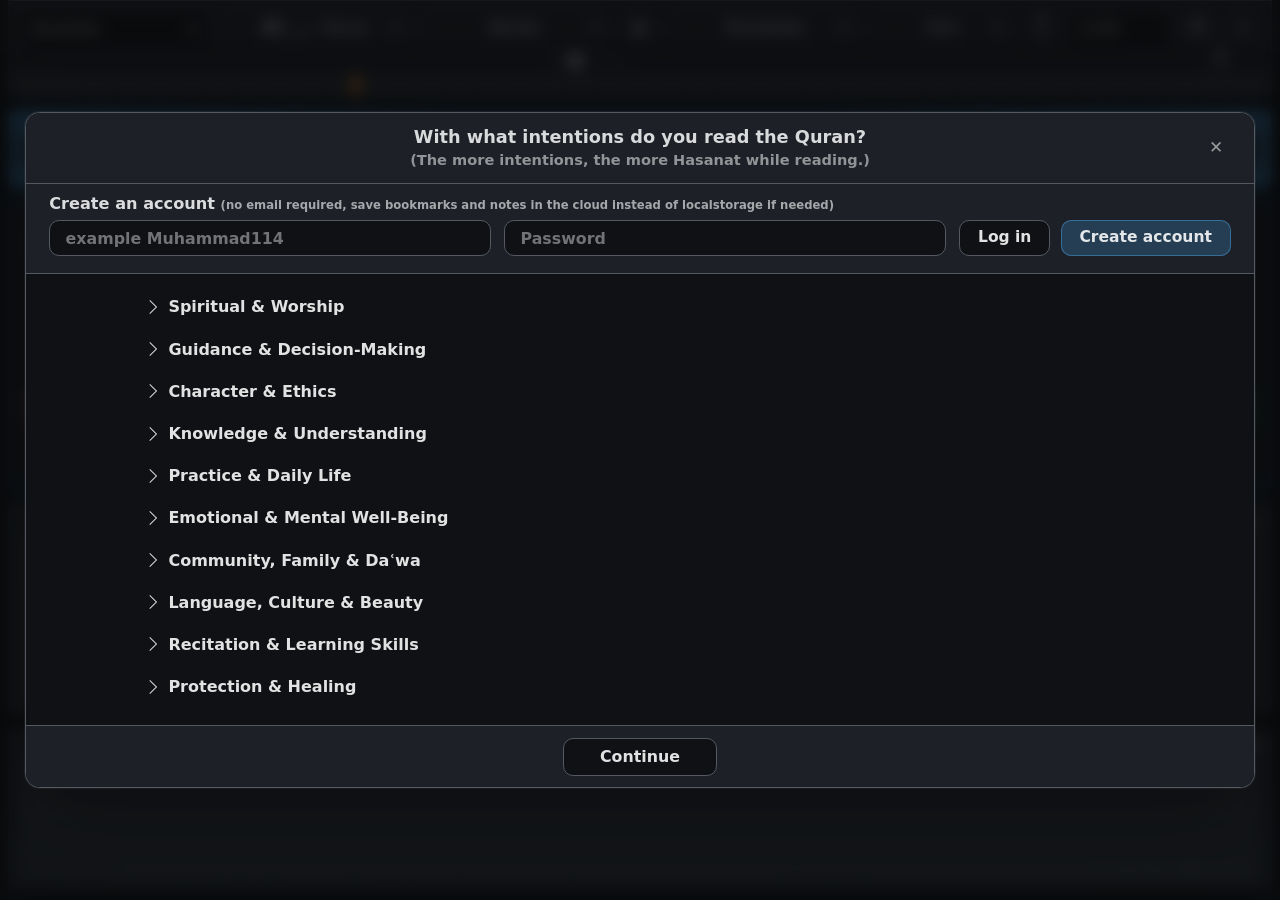
==== commit 260f7cb9: "changes" ====
--- a/index.html
+++ b/index.html
@@ -84,8 +84,8 @@
             class="acctScoreHelp"
             data-reader-help="reader-score-account"
             data-reader-help-title="Reader score"
-            data-reader-help-text="this is a score to track your progress reading the quran fluently"
-            aria-label="this is a score to track your progress reading the quran fluently">?</span>
+            data-reader-help-text="this is a score to track your progress reading the quran fluently. visit quranl.com to take part"
+            aria-label="this is a score to track your progress reading the quran fluently. visit quranl.com to take part">?</span>
           <span class="acctScoreValue" id="acctScoreValue">0/1000000000</span>
         </div>
       </div>
